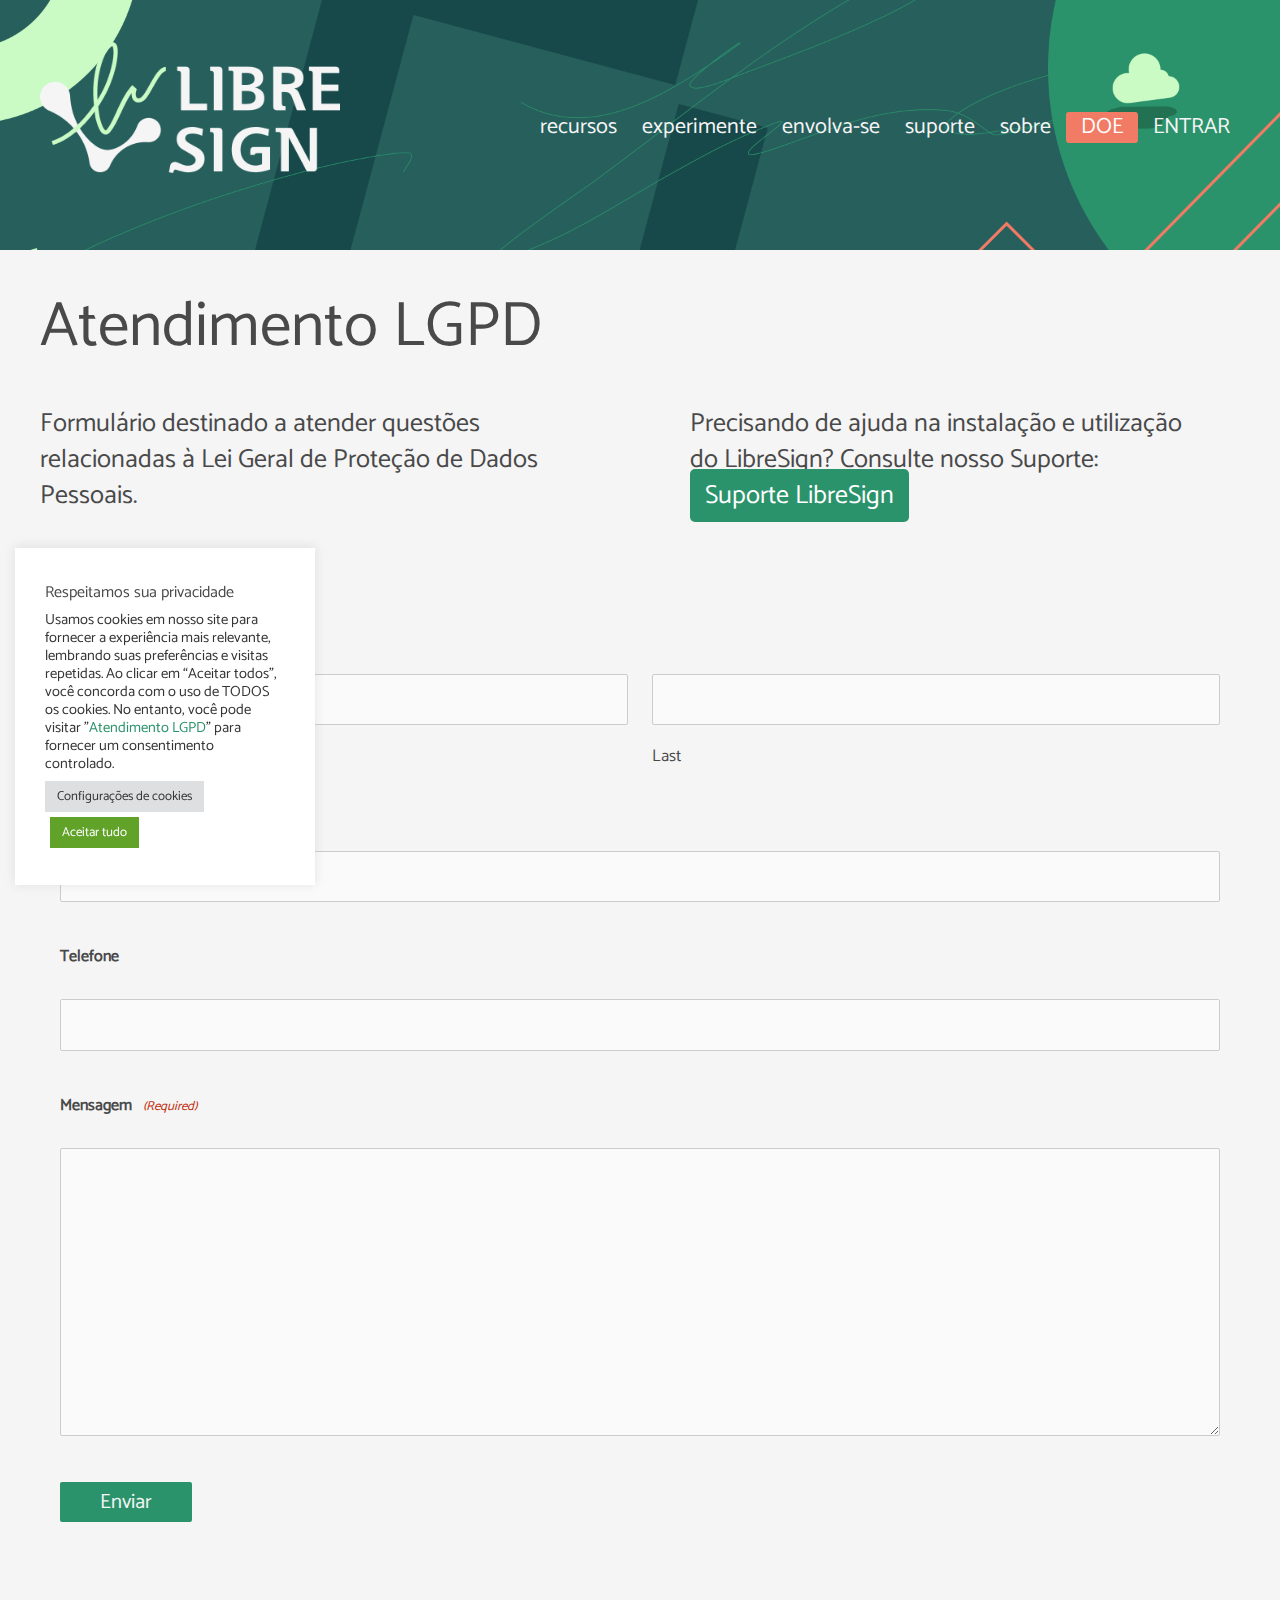
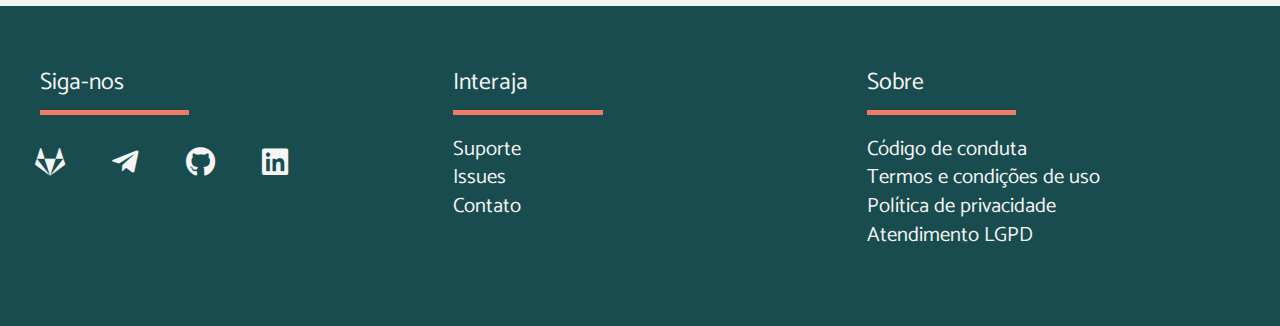
==== libresign.coop/atendimento-lgpd/index.html @ 392441e9 "First commit" ====
<!DOCTYPE html>
<html lang="en-US" prefix="og: https://ogp.me/ns#">
<head>
<meta charset="UTF-8">
<script>
var gform;gform||(document.addEventListener("gform_main_scripts_loaded",function(){gform.scriptsLoaded=!0}),window.addEventListener("DOMContentLoaded",function(){gform.domLoaded=!0}),gform={domLoaded:!1,scriptsLoaded:!1,initializeOnLoaded:function(o){gform.domLoaded&&gform.scriptsLoaded?o():!gform.domLoaded&&gform.scriptsLoaded?window.addEventListener("DOMContentLoaded",o):document.addEventListener("gform_main_scripts_loaded",o)},hooks:{action:{},filter:{}},addAction:function(o,n,r,t){gform.addHook("action",o,n,r,t)},addFilter:function(o,n,r,t){gform.addHook("filter",o,n,r,t)},doAction:function(o){gform.doHook("action",o,arguments)},applyFilters:function(o){return gform.doHook("filter",o,arguments)},removeAction:function(o,n){gform.removeHook("action",o,n)},removeFilter:function(o,n,r){gform.removeHook("filter",o,n,r)},addHook:function(o,n,r,t,i){null==gform.hooks[o][n]&&(gform.hooks[o][n]=[]);var e=gform.hooks[o][n];null==i&&(i=n+"_"+e.length),gform.hooks[o][n].push({tag:i,callable:r,priority:t=null==t?10:t})},doHook:function(n,o,r){var t;if(r=Array.prototype.slice.call(r,1),null!=gform.hooks[n][o]&&((o=gform.hooks[n][o]).sort(function(o,n){return o.priority-n.priority}),o.forEach(function(o){"function"!=typeof(t=o.callable)&&(t=window[t]),"action"==n?t.apply(null,r):r[0]=t.apply(null,r)})),"filter"==n)return r[0]},removeHook:function(o,n,t,i){var r;null!=gform.hooks[o][n]&&(r=(r=gform.hooks[o][n]).filter(function(o,n,r){return!!(null!=i&&i!=o.tag||null!=t&&t!=o.priority)}),gform.hooks[o][n]=r)}});
</script>

<meta name="viewport" content="width=device-width, initial-scale=1">
<link rel="profile" href="https://gmpg.org/xfn/11">

<link rel="preload" href="../wp-content/astra-local-fonts/catamaran/o-0bIpQoyXQa2RxT7-5B6Ryxs2E_6n1iPHjd5a7duw.woff2" as="font" type="font/woff2" crossorigin>
<!-- Search Engine Optimization by Rank Math - https://s.rankmath.com/home -->
<title>Atendimento LGPD - LibreSign</title>
<meta name="description" content="Atendimento LGPD - LibreSign"/>
<meta name="robots" content="index, follow, max-snippet:-1, max-video-preview:-1, max-image-preview:large"/>
<link rel="canonical" href="../atendimento-lgpd/" />
<meta property="og:locale" content="en_US" />
<meta property="og:type" content="article" />
<meta property="og:title" content="Atendimento LGPD - LibreSign" />
<meta property="og:description" content="Atendimento LGPD - LibreSign" />
<meta property="og:url" content="https://libresign.coop/atendimento-lgpd/" />
<meta property="og:site_name" content="LibreSign" />
<meta property="og:updated_time" content="2021-10-13T13:13:03-03:00" />
<meta property="article:published_time" content="2021-09-18T16:04:30-03:00" />
<meta property="article:modified_time" content="2021-10-13T13:13:03-03:00" />
<meta name="twitter:card" content="summary_large_image" />
<meta name="twitter:title" content="Atendimento LGPD - LibreSign" />
<meta name="twitter:description" content="Atendimento LGPD - LibreSign" />
<meta name="twitter:label1" content="Time to read" />
<meta name="twitter:data1" content="Less than a minute" />
<script type="application/ld+json" class="rank-math-schema">{"@context":"https://schema.org","@graph":[{"@type":"Organization","@id":"https://libresign.coop/#organization","name":"LibreSign - Assinatura eletr\u00f4nica de documentos","url":"https://libresign.coop","logo":{"@type":"ImageObject","@id":"https://libresign.coop/#logo","url":"https://libresign.coop/wp-content/uploads/2021/07/LibreSign_Logo_cinza.png","contentUrl":"https://libresign.coop/wp-content/uploads/2021/07/LibreSign_Logo_cinza.png","caption":"LibreSign - Assinatura eletr\u00f4nica de documentos","inLanguage":"en-US","width":"341","height":"127"}},{"@type":"WebSite","@id":"https://libresign.coop/#website","url":"https://libresign.coop","name":"LibreSign - Assinatura eletr\u00f4nica de documentos","publisher":{"@id":"https://libresign.coop/#organization"},"inLanguage":"en-US"},{"@type":"ImageObject","@id":"https://libresign.coop/wp-content/uploads/2021/07/LibreSign_Logo_cinza.png","url":"https://libresign.coop/wp-content/uploads/2021/07/LibreSign_Logo_cinza.png","width":"341","height":"127","inLanguage":"en-US"},{"@type":"BreadcrumbList","@id":"https://libresign.coop/atendimento-lgpd/#breadcrumb","itemListElement":[{"@type":"ListItem","position":"1","item":{"@id":"https://libresign.coop","name":"Home"}},{"@type":"ListItem","position":"2","item":{"@id":"https://libresign.coop/atendimento-lgpd/","name":"Atendimento LGPD"}}]},{"@type":"WebPage","@id":"https://libresign.coop/atendimento-lgpd/#webpage","url":"https://libresign.coop/atendimento-lgpd/","name":"Atendimento LGPD - LibreSign","datePublished":"2021-09-18T16:04:30-03:00","dateModified":"2021-10-13T13:13:03-03:00","isPartOf":{"@id":"https://libresign.coop/#website"},"primaryImageOfPage":{"@id":"https://libresign.coop/wp-content/uploads/2021/07/LibreSign_Logo_cinza.png"},"inLanguage":"en-US","breadcrumb":{"@id":"https://libresign.coop/atendimento-lgpd/#breadcrumb"}},{"@type":"Person","@id":"https://libresign.coop/author/admlibrecode/","name":"admlibrecode","url":"https://libresign.coop/author/admlibrecode/","image":{"@type":"ImageObject","@id":"https://secure.gravatar.com/avatar/3b5774949f3130e56ec0bb7ac0eccda2?s=96&amp;d=mm&amp;r=g","url":"https://secure.gravatar.com/avatar/3b5774949f3130e56ec0bb7ac0eccda2?s=96&amp;d=mm&amp;r=g","caption":"admlibrecode","inLanguage":"en-US"},"worksFor":{"@id":"https://libresign.coop/#organization"}},{"@type":"Article","headline":"Atendimento LGPD - LibreSign","keywords":"Atendimento LGPD","datePublished":"2021-09-18T16:04:30-03:00","dateModified":"2021-10-13T13:13:03-03:00","author":{"@id":"https://libresign.coop/author/admlibrecode/"},"publisher":{"@id":"https://libresign.coop/#organization"},"description":"Atendimento LGPD - LibreSign","name":"Atendimento LGPD - LibreSign","@id":"https://libresign.coop/atendimento-lgpd/#richSnippet","isPartOf":{"@id":"https://libresign.coop/atendimento-lgpd/#webpage"},"image":{"@id":"https://libresign.coop/wp-content/uploads/2021/07/LibreSign_Logo_cinza.png"},"inLanguage":"en-US","mainEntityOfPage":{"@id":"https://libresign.coop/atendimento-lgpd/#webpage"}}]}</script>
<!-- /Rank Math WordPress SEO plugin -->

<link rel='dns-prefetch' href='https://www.paypal.com/' />
<link rel='dns-prefetch' href='https://www.googletagmanager.com/' />

<link rel="alternate" type="application/rss+xml" title="LibreSign &raquo; Feed" href="../feed/index.html" />
<link rel="alternate" type="application/rss+xml" title="LibreSign &raquo; Comments Feed" href="../comments/feed/index.html" />
<link rel="preload" href="../wp-content/plugins/bb-plugin/fonts/fontawesome/5.15.4/webfonts/fa-brands-400.woff2" as="font" type="font/woff2" crossorigin="anonymous">
<style>
img.wp-smiley,
img.emoji {
	display: inline !important;
	border: none !important;
	box-shadow: none !important;
	height: 1em !important;
	width: 1em !important;
	margin: 0 .07em !important;
	vertical-align: -0.1em !important;
	background: none !important;
	padding: 0 !important;
}
</style>
	<link rel='stylesheet' id='paypal-brasil-shortcut-css'  href='../wp-content/plugins/paypal-brasil-para-woocommerce/assets/dist/css/frontend-shortcut.css%3Fver=1.4.0.css' media='all' />
<link rel='stylesheet' id='astra-bb-builder-css'  href='../wp-content/themes/astra/assets/css/minified/compatibility/page-builder/bb-plugin.min.css%3Fver=3.9.4.css' media='all' />
<link rel='stylesheet' id='astra-theme-css-css'  href='../wp-content/themes/astra/assets/css/minified/style.min.css%3Fver=3.9.4.css' media='all' />
<style id='astra-theme-css-inline-css'>
.ast-no-sidebar .entry-content .alignfull {margin-left: calc( -50vw + 50%);margin-right: calc( -50vw + 50%);max-width: 100vw;width: 100vw;}.ast-no-sidebar .entry-content .alignwide {margin-left: calc(-41vw + 50%);margin-right: calc(-41vw + 50%);max-width: unset;width: unset;}.ast-no-sidebar .entry-content .alignfull .alignfull,.ast-no-sidebar .entry-content .alignfull .alignwide,.ast-no-sidebar .entry-content .alignwide .alignfull,.ast-no-sidebar .entry-content .alignwide .alignwide,.ast-no-sidebar .entry-content .wp-block-column .alignfull,.ast-no-sidebar .entry-content .wp-block-column .alignwide{width: 100%;margin-left: auto;margin-right: auto;}.wp-block-gallery,.blocks-gallery-grid {margin: 0;}.wp-block-separator {max-width: 100px;}.wp-block-separator.is-style-wide,.wp-block-separator.is-style-dots {max-width: none;}.entry-content .has-2-columns .wp-block-column:first-child {padding-right: 10px;}.entry-content .has-2-columns .wp-block-column:last-child {padding-left: 10px;}@media (max-width: 782px) {.entry-content .wp-block-columns .wp-block-column {flex-basis: 100%;}.entry-content .has-2-columns .wp-block-column:first-child {padding-right: 0;}.entry-content .has-2-columns .wp-block-column:last-child {padding-left: 0;}}body .entry-content .wp-block-latest-posts {margin-left: 0;}body .entry-content .wp-block-latest-posts li {list-style: none;}.ast-no-sidebar .ast-container .entry-content .wp-block-latest-posts {margin-left: 0;}.ast-header-break-point .entry-content .alignwide {margin-left: auto;margin-right: auto;}.entry-content .blocks-gallery-item img {margin-bottom: auto;}.wp-block-pullquote {border-top: 4px solid #555d66;border-bottom: 4px solid #555d66;color: #40464d;}:root{--ast-container-default-xlg-padding:6.67em;--ast-container-default-lg-padding:5.67em;--ast-container-default-slg-padding:4.34em;--ast-container-default-md-padding:3.34em;--ast-container-default-sm-padding:6.67em;--ast-container-default-xs-padding:2.4em;--ast-container-default-xxs-padding:1.4em;}html{font-size:131.25%;}a,.page-title{color:#2b936b;}a:hover,a:focus{color:#f07b64;}body,button,input,select,textarea,.ast-button,.ast-custom-button{font-family:'Catamaran',sans-serif;font-weight:400;font-size:21px;font-size:0.98437607666133rem;line-height:1.4;}blockquote{color:#000000;}h1,.entry-content h1,.entry-content h1 a,h2,.entry-content h2,.entry-content h2 a,h3,.entry-content h3,.entry-content h3 a,h4,.entry-content h4,.entry-content h4 a,h5,.entry-content h5,.entry-content h5 a,h6,.entry-content h6,.entry-content h6 a,.site-title,.site-title a{font-family:'Catamaran',sans-serif;font-weight:normal;}.site-title{font-size:35px;font-size:1.6406267944356rem;display:none;}header .custom-logo-link img{max-width:150px;}.astra-logo-svg{width:150px;}.ast-archive-description .ast-archive-title{font-size:40px;font-size:1.8750020507835rem;}.site-header .site-description{font-size:15px;font-size:0.70312576904381rem;display:none;}.entry-title{font-size:30px;font-size:1.4062515380876rem;}h1,.entry-content h1,.entry-content h1 a{font-size:64px;font-size:3.0000032812536rem;font-family:'Catamaran',sans-serif;}h2,.entry-content h2,.entry-content h2 a{font-size:42px;font-size:1.9687521533227rem;font-family:'Catamaran',sans-serif;}h3,.entry-content h3,.entry-content h3 a{font-size:24px;font-size:1.1250012304701rem;font-family:'Catamaran',sans-serif;}h4,.entry-content h4,.entry-content h4 a{font-size:20px;font-size:0.93750102539175rem;}h5,.entry-content h5,.entry-content h5 a{font-size:18px;font-size:0.84375092285257rem;}h6,.entry-content h6,.entry-content h6 a{font-size:15px;font-size:0.70312576904381rem;}.ast-single-post .entry-title,.page-title{font-size:30px;font-size:1.4062515380876rem;}::selection{background-color:#184c4e;color:#ffffff;}body,h1,.entry-title a,.entry-content h1,.entry-content h1 a,h2,.entry-content h2,.entry-content h2 a,h3,.entry-content h3,.entry-content h3 a,h4,.entry-content h4,.entry-content h4 a,h5,.entry-content h5,.entry-content h5 a,h6,.entry-content h6,.entry-content h6 a{color:#49494a;}.tagcloud a:hover,.tagcloud a:focus,.tagcloud a.current-item{color:#ffffff;border-color:#2b936b;background-color:#2b936b;}input:focus,input[type="text"]:focus,input[type="email"]:focus,input[type="url"]:focus,input[type="password"]:focus,input[type="reset"]:focus,input[type="search"]:focus,textarea:focus{border-color:#2b936b;}input[type="radio"]:checked,input[type=reset],input[type="checkbox"]:checked,input[type="checkbox"]:hover:checked,input[type="checkbox"]:focus:checked,input[type=range]::-webkit-slider-thumb{border-color:#2b936b;background-color:#2b936b;box-shadow:none;}.site-footer a:hover + .post-count,.site-footer a:focus + .post-count{background:#2b936b;border-color:#2b936b;}.single .nav-links .nav-previous,.single .nav-links .nav-next{color:#2b936b;}.entry-meta,.entry-meta *{line-height:1.45;color:#2b936b;}.entry-meta a:hover,.entry-meta a:hover *,.entry-meta a:focus,.entry-meta a:focus *,.page-links > .page-link,.page-links .page-link:hover,.post-navigation a:hover{color:#f07b64;}#cat option,.secondary .calendar_wrap thead a,.secondary .calendar_wrap thead a:visited{color:#2b936b;}.secondary .calendar_wrap #today,.ast-progress-val span{background:#2b936b;}.secondary a:hover + .post-count,.secondary a:focus + .post-count{background:#2b936b;border-color:#2b936b;}.calendar_wrap #today > a{color:#ffffff;}.page-links .page-link,.single .post-navigation a{color:#2b936b;}.widget-title{font-size:30px;font-size:1.4062515380876rem;color:#49494a;}.single .ast-author-details .author-title{color:#f07b64;}.main-header-menu .menu-link,.ast-header-custom-item a{color:#49494a;}.main-header-menu .menu-item:hover > .menu-link,.main-header-menu .menu-item:hover > .ast-menu-toggle,.main-header-menu .ast-masthead-custom-menu-items a:hover,.main-header-menu .menu-item.focus > .menu-link,.main-header-menu .menu-item.focus > .ast-menu-toggle,.main-header-menu .current-menu-item > .menu-link,.main-header-menu .current-menu-ancestor > .menu-link,.main-header-menu .current-menu-item > .ast-menu-toggle,.main-header-menu .current-menu-ancestor > .ast-menu-toggle{color:#2b936b;}.header-main-layout-3 .ast-main-header-bar-alignment{margin-right:auto;}.header-main-layout-2 .site-header-section-left .ast-site-identity{text-align:left;}.site-logo-img img{ transition:all 0.2s linear;}.ast-header-break-point .ast-mobile-menu-buttons-minimal.menu-toggle{background:transparent;color:#2b936b;}.ast-header-break-point .ast-mobile-menu-buttons-outline.menu-toggle{background:transparent;border:1px solid #2b936b;color:#2b936b;}.ast-header-break-point .ast-mobile-menu-buttons-fill.menu-toggle{background:#2b936b;color:#f5f5f5;}.ast-page-builder-template .hentry {margin: 0;}.ast-page-builder-template .site-content > .ast-container {max-width: 100%;padding: 0;}.ast-page-builder-template .site-content #primary {padding: 0;margin: 0;}.ast-page-builder-template .no-results {text-align: center;margin: 4em auto;}.ast-page-builder-template .ast-pagination {padding: 2em;}.ast-page-builder-template .entry-header.ast-no-title.ast-no-thumbnail {margin-top: 0;}.ast-page-builder-template .entry-header.ast-header-without-markup {margin-top: 0;margin-bottom: 0;}.ast-page-builder-template .entry-header.ast-no-title.ast-no-meta {margin-bottom: 0;}.ast-page-builder-template.single .post-navigation {padding-bottom: 2em;}.ast-page-builder-template.single-post .site-content > .ast-container {max-width: 100%;}.ast-page-builder-template .entry-header {margin-top: 4em;margin-left: auto;margin-right: auto;padding-left: 20px;padding-right: 20px;}.single.ast-page-builder-template .entry-header {padding-left: 20px;padding-right: 20px;}.ast-page-builder-template .ast-archive-description {margin: 4em auto 0;padding-left: 20px;padding-right: 20px;}.ast-page-builder-template.ast-no-sidebar .entry-content .alignwide {margin-left: 0;margin-right: 0;}.footer-adv .footer-adv-overlay{border-top-style:solid;border-top-color:#7a7a7a;}.wp-block-buttons.aligncenter{justify-content:center;}@media (max-width:782px){.entry-content .wp-block-columns .wp-block-column{margin-left:0px;}}.wp-block-table.aligncenter{margin-left:auto;margin-right:auto;}@media (max-width:768px){.ast-separate-container #primary,.ast-separate-container #secondary{padding:1.5em 0;}#primary,#secondary{padding:1.5em 0;margin:0;}.ast-left-sidebar #content > .ast-container{display:flex;flex-direction:column-reverse;width:100%;}.ast-separate-container .ast-article-post,.ast-separate-container .ast-article-single{padding:1.5em 2.14em;}.ast-author-box img.avatar{margin:20px 0 0 0;}}@media (min-width:769px){.ast-separate-container.ast-right-sidebar #primary,.ast-separate-container.ast-left-sidebar #primary{border:0;}.search-no-results.ast-separate-container #primary{margin-bottom:4em;}}.menu-toggle,button,.ast-button,.ast-custom-button,.button,input#submit,input[type="button"],input[type="submit"],input[type="reset"]{color:#f5f5f5;border-color:#184c4e;background-color:#2b936b;border-radius:2px;padding-top:10px;padding-right:40px;padding-bottom:10px;padding-left:40px;font-family:inherit;font-weight:inherit;}button:focus,.menu-toggle:hover,button:hover,.ast-button:hover,.ast-custom-button:hover .button:hover,.ast-custom-button:hover,input[type=reset]:hover,input[type=reset]:focus,input#submit:hover,input#submit:focus,input[type="button"]:hover,input[type="button"]:focus,input[type="submit"]:hover,input[type="submit"]:focus{color:#f5f5f5;background-color:#184c4e;border-color:#2b936b;}@media (min-width:544px){.ast-container{max-width:100%;}}@media (max-width:544px){.ast-separate-container .ast-article-post,.ast-separate-container .ast-article-single,.ast-separate-container .comments-title,.ast-separate-container .ast-archive-description{padding:1.5em 1em;}.ast-separate-container #content .ast-container{padding-left:0.54em;padding-right:0.54em;}.ast-separate-container .ast-comment-list li.depth-1{padding:1.5em 1em;margin-bottom:1.5em;}.ast-separate-container .ast-comment-list .bypostauthor{padding:.5em;}.ast-search-menu-icon.ast-dropdown-active .search-field{width:170px;}.site-branding img,.site-header .site-logo-img .custom-logo-link img{max-width:100%;}}@media (max-width:768px){.ast-mobile-header-stack .main-header-bar .ast-search-menu-icon{display:inline-block;}.ast-header-break-point.ast-header-custom-item-outside .ast-mobile-header-stack .main-header-bar .ast-search-icon{margin:0;}.ast-comment-avatar-wrap img{max-width:2.5em;}.ast-separate-container .ast-comment-list li.depth-1{padding:1.5em 2.14em;}.ast-separate-container .comment-respond{padding:2em 2.14em;}.ast-comment-meta{padding:0 1.8888em 1.3333em;}}@media (min-width:545px){.ast-page-builder-template .comments-area,.single.ast-page-builder-template .entry-header,.single.ast-page-builder-template .post-navigation,.single.ast-page-builder-template .ast-single-related-posts-container{max-width:1340px;margin-left:auto;margin-right:auto;}}body,.ast-separate-container{background-color:#f5f5f5;;background-image:none;;}.ast-no-sidebar.ast-separate-container .entry-content .alignfull {margin-left: -6.67em;margin-right: -6.67em;width: auto;}@media (max-width: 1200px) {.ast-no-sidebar.ast-separate-container .entry-content .alignfull {margin-left: -2.4em;margin-right: -2.4em;}}@media (max-width: 768px) {.ast-no-sidebar.ast-separate-container .entry-content .alignfull {margin-left: -2.14em;margin-right: -2.14em;}}@media (max-width: 544px) {.ast-no-sidebar.ast-separate-container .entry-content .alignfull {margin-left: -1em;margin-right: -1em;}}.ast-no-sidebar.ast-separate-container .entry-content .alignwide {margin-left: -20px;margin-right: -20px;}.ast-no-sidebar.ast-separate-container .entry-content .wp-block-column .alignfull,.ast-no-sidebar.ast-separate-container .entry-content .wp-block-column .alignwide {margin-left: auto;margin-right: auto;width: 100%;}@media (max-width:768px){.site-title{display:block;}.ast-archive-description .ast-archive-title{font-size:40px;}.site-header .site-description{display:none;}.entry-title{font-size:30px;}h1,.entry-content h1,.entry-content h1 a{font-size:30px;}h2,.entry-content h2,.entry-content h2 a{font-size:25px;}h3,.entry-content h3,.entry-content h3 a{font-size:20px;}.ast-single-post .entry-title,.page-title{font-size:30px;}}@media (max-width:544px){.site-title{display:block;}.ast-archive-description .ast-archive-title{font-size:40px;}.site-header .site-description{display:none;}.entry-title{font-size:30px;}h1,.entry-content h1,.entry-content h1 a{font-size:30px;}h2,.entry-content h2,.entry-content h2 a{font-size:25px;}h3,.entry-content h3,.entry-content h3 a{font-size:20px;}.ast-single-post .entry-title,.page-title{font-size:30px;}}@media (max-width:768px){html{font-size:119.7%;}}@media (max-width:544px){html{font-size:119.7%;}}@media (min-width:769px){.ast-container{max-width:1340px;}}@font-face {font-family: "Astra";src: url(../wp-content/themes/astra/assets/fonts/astra.woff) format("woff"),url(../wp-content/themes/astra/assets/fonts/astra.ttf) format("truetype"),url(../wp-content/themes/astra/assets/fonts/astra.svg) format("svg");font-weight: normal;font-style: normal;font-display: fallback;}@media (max-width:921px) {.main-header-bar .main-header-bar-navigation{display:none;}}.ast-desktop .main-header-menu.submenu-with-border .sub-menu,.ast-desktop .main-header-menu.submenu-with-border .astra-full-megamenu-wrapper{border-color:#eaeaea;}.ast-desktop .main-header-menu.submenu-with-border .sub-menu{border-top-width:1px;border-right-width:1px;border-left-width:1px;border-bottom-width:1px;border-style:solid;}.ast-desktop .main-header-menu.submenu-with-border .sub-menu .sub-menu{top:-1px;}.ast-desktop .main-header-menu.submenu-with-border .sub-menu .menu-link,.ast-desktop .main-header-menu.submenu-with-border .children .menu-link{border-bottom-width:1px;border-style:solid;border-color:#eaeaea;}@media (min-width:769px){.main-header-menu .sub-menu .menu-item.ast-left-align-sub-menu:hover > .sub-menu,.main-header-menu .sub-menu .menu-item.ast-left-align-sub-menu.focus > .sub-menu{margin-left:-2px;}}.ast-header-break-point.ast-header-custom-item-inside .main-header-bar .main-header-bar-navigation .ast-search-icon {display: none;}.ast-header-break-point.ast-header-custom-item-inside .main-header-bar .ast-search-menu-icon .search-form {padding: 0;display: block;overflow: hidden;}.ast-header-break-point .ast-header-custom-item .widget:last-child {margin-bottom: 1em;}.ast-header-custom-item .widget {margin: 0.5em;display: inline-block;vertical-align: middle;}.ast-header-custom-item .widget p {margin-bottom: 0;}.ast-header-custom-item .widget li {width: auto;}.ast-header-custom-item-inside .button-custom-menu-item .menu-link {display: none;}.ast-header-custom-item-inside.ast-header-break-point .button-custom-menu-item .ast-custom-button-link {display: none;}.ast-header-custom-item-inside.ast-header-break-point .button-custom-menu-item .menu-link {display: block;}.ast-header-break-point.ast-header-custom-item-outside .main-header-bar .ast-search-icon {margin-right: 1em;}.ast-header-break-point.ast-header-custom-item-inside .main-header-bar .ast-search-menu-icon .search-field,.ast-header-break-point.ast-header-custom-item-inside .main-header-bar .ast-search-menu-icon.ast-inline-search .search-field {width: 100%;padding-right: 5.5em;}.ast-header-break-point.ast-header-custom-item-inside .main-header-bar .ast-search-menu-icon .search-submit {display: block;position: absolute;height: 100%;top: 0;right: 0;padding: 0 1em;border-radius: 0;}.ast-header-break-point .ast-header-custom-item .ast-masthead-custom-menu-items {padding-left: 20px;padding-right: 20px;margin-bottom: 1em;margin-top: 1em;}.ast-header-custom-item-inside.ast-header-break-point .button-custom-menu-item {padding-left: 0;padding-right: 0;margin-top: 0;margin-bottom: 0;}.astra-icon-down_arrow::after {content: "\e900";font-family: Astra;}.astra-icon-close::after {content: "\e5cd";font-family: Astra;}.astra-icon-drag_handle::after {content: "\e25d";font-family: Astra;}.astra-icon-format_align_justify::after {content: "\e235";font-family: Astra;}.astra-icon-menu::after {content: "\e5d2";font-family: Astra;}.astra-icon-reorder::after {content: "\e8fe";font-family: Astra;}.astra-icon-search::after {content: "\e8b6";font-family: Astra;}.astra-icon-zoom_in::after {content: "\e56b";font-family: Astra;}.astra-icon-check-circle::after {content: "\e901";font-family: Astra;}.astra-icon-shopping-cart::after {content: "\f07a";font-family: Astra;}.astra-icon-shopping-bag::after {content: "\f290";font-family: Astra;}.astra-icon-shopping-basket::after {content: "\f291";font-family: Astra;}.astra-icon-circle-o::after {content: "\e903";font-family: Astra;}.astra-icon-certificate::after {content: "\e902";font-family: Astra;}blockquote {padding: 1.2em;}:root .has-ast-global-color-0-color{color:var(--ast-global-color-0);}:root .has-ast-global-color-0-background-color{background-color:var(--ast-global-color-0);}:root .wp-block-button .has-ast-global-color-0-color{color:var(--ast-global-color-0);}:root .wp-block-button .has-ast-global-color-0-background-color{background-color:var(--ast-global-color-0);}:root .has-ast-global-color-1-color{color:var(--ast-global-color-1);}:root .has-ast-global-color-1-background-color{background-color:var(--ast-global-color-1);}:root .wp-block-button .has-ast-global-color-1-color{color:var(--ast-global-color-1);}:root .wp-block-button .has-ast-global-color-1-background-color{background-color:var(--ast-global-color-1);}:root .has-ast-global-color-2-color{color:var(--ast-global-color-2);}:root .has-ast-global-color-2-background-color{background-color:var(--ast-global-color-2);}:root .wp-block-button .has-ast-global-color-2-color{color:var(--ast-global-color-2);}:root .wp-block-button .has-ast-global-color-2-background-color{background-color:var(--ast-global-color-2);}:root .has-ast-global-color-3-color{color:var(--ast-global-color-3);}:root .has-ast-global-color-3-background-color{background-color:var(--ast-global-color-3);}:root .wp-block-button .has-ast-global-color-3-color{color:var(--ast-global-color-3);}:root .wp-block-button .has-ast-global-color-3-background-color{background-color:var(--ast-global-color-3);}:root .has-ast-global-color-4-color{color:var(--ast-global-color-4);}:root .has-ast-global-color-4-background-color{background-color:var(--ast-global-color-4);}:root .wp-block-button .has-ast-global-color-4-color{color:var(--ast-global-color-4);}:root .wp-block-button .has-ast-global-color-4-background-color{background-color:var(--ast-global-color-4);}:root .has-ast-global-color-5-color{color:var(--ast-global-color-5);}:root .has-ast-global-color-5-background-color{background-color:var(--ast-global-color-5);}:root .wp-block-button .has-ast-global-color-5-color{color:var(--ast-global-color-5);}:root .wp-block-button .has-ast-global-color-5-background-color{background-color:var(--ast-global-color-5);}:root .has-ast-global-color-6-color{color:var(--ast-global-color-6);}:root .has-ast-global-color-6-background-color{background-color:var(--ast-global-color-6);}:root .wp-block-button .has-ast-global-color-6-color{color:var(--ast-global-color-6);}:root .wp-block-button .has-ast-global-color-6-background-color{background-color:var(--ast-global-color-6);}:root .has-ast-global-color-7-color{color:var(--ast-global-color-7);}:root .has-ast-global-color-7-background-color{background-color:var(--ast-global-color-7);}:root .wp-block-button .has-ast-global-color-7-color{color:var(--ast-global-color-7);}:root .wp-block-button .has-ast-global-color-7-background-color{background-color:var(--ast-global-color-7);}:root .has-ast-global-color-8-color{color:var(--ast-global-color-8);}:root .has-ast-global-color-8-background-color{background-color:var(--ast-global-color-8);}:root .wp-block-button .has-ast-global-color-8-color{color:var(--ast-global-color-8);}:root .wp-block-button .has-ast-global-color-8-background-color{background-color:var(--ast-global-color-8);}:root{--ast-global-color-0:#717273;--ast-global-color-1:#184c4e;--ast-global-color-2:#184c4e;--ast-global-color-3:#2b936b;--ast-global-color-4:#F5F5F5;--ast-global-color-5:#FFFFFF;--ast-global-color-6:#f5f5f5;--ast-global-color-7:#2b936b;--ast-global-color-8:#184c4e;}:root {--ast-border-color : #dddddd;}.ast-theme-transparent-header #masthead .site-logo-img .transparent-custom-logo .astra-logo-svg{width:150px;}.ast-theme-transparent-header #masthead .site-logo-img .transparent-custom-logo img{ max-width:150px;}@media (max-width:768px){.ast-theme-transparent-header #masthead .site-logo-img .transparent-custom-logo .astra-logo-svg{width:120px;}.ast-theme-transparent-header #masthead .site-logo-img .transparent-custom-logo img{ max-width:120px;}}@media (max-width:543px){.ast-theme-transparent-header #masthead .site-logo-img .transparent-custom-logo .astra-logo-svg{width:100px;}.ast-theme-transparent-header #masthead .site-logo-img .transparent-custom-logo img{ max-width:100px;}}@media (min-width:768px){.ast-theme-transparent-header #masthead{position:absolute;left:0;right:0;}.ast-theme-transparent-header .main-header-bar,.ast-theme-transparent-header.ast-header-break-point .main-header-bar{background:none;}body.elementor-editor-active.ast-theme-transparent-header #masthead,.fl-builder-edit .ast-theme-transparent-header #masthead,body.vc_editor.ast-theme-transparent-header #masthead,body.brz-ed.ast-theme-transparent-header #masthead{z-index:0;}.ast-header-break-point.ast-replace-site-logo-transparent.ast-theme-transparent-header .custom-mobile-logo-link{display:none;}.ast-header-break-point.ast-replace-site-logo-transparent.ast-theme-transparent-header .transparent-custom-logo{display:inline-block;}.ast-theme-transparent-header .ast-above-header,.ast-theme-transparent-header .ast-above-header.ast-above-header-bar{background-image:none;background-color:transparent;}.ast-theme-transparent-header .ast-below-header{background-image:none;background-color:transparent;}}@media (max-width:768px){.ast-theme-transparent-header #masthead{position:absolute;left:0;right:0;}.ast-theme-transparent-header .main-header-bar,.ast-theme-transparent-header.ast-header-break-point .main-header-bar{background:none;}body.elementor-editor-active.ast-theme-transparent-header #masthead,.fl-builder-edit .ast-theme-transparent-header #masthead,body.vc_editor.ast-theme-transparent-header #masthead,body.brz-ed.ast-theme-transparent-header #masthead{z-index:0;}.ast-header-break-point.ast-replace-site-logo-transparent.ast-theme-transparent-header .custom-mobile-logo-link{display:none;}.ast-header-break-point.ast-replace-site-logo-transparent.ast-theme-transparent-header .transparent-custom-logo{display:inline-block;}.ast-theme-transparent-header .ast-above-header,.ast-theme-transparent-header .ast-above-header.ast-above-header-bar{background-image:none;background-color:transparent;}.ast-theme-transparent-header .ast-below-header{background-image:none;background-color:transparent;}}.ast-theme-transparent-header .main-header-bar,.ast-theme-transparent-header.ast-header-break-point .main-header-bar{border-bottom-style:none;}.ast-breadcrumbs .trail-browse,.ast-breadcrumbs .trail-items,.ast-breadcrumbs .trail-items li{display:inline-block;margin:0;padding:0;border:none;background:inherit;text-indent:0;}.ast-breadcrumbs .trail-browse{font-size:inherit;font-style:inherit;font-weight:inherit;color:inherit;}.ast-breadcrumbs .trail-items{list-style:none;}.trail-items li::after{padding:0 0.3em;content:"\00bb";}.trail-items li:last-of-type::after{display:none;}h1,.entry-content h1,h2,.entry-content h2,h3,.entry-content h3,h4,.entry-content h4,h5,.entry-content h5,h6,.entry-content h6{color:#49494a;}.ast-header-break-point .main-header-bar{border-bottom-width:1px;}@media (min-width:769px){.main-header-bar{border-bottom-width:1px;}}.ast-flex{-webkit-align-content:center;-ms-flex-line-pack:center;align-content:center;-webkit-box-align:center;-webkit-align-items:center;-moz-box-align:center;-ms-flex-align:center;align-items:center;}.main-header-bar{padding:1em 0;}.ast-site-identity{padding:0;}.header-main-layout-1 .ast-flex.main-header-container,.header-main-layout-3 .ast-flex.main-header-container{-webkit-align-content:center;-ms-flex-line-pack:center;align-content:center;-webkit-box-align:center;-webkit-align-items:center;-moz-box-align:center;-ms-flex-align:center;align-items:center;}.header-main-layout-1 .ast-flex.main-header-container,.header-main-layout-3 .ast-flex.main-header-container{-webkit-align-content:center;-ms-flex-line-pack:center;align-content:center;-webkit-box-align:center;-webkit-align-items:center;-moz-box-align:center;-ms-flex-align:center;align-items:center;}.main-header-menu .sub-menu .menu-item.menu-item-has-children > .menu-link:after{position:absolute;right:1em;top:50%;transform:translate(0,-50%) rotate(270deg);}.ast-header-break-point .main-header-bar .main-header-bar-navigation .page_item_has_children > .ast-menu-toggle::before,.ast-header-break-point .main-header-bar .main-header-bar-navigation .menu-item-has-children > .ast-menu-toggle::before,.ast-mobile-popup-drawer .main-header-bar-navigation .menu-item-has-children>.ast-menu-toggle::before,.ast-header-break-point .ast-mobile-header-wrap .main-header-bar-navigation .menu-item-has-children > .ast-menu-toggle::before{font-weight:bold;content:"\e900";font-family:Astra;text-decoration:inherit;display:inline-block;}.ast-header-break-point .main-navigation ul.sub-menu .menu-item .menu-link:before{content:"\e900";font-family:Astra;font-size:.65em;text-decoration:inherit;display:inline-block;transform:translate(0,-2px) rotateZ(270deg);margin-right:5px;}.widget_search .search-form:after{font-family:Astra;font-size:1.2em;font-weight:normal;content:"\e8b6";position:absolute;top:50%;right:15px;transform:translate(0,-50%);}.astra-search-icon::before{content:"\e8b6";font-family:Astra;font-style:normal;font-weight:normal;text-decoration:inherit;text-align:center;-webkit-font-smoothing:antialiased;-moz-osx-font-smoothing:grayscale;z-index:3;}.main-header-bar .main-header-bar-navigation .page_item_has_children > a:after,.main-header-bar .main-header-bar-navigation .menu-item-has-children > a:after,.site-header-focus-item .main-header-bar-navigation .menu-item-has-children > .menu-link:after{content:"\e900";display:inline-block;font-family:Astra;font-size:.6rem;font-weight:bold;text-rendering:auto;-webkit-font-smoothing:antialiased;-moz-osx-font-smoothing:grayscale;margin-left:10px;line-height:normal;}.ast-mobile-popup-drawer .main-header-bar-navigation .ast-submenu-expanded>.ast-menu-toggle::before{transform:rotateX(180deg);}.ast-header-break-point .main-header-bar-navigation .menu-item-has-children > .menu-link:after{display:none;}
</style>
<link rel='stylesheet' id='astra-google-fonts-css'  href='../wp-content/astra-local-fonts/astra-local-fonts.css%3Fver=3.9.4.css' media='all' />
<link rel='stylesheet' id='wp-block-library-css'  href='../wp-includes/css/dist/block-library/style.min.css%3Fver=5.8.6.css' media='all' />
<link rel='stylesheet' id='wc-blocks-vendors-style-css'  href='../wp-content/plugins/woocommerce/packages/woocommerce-blocks/build/wc-blocks-vendors-style.css%3Fver=8.7.5.css' media='all' />
<link rel='stylesheet' id='wc-blocks-style-css'  href='../wp-content/plugins/woocommerce/packages/woocommerce-blocks/build/wc-blocks-style.css%3Fver=8.7.5.css' media='all' />
<link rel='stylesheet' id='fl-builder-layout-514-css'  href='../wp-content/uploads/bb-plugin/cache/514-layout.css%3Fver=73dcfc6dbcf77f47a03f5cb12643bc00.css' media='all' />
<link rel='stylesheet' id='cookie-law-info-css'  href='../wp-content/plugins/cookie-law-info/legacy/public/css/cookie-law-info-public.css%3Fver=3.0.5.css' media='all' />
<link rel='stylesheet' id='cookie-law-info-gdpr-css'  href='../wp-content/plugins/cookie-law-info/legacy/public/css/cookie-law-info-gdpr.css%3Fver=3.0.5.css' media='all' />
<link rel='stylesheet' id='woocommerce-layout-css'  href='../wp-content/themes/astra/assets/css/minified/compatibility/woocommerce/woocommerce-layout.min.css%3Fver=3.9.4.css' media='all' />
<link rel='stylesheet' id='woocommerce-smallscreen-css'  href='../wp-content/themes/astra/assets/css/minified/compatibility/woocommerce/woocommerce-smallscreen.min.css%3Fver=3.9.4.css' media='only screen and (max-width: 768px)' />
<link rel='stylesheet' id='woocommerce-general-css'  href='../wp-content/themes/astra/assets/css/minified/compatibility/woocommerce/woocommerce.min.css%3Fver=3.9.4.css' media='all' />
<style id='woocommerce-general-inline-css'>
#customer_details h3:not(.elementor-widget-woocommerce-checkout-page h3){font-size:1.2rem;padding:20px 0 14px;margin:0 0 20px;border-bottom:1px solid var(--ast-border-color);font-weight:700;}form #order_review_heading:not(.elementor-widget-woocommerce-checkout-page #order_review_heading){border-width:2px 2px 0 2px;border-style:solid;font-size:1.2rem;margin:0;padding:1.5em 1.5em 1em;border-color:var(--ast-border-color);font-weight:700;}form #order_review:not(.elementor-widget-woocommerce-checkout-page #order_review){padding:0 2em;border-width:0 2px 2px;border-style:solid;border-color:var(--ast-border-color);}ul#shipping_method li:not(.elementor-widget-woocommerce-cart #shipping_method li){margin:0;padding:0.25em 0 0.25em 22px;text-indent:-22px;list-style:none outside;}.woocommerce span.onsale, .wc-block-grid__product .wc-block-grid__product-onsale{background-color:#184c4e;color:#ffffff;}.woocommerce a.button, .woocommerce button.button, .woocommerce .woocommerce-message a.button, .woocommerce #respond input#submit.alt, .woocommerce a.button.alt, .woocommerce button.button.alt, .woocommerce input.button.alt, .woocommerce input.button,.woocommerce input.button:disabled, .woocommerce input.button:disabled[disabled], .woocommerce input.button:disabled:hover, .woocommerce input.button:disabled[disabled]:hover, .woocommerce #respond input#submit, .woocommerce button.button.alt.disabled, .wc-block-grid__products .wc-block-grid__product .wp-block-button__link, .wc-block-grid__product-onsale{color:#f5f5f5;border-color:#2b936b;background-color:#2b936b;}.woocommerce a.button:hover, .woocommerce button.button:hover, .woocommerce .woocommerce-message a.button:hover,.woocommerce #respond input#submit:hover,.woocommerce #respond input#submit.alt:hover, .woocommerce a.button.alt:hover, .woocommerce button.button.alt:hover, .woocommerce input.button.alt:hover, .woocommerce input.button:hover, .woocommerce button.button.alt.disabled:hover, .wc-block-grid__products .wc-block-grid__product .wp-block-button__link:hover{color:#f5f5f5;border-color:#184c4e;background-color:#184c4e;}.woocommerce-message, .woocommerce-info{border-top-color:#2b936b;}.woocommerce-message::before,.woocommerce-info::before{color:#2b936b;}.woocommerce ul.products li.product .price, .woocommerce div.product p.price, .woocommerce div.product span.price, .widget_layered_nav_filters ul li.chosen a, .woocommerce-page ul.products li.product .ast-woo-product-category, .wc-layered-nav-rating a{color:#49494a;}.woocommerce nav.woocommerce-pagination ul,.woocommerce nav.woocommerce-pagination ul li{border-color:#2b936b;}.woocommerce nav.woocommerce-pagination ul li a:focus, .woocommerce nav.woocommerce-pagination ul li a:hover, .woocommerce nav.woocommerce-pagination ul li span.current{background:#2b936b;color:#f5f5f5;}.woocommerce-MyAccount-navigation-link.is-active a{color:#f07b64;}.woocommerce .widget_price_filter .ui-slider .ui-slider-range, .woocommerce .widget_price_filter .ui-slider .ui-slider-handle{background-color:#2b936b;}.woocommerce a.button, .woocommerce button.button, .woocommerce .woocommerce-message a.button, .woocommerce #respond input#submit.alt, .woocommerce a.button.alt, .woocommerce button.button.alt, .woocommerce input.button.alt, .woocommerce input.button,.woocommerce-cart table.cart td.actions .button, .woocommerce form.checkout_coupon .button, .woocommerce #respond input#submit, .wc-block-grid__products .wc-block-grid__product .wp-block-button__link{border-radius:2px;padding-top:10px;padding-right:40px;padding-bottom:10px;padding-left:40px;}.woocommerce .woocommerce-cart-form button[name="update_cart"]:disabled{color:#f5f5f5;}.woocommerce .star-rating, .woocommerce .comment-form-rating .stars a, .woocommerce .star-rating::before{color:var(--ast-global-color-3);}.woocommerce div.product .woocommerce-tabs ul.tabs li.active:before,  .woocommerce div.ast-product-tabs-layout-vertical .woocommerce-tabs ul.tabs li:hover::before{background:#2b936b;}.ast-site-header-cart a{color:#49494a;}.ast-site-header-cart a:focus, .ast-site-header-cart a:hover, .ast-site-header-cart .current-menu-item a{color:#2b936b;}.ast-cart-menu-wrap .count, .ast-cart-menu-wrap .count:after{border-color:#2b936b;color:#2b936b;}.ast-cart-menu-wrap:hover .count{color:#000000;background-color:#2b936b;}.ast-site-header-cart .widget_shopping_cart .total .woocommerce-Price-amount{color:#2b936b;}.woocommerce a.remove:hover, .ast-woocommerce-cart-menu .main-header-menu .woocommerce-custom-menu-item .menu-item:hover > .menu-link.remove:hover{color:#2b936b;border-color:#2b936b;background-color:#ffffff;}.ast-site-header-cart .widget_shopping_cart .buttons .button.checkout, .woocommerce .widget_shopping_cart .woocommerce-mini-cart__buttons .checkout.wc-forward{color:#f5f5f5;border-color:#184c4e;background-color:#184c4e;}.site-header .ast-site-header-cart-data .button.wc-forward, .site-header .ast-site-header-cart-data .button.wc-forward:hover{color:#f5f5f5;}.below-header-user-select .ast-site-header-cart .widget, .ast-above-header-section .ast-site-header-cart .widget a, .below-header-user-select .ast-site-header-cart .widget_shopping_cart a{color:#49494a;}.below-header-user-select .ast-site-header-cart .widget_shopping_cart a:hover, .ast-above-header-section .ast-site-header-cart .widget_shopping_cart a:hover, .below-header-user-select .ast-site-header-cart .widget_shopping_cart a.remove:hover, .ast-above-header-section .ast-site-header-cart .widget_shopping_cart a.remove:hover{color:#2b936b;}.woocommerce ul.product-categories > li ul li:before{content:"\e900";padding:0 5px 0 5px;display:inline-block;font-family:Astra;transform:rotate(-90deg);font-size:0.7rem;}.ast-site-header-cart i.astra-icon:before{font-family:Astra;}.ast-icon-shopping-cart:before{content:"\f07a";}.ast-icon-shopping-bag:before{content:"\f290";}.ast-icon-shopping-basket:before{content:"\f291";}.ast-icon-shopping-cart svg{height:.82em;}.ast-icon-shopping-bag svg{height:1em;width:1em;}.ast-icon-shopping-basket svg{height:1.15em;width:1.2em;}.ast-site-header-cart.ast-menu-cart-outline .ast-addon-cart-wrap, .ast-site-header-cart.ast-menu-cart-fill .ast-addon-cart-wrap {line-height:1;}.ast-site-header-cart.ast-menu-cart-fill i.astra-icon{ font-size:1.1em;}li.woocommerce-custom-menu-item .ast-site-header-cart i.astra-icon:after{ padding-left:2px;}.ast-hfb-header .ast-addon-cart-wrap{ padding:0.4em;}.ast-header-break-point.ast-header-custom-item-outside .ast-woo-header-cart-info-wrap{ display:none;}.ast-site-header-cart i.astra-icon:after{ background:#184c4e;}@media (min-width:545px) and (max-width:768px){.woocommerce.tablet-columns-6 ul.products li.product, .woocommerce-page.tablet-columns-6 ul.products li.product{width:calc(16.66% - 16.66px);}.woocommerce.tablet-columns-5 ul.products li.product, .woocommerce-page.tablet-columns-5 ul.products li.product{width:calc(20% - 16px);}.woocommerce.tablet-columns-4 ul.products li.product, .woocommerce-page.tablet-columns-4 ul.products li.product{width:calc(25% - 15px);}.woocommerce.tablet-columns-3 ul.products li.product, .woocommerce-page.tablet-columns-3 ul.products li.product{width:calc(33.33% - 14px);}.woocommerce.tablet-columns-2 ul.products li.product, .woocommerce-page.tablet-columns-2 ul.products li.product{width:calc(50% - 10px);}.woocommerce.tablet-columns-1 ul.products li.product, .woocommerce-page.tablet-columns-1 ul.products li.product{width:100%;}.woocommerce div.product .related.products ul.products li.product{width:calc(33.33% - 14px);}}@media (min-width:545px) and (max-width:768px){.woocommerce[class*="columns-"].columns-3 > ul.products li.product, .woocommerce[class*="columns-"].columns-4 > ul.products li.product, .woocommerce[class*="columns-"].columns-5 > ul.products li.product, .woocommerce[class*="columns-"].columns-6 > ul.products li.product{width:calc(33.33% - 14px);margin-right:20px;}.woocommerce[class*="columns-"].columns-3 > ul.products li.product:nth-child(3n), .woocommerce[class*="columns-"].columns-4 > ul.products li.product:nth-child(3n), .woocommerce[class*="columns-"].columns-5 > ul.products li.product:nth-child(3n), .woocommerce[class*="columns-"].columns-6 > ul.products li.product:nth-child(3n){margin-right:0;clear:right;}.woocommerce[class*="columns-"].columns-3 > ul.products li.product:nth-child(3n+1), .woocommerce[class*="columns-"].columns-4 > ul.products li.product:nth-child(3n+1), .woocommerce[class*="columns-"].columns-5 > ul.products li.product:nth-child(3n+1), .woocommerce[class*="columns-"].columns-6 > ul.products li.product:nth-child(3n+1){clear:left;}.woocommerce[class*="columns-"] ul.products li.product:nth-child(n), .woocommerce-page[class*="columns-"] ul.products li.product:nth-child(n){margin-right:20px;clear:none;}.woocommerce.tablet-columns-2 ul.products li.product:nth-child(2n), .woocommerce-page.tablet-columns-2 ul.products li.product:nth-child(2n), .woocommerce.tablet-columns-3 ul.products li.product:nth-child(3n), .woocommerce-page.tablet-columns-3 ul.products li.product:nth-child(3n), .woocommerce.tablet-columns-4 ul.products li.product:nth-child(4n), .woocommerce-page.tablet-columns-4 ul.products li.product:nth-child(4n), .woocommerce.tablet-columns-5 ul.products li.product:nth-child(5n), .woocommerce-page.tablet-columns-5 ul.products li.product:nth-child(5n), .woocommerce.tablet-columns-6 ul.products li.product:nth-child(6n), .woocommerce-page.tablet-columns-6 ul.products li.product:nth-child(6n){margin-right:0;clear:right;}.woocommerce.tablet-columns-2 ul.products li.product:nth-child(2n+1), .woocommerce-page.tablet-columns-2 ul.products li.product:nth-child(2n+1), .woocommerce.tablet-columns-3 ul.products li.product:nth-child(3n+1), .woocommerce-page.tablet-columns-3 ul.products li.product:nth-child(3n+1), .woocommerce.tablet-columns-4 ul.products li.product:nth-child(4n+1), .woocommerce-page.tablet-columns-4 ul.products li.product:nth-child(4n+1), .woocommerce.tablet-columns-5 ul.products li.product:nth-child(5n+1), .woocommerce-page.tablet-columns-5 ul.products li.product:nth-child(5n+1), .woocommerce.tablet-columns-6 ul.products li.product:nth-child(6n+1), .woocommerce-page.tablet-columns-6 ul.products li.product:nth-child(6n+1){clear:left;}.woocommerce div.product .related.products ul.products li.product:nth-child(3n), .woocommerce-page.tablet-columns-1 .site-main ul.products li.product{margin-right:0;clear:right;}.woocommerce div.product .related.products ul.products li.product:nth-child(3n+1){clear:left;}}@media (min-width:769px){.woocommerce form.checkout_coupon{width:50%;}.woocommerce #reviews #comments{float:left;}.woocommerce #reviews #review_form_wrapper{float:right;}}@media (max-width:768px){.ast-header-break-point.ast-woocommerce-cart-menu .header-main-layout-1.ast-mobile-header-stack.ast-no-menu-items .ast-site-header-cart, .ast-header-break-point.ast-woocommerce-cart-menu .header-main-layout-3.ast-mobile-header-stack.ast-no-menu-items .ast-site-header-cart{padding-right:0;padding-left:0;}.ast-header-break-point.ast-woocommerce-cart-menu .header-main-layout-1.ast-mobile-header-stack .main-header-bar{text-align:center;}.ast-header-break-point.ast-woocommerce-cart-menu .header-main-layout-1.ast-mobile-header-stack .ast-site-header-cart, .ast-header-break-point.ast-woocommerce-cart-menu .header-main-layout-1.ast-mobile-header-stack .ast-mobile-menu-buttons{display:inline-block;}.ast-header-break-point.ast-woocommerce-cart-menu .header-main-layout-2.ast-mobile-header-inline .site-branding{flex:auto;}.ast-header-break-point.ast-woocommerce-cart-menu .header-main-layout-3.ast-mobile-header-stack .site-branding{flex:0 0 100%;}.ast-header-break-point.ast-woocommerce-cart-menu .header-main-layout-3.ast-mobile-header-stack .main-header-container{display:flex;justify-content:center;}.woocommerce-cart .woocommerce-shipping-calculator .button{width:100%;}.woocommerce div.product div.images, .woocommerce div.product div.summary, .woocommerce #content div.product div.images, .woocommerce #content div.product div.summary, .woocommerce-page div.product div.images, .woocommerce-page div.product div.summary, .woocommerce-page #content div.product div.images, .woocommerce-page #content div.product div.summary{float:none;width:100%;}.woocommerce-cart table.cart td.actions .ast-return-to-shop{display:block;text-align:center;margin-top:1em;}}@media (max-width:544px){.ast-separate-container .ast-woocommerce-container{padding:.54em 1em 1.33333em;}.woocommerce-message, .woocommerce-error, .woocommerce-info{display:flex;flex-wrap:wrap;}.woocommerce-message a.button, .woocommerce-error a.button, .woocommerce-info a.button{order:1;margin-top:.5em;}.woocommerce .woocommerce-ordering, .woocommerce-page .woocommerce-ordering{float:none;margin-bottom:2em;}.woocommerce ul.products a.button, .woocommerce-page ul.products a.button{padding:0.5em 0.75em;}.woocommerce table.cart td.actions .button, .woocommerce #content table.cart td.actions .button, .woocommerce-page table.cart td.actions .button, .woocommerce-page #content table.cart td.actions .button{padding-left:1em;padding-right:1em;}.woocommerce #content table.cart .button, .woocommerce-page #content table.cart .button{width:100%;}.woocommerce #content table.cart td.actions .coupon, .woocommerce-page #content table.cart td.actions .coupon{float:none;}.woocommerce #content table.cart td.actions .coupon .button, .woocommerce-page #content table.cart td.actions .coupon .button{flex:1;}.woocommerce #content div.product .woocommerce-tabs ul.tabs li a, .woocommerce-page #content div.product .woocommerce-tabs ul.tabs li a{display:block;}.woocommerce div.product .related.products ul.products li.product, .woocommerce.mobile-columns-2 ul.products li.product, .woocommerce-page.mobile-columns-2 ul.products li.product{width:calc(50% - 10px);}.woocommerce.mobile-columns-6 ul.products li.product, .woocommerce-page.mobile-columns-6 ul.products li.product{width:calc(16.66% - 16.66px);}.woocommerce.mobile-columns-5 ul.products li.product, .woocommerce-page.mobile-columns-5 ul.products li.product{width:calc(20% - 16px);}.woocommerce.mobile-columns-4 ul.products li.product, .woocommerce-page.mobile-columns-4 ul.products li.product{width:calc(25% - 15px);}.woocommerce.mobile-columns-3 ul.products li.product, .woocommerce-page.mobile-columns-3 ul.products li.product{width:calc(33.33% - 14px);}.woocommerce.mobile-columns-1 ul.products li.product, .woocommerce-page.mobile-columns-1 ul.products li.product{width:100%;}}@media (max-width:544px){.woocommerce ul.products a.button.loading::after, .woocommerce-page ul.products a.button.loading::after{display:inline-block;margin-left:5px;position:initial;}.woocommerce.mobile-columns-1 .site-main ul.products li.product:nth-child(n), .woocommerce-page.mobile-columns-1 .site-main ul.products li.product:nth-child(n){margin-right:0;}.woocommerce #content div.product .woocommerce-tabs ul.tabs li, .woocommerce-page #content div.product .woocommerce-tabs ul.tabs li{display:block;margin-right:0;}.woocommerce[class*="columns-"].columns-3 > ul.products li.product, .woocommerce[class*="columns-"].columns-4 > ul.products li.product, .woocommerce[class*="columns-"].columns-5 > ul.products li.product, .woocommerce[class*="columns-"].columns-6 > ul.products li.product{width:calc(50% - 10px);margin-right:20px;}.woocommerce[class*="columns-"] ul.products li.product:nth-child(n), .woocommerce-page[class*="columns-"] ul.products li.product:nth-child(n){margin-right:20px;clear:none;}.woocommerce-page[class*=columns-].columns-3>ul.products li.product:nth-child(2n), .woocommerce-page[class*=columns-].columns-4>ul.products li.product:nth-child(2n), .woocommerce-page[class*=columns-].columns-5>ul.products li.product:nth-child(2n), .woocommerce-page[class*=columns-].columns-6>ul.products li.product:nth-child(2n), .woocommerce[class*=columns-].columns-3>ul.products li.product:nth-child(2n), .woocommerce[class*=columns-].columns-4>ul.products li.product:nth-child(2n), .woocommerce[class*=columns-].columns-5>ul.products li.product:nth-child(2n), .woocommerce[class*=columns-].columns-6>ul.products li.product:nth-child(2n){margin-right:0;clear:right;}.woocommerce[class*="columns-"].columns-3 > ul.products li.product:nth-child(2n+1), .woocommerce[class*="columns-"].columns-4 > ul.products li.product:nth-child(2n+1), .woocommerce[class*="columns-"].columns-5 > ul.products li.product:nth-child(2n+1), .woocommerce[class*="columns-"].columns-6 > ul.products li.product:nth-child(2n+1){clear:left;}.woocommerce-page[class*=columns-] ul.products li.product:nth-child(n), .woocommerce[class*=columns-] ul.products li.product:nth-child(n){margin-right:20px;clear:none;}.woocommerce.mobile-columns-6 ul.products li.product:nth-child(6n), .woocommerce-page.mobile-columns-6 ul.products li.product:nth-child(6n), .woocommerce.mobile-columns-5 ul.products li.product:nth-child(5n), .woocommerce-page.mobile-columns-5 ul.products li.product:nth-child(5n), .woocommerce.mobile-columns-4 ul.products li.product:nth-child(4n), .woocommerce-page.mobile-columns-4 ul.products li.product:nth-child(4n), .woocommerce.mobile-columns-3 ul.products li.product:nth-child(3n), .woocommerce-page.mobile-columns-3 ul.products li.product:nth-child(3n), .woocommerce.mobile-columns-2 ul.products li.product:nth-child(2n), .woocommerce-page.mobile-columns-2 ul.products li.product:nth-child(2n), .woocommerce div.product .related.products ul.products li.product:nth-child(2n){margin-right:0;clear:right;}.woocommerce.mobile-columns-6 ul.products li.product:nth-child(6n+1), .woocommerce-page.mobile-columns-6 ul.products li.product:nth-child(6n+1), .woocommerce.mobile-columns-5 ul.products li.product:nth-child(5n+1), .woocommerce-page.mobile-columns-5 ul.products li.product:nth-child(5n+1), .woocommerce.mobile-columns-4 ul.products li.product:nth-child(4n+1), .woocommerce-page.mobile-columns-4 ul.products li.product:nth-child(4n+1), .woocommerce.mobile-columns-3 ul.products li.product:nth-child(3n+1), .woocommerce-page.mobile-columns-3 ul.products li.product:nth-child(3n+1), .woocommerce.mobile-columns-2 ul.products li.product:nth-child(2n+1), .woocommerce-page.mobile-columns-2 ul.products li.product:nth-child(2n+1), .woocommerce div.product .related.products ul.products li.product:nth-child(2n+1){clear:left;}}@media (min-width:769px){.woocommerce #content .ast-woocommerce-container div.product div.images, .woocommerce .ast-woocommerce-container div.product div.images, .woocommerce-page #content .ast-woocommerce-container div.product div.images, .woocommerce-page .ast-woocommerce-container div.product div.images{width:50%;}.woocommerce #content .ast-woocommerce-container div.product div.summary, .woocommerce .ast-woocommerce-container div.product div.summary, .woocommerce-page #content .ast-woocommerce-container div.product div.summary, .woocommerce-page .ast-woocommerce-container div.product div.summary{width:46%;}.woocommerce.woocommerce-checkout form #customer_details.col2-set .col-1, .woocommerce.woocommerce-checkout form #customer_details.col2-set .col-2, .woocommerce-page.woocommerce-checkout form #customer_details.col2-set .col-1, .woocommerce-page.woocommerce-checkout form #customer_details.col2-set .col-2{float:none;width:auto;}}.widget_product_search button{flex:0 0 auto;padding:10px 20px;;}@media (min-width:769px){.woocommerce.woocommerce-checkout form #customer_details.col2-set, .woocommerce-page.woocommerce-checkout form #customer_details.col2-set{width:55%;float:left;margin-right:4.347826087%;}.woocommerce.woocommerce-checkout form #order_review, .woocommerce.woocommerce-checkout form #order_review_heading, .woocommerce-page.woocommerce-checkout form #order_review, .woocommerce-page.woocommerce-checkout form #order_review_heading{width:40%;float:right;margin-right:0;clear:right;}}select, .select2-container .select2-selection--single{background-image:url("data:image/svg+xml,%3Csvg class='ast-arrow-svg' xmlns='http://www.w3.org/2000/svg' xmlns:xlink='http://www.w3.org/1999/xlink' version='1.1' x='0px' y='0px' width='26px' height='16.043px' fill='%232b936b' viewBox='57 35.171 26 16.043' enable-background='new 57 35.171 26 16.043' xml:space='preserve' %3E%3Cpath d='M57.5,38.193l12.5,12.5l12.5-12.5l-2.5-2.5l-10,10l-10-10L57.5,38.193z'%3E%3C/path%3E%3C/svg%3E");background-size:.8em;background-repeat:no-repeat;background-position-x:calc( 100% - 10px );-webkit-appearance:none;-moz-appearance:none;padding-right:2em;}
					.woocommerce .quantity.buttons_added {
						display: inline-flex;
					}

					.woocommerce .quantity.buttons_added + .button.single_add_to_cart_button {
						margin-left: unset;
					}

					.woocommerce .quantity .qty {
						width: 2.631em;
						margin-left: 38px;
					}

					.woocommerce .quantity .minus,
					.woocommerce .quantity .plus {
						width: 38px;
						display: flex;
						justify-content: center;
						background-color: transparent;
						border: 1px solid var(--ast-border-color);
						color: var(--ast-global-color-3);
						align-items: center;
						outline: 0;
						font-weight: 400;
					}

					.woocommerce .quantity .minus {
						border-right-width: 0;
						margin-right: -38px;
					}

					.woocommerce .quantity .plus {
						border-left-width: 0;
						margin-right: 6px;
					}

					.woocommerce input[type=number] {
						max-width: 58px;
						min-height: 36px;
					}

					.woocommerce input[type=number].qty::-webkit-inner-spin-button, .woocommerce input[type=number].qty::-webkit-outer-spin-button {
						-webkit-appearance: none;
					}

					.woocommerce input[type=number].qty {
						-webkit-appearance: none;
						-moz-appearance: textfield;
					}

				.ast-woo-active-filter-widget .wc-block-active-filters{display:flex;align-items:self-start;justify-content:space-between;}.ast-woo-active-filter-widget .wc-block-active-filters__clear-all{flex:none;margin-top:2px;}
</style>
<style id='woocommerce-inline-inline-css'>
.woocommerce form .form-row .required { visibility: visible; }
</style>
<link rel='stylesheet' id='font-awesome-5-css'  href='../wp-content/plugins/bb-plugin/fonts/fontawesome/5.15.4/css/all.min.css%3Fver=2.6.0.3.css' media='all' />
<link rel='stylesheet' id='fl-builder-layout-bundle-a32d867ebbad2460111197f76f8feef0-css'  href='../wp-content/uploads/bb-plugin/cache/a32d867ebbad2460111197f76f8feef0-layout-bundle.css%3Fver=2.6.0.3-1.4.4.css' media='all' />
<link rel='stylesheet' id='astra-addon-css-css'  href='../wp-content/uploads/astra-addon/astra-addon-636deb02512492-03265745.css%3Fver=3.5.8.css' media='all' />
<style id='astra-addon-css-inline-css'>
#ast-scroll-top{background-color:#2b936b;font-size:15px;font-size:0.70312576904381rem;}.ast-scroll-top-icon::before{content:"\e900";font-family:Astra;text-decoration:inherit;}.ast-scroll-top-icon{transform:rotate(180deg);}.woocommerce.archive ul.products li a.button,.woocommerce > ul.products li a.button,.woocommerce related a.button,.woocommerce .related a.button,.woocommerce .up-sells a.button .woocommerce .cross-sells a.button{padding:px px;}.woocommerce ul.products li.product .onsale.circle-outline,.woocommerce ul.products li.product .onsale.square-outline,.woocommerce div.product .onsale.circle-outline,.woocommerce div.product .onsale.square-outline{background:#ffffff;border:2px solid #2b936b;color:#2b936b;}.ast-shop-load-more:hover{color:#ffffff;border-color:#2b936b;background-color:#2b936b;}.ast-loader > div{background-color:#2b936b;}.woocommerce nav.woocommerce-pagination ul li > span.current,.woocommerce nav.woocommerce-pagination ul li > .page-numbers{border-color:#2b936b;}.ast-woo-two-step-checkout .ast-checkout-slides .flex-prev.button{color:#f5f5f5;border-color:#184c4e;background-color:#184c4e;}.widget_layered_nav_filters ul li.chosen a::before{color:#2b936b;}.ast-site-header-cart i.astra-icon:after{background:#184c4e;color:#ffffff;}.single-product div.product .entry-title{font-family:'Catamaran',sans-serif;}.single-product div.product .woocommerce-product-details__short-description,.single-product div.product .product_meta,.single-product div.product .entry-content{font-family:'Catamaran',sans-serif;}.single-product div.product p.price,.single-product div.product span.price{font-family:'Catamaran',sans-serif;}.woocommerce ul.products li.product .woocommerce-loop-product__title,.woocommerce-page ul.products li.product .woocommerce-loop-product__title,.wc-block-grid .wc-block-grid__products .wc-block-grid__product .wc-block-grid__product-title{font-family:'Catamaran',sans-serif;}.woocommerce ul.products li.product .price,.woocommerce-page ul.products li.product .price,.wc-block-grid .wc-block-grid__products .wc-block-grid__product .wc-block-grid__product-price{font-family:'Catamaran',sans-serif;}.single-product div.product .woocommerce-breadcrumb{font-family:'Catamaran',sans-serif;}.woocommerce ul.products li.product .ast-woo-product-category,.woocommerce-page ul.products li.product .ast-woo-product-category,.woocommerce ul.products li.product .ast-woo-shop-product-description,.woocommerce-page ul.products li.product .ast-woo-shop-product-description{font-family:'Catamaran',sans-serif;}.ast-site-header-cart i.astra-icon:before{font-family:Astra;}.ast-icon-shopping-cart:before{content:"\f07a";}.ast-icon-shopping-bag:before{content:"\f290";}.ast-icon-shopping-basket:before{content:"\f291";}.woocommerce .astra-shop-filter-button .astra-woo-filter-icon:after,.woocommerce button.astra-shop-filter-button .astra-woo-filter-icon:after,.woocommerce-page .astra-shop-filter-button .astra-woo-filter-icon:after,.woocommerce-page button.astra-shop-filter-button .astra-woo-filter-icon:after,.woocommerce .astra-shop-filter-button .astra-woo-filter-icon:after,.woocommerce button.astra-shop-filter-button .astra-woo-filter-icon:after,.woocommerce-page .astra-shop-filter-button .astra-woo-filter-icon:after,.woocommerce-page button.astra-shop-filter-button .astra-woo-filter-icon:after{content:"\e5d2";font-family:'Astra';text-decoration:inherit;}.woocommerce .astra-off-canvas-sidebar-wrapper .close:after,.woocommerce-page .astra-off-canvas-sidebar-wrapper .close:after{content:"\e5cd";font-family:'Astra';display:inline-block;font-size:2rem;text-rendering:auto;-webkit-font-smoothing:antialiased;-moz-osx-font-smoothing:grayscale;line-height:normal;}#ast-quick-view-close:before{content:"\e5cd";font-family:'Astra';text-decoration:inherit;}.ast-icon-previous:before,.ast-icon-next:before{content:"\e900";font-family:'Astra';display:inline-block;font-size:.8rem;font-weight:700;text-rendering:auto;-webkit-font-smoothing:antialiased;-moz-osx-font-smoothing:grayscale;vertical-align:middle;line-height:normal;font-style:normal;}.ast-icon-previous:before{transform:rotate(90deg);}.ast-icon-next:before{transform:rotate(-90deg);}#ast-quick-view-modal .ast-qv-image-slider .flex-direction-nav .flex-prev:before,#ast-quick-view-modal .ast-qv-image-slider .flex-direction-nav .flex-next:before{content:"\e900";font-family:Astra;font-size:20px;}#ast-quick-view-modal .ast-qv-image-slider .flex-direction-nav a{width:20px;height:20px;}#ast-quick-view-modal .ast-qv-image-slider:hover .flex-direction-nav .flex-prev{left:10px;}#ast-quick-view-modal .ast-qv-image-slider:hover .flex-direction-nav .flex-next{right:10px;}#ast-quick-view-modal .ast-qv-image-slider .flex-direction-nav .flex-prev{transform:rotate(90deg);}#ast-quick-view-modal .ast-qv-image-slider .flex-direction-nav .flex-next{transform:rotate(-90deg);}.ast-site-header-cart .cart-container *{transition:all 0s linear;}.ast-site-header-cart .ast-woo-header-cart-info-wrap{padding:0 2px;font-weight:600;line-height:2.7;display:inline-block;}.ast-site-header-cart i.astra-icon.no-cart-total:after{display:none;}.ast-site-header-cart i.astra-icon:after{content:attr(data-cart-total);position:absolute;font-style:normal;top:-10px;right:-12px;font-weight:bold;box-shadow:1px 1px 3px 0px rgba(0,0,0,0.3);font-size:11px;padding-left:2px;padding-right:2px;line-height:17px;letter-spacing:-.5px;height:18px;min-width:18px;border-radius:99px;text-align:center;z-index:4;}@media screen and ( min-width: 769px ) { .woocommerce div.product.ast-product-gallery-layout-vertical .onsale {left: 7.5%;left: -webkit-calc(7.5% - .5em);left: calc(7.5% - .5em);} .woocommerce div.product.ast-product-gallery-with-no-image .onsale {top:-.5em;left: -.5em;} }@media (min-width:769px){.woocommerce #content .ast-woocommerce-container div.product div.images,.woocommerce .ast-woocommerce-container div.product div.images,.woocommerce-page #content .ast-woocommerce-container div.product div.images,.woocommerce-page .ast-woocommerce-container div.product div.images{width:30%;}.woocommerce #content .ast-woocommerce-container div.product div.summary,.woocommerce .ast-woocommerce-container div.product div.summary,.woocommerce-page #content .ast-woocommerce-container div.product div.summary,.woocommerce-page .ast-woocommerce-container div.product div.summary{width:66%;}.woocommerce div.product.ast-product-gallery-layout-vertical div.images .flex-control-thumbs{width:calc(25% - 1em);}.woocommerce div.product.ast-product-gallery-layout-vertical div.images .flex-control-thumbs li{width:100%;}.woocommerce.ast-woo-two-step-checkout form #order_review,.woocommerce.ast-woo-two-step-checkout form #order_review_heading,.woocommerce-page.ast-woo-two-step-checkout form #order_review,.woocommerce-page.ast-woo-two-step-checkout form #order_review_heading,.woocommerce.ast-woo-two-step-checkout form #customer_details.col2-set,.woocommerce-page.ast-woo-two-step-checkout form #customer_details.col2-set{width:100%;}}@media (min-width:769px){.woocommerce div.product.ast-product-gallery-layout-vertical .flex-viewport{width:75%;float:right;}}@media (max-width:769px){.ast-product-navigation-wrapper{text-align:center;}}@media (min-width:768px){#ast-quick-view-content div.summary form.cart.stick{position:absolute;bottom:0;background:#fff;margin:0;padding:20px 30px 30px 0;width:calc(50% - 30px);}}@media (max-width:768px){#ast-quick-view-content div.summary form.cart.stick .button{padding:10px;}#ast-quick-view-modal .ast-content-main-wrapper{top:0;right:0;bottom:0;left:0;transform:none !important;width:100%;position:relative;overflow:hidden;padding:10%;}#ast-quick-view-content div.summary,#ast-quick-view-content div.images{min-width:auto;}#ast-quick-view-modal.open .ast-content-main{transform:none !important;}.woocommerce .astra-shop-filter-button,.woocommerce button.astra-shop-filter-button,.woocommerce-page .astra-shop-filter-button,.woocommerce-page button.astra-shop-filter-button{margin-bottom:10px;}}@media (max-width:768px){.woocommerce div.product .related.products ul.products li.product,.woocommerce[class*="rel-up-columns-"] div.product .related.products ul.products li.product,.woocommerce-page div.product .related.products ul.products li.product,.woocommerce-page[class*="rel-up-columns-"] div.product .related.products ul.products li.product{margin-right:20px;clear:none;}}@media (min-width:545px) and (max-width:768px){.woocommerce-page.tablet-rel-up-columns-1 div.product .related.products ul.products li.product,.woocommerce-page.tablet-rel-up-columns-1 div.product .up-sells ul.products li.product,.woocommerce.tablet-rel-up-columns-1 div.product .related.products ul.products li.product,.woocommerce.tablet-rel-up-columns-1 div.product .up-sells ul.products li.product{width:100%;margin-right:0;}.woocommerce-page.tablet-rel-up-columns-2 div.product .related.products ul.products li.product,.woocommerce-page.tablet-rel-up-columns-2 div.product .up-sells ul.products li.product,.woocommerce.tablet-rel-up-columns-2 div.product .related.products ul.products li.product,.woocommerce.tablet-rel-up-columns-2 div.product .up-sells ul.products li.product{width:calc(50% - 10px);margin-right:20px;}.woocommerce-page.tablet-rel-up-columns-2 div.product .related.products ul.products li.product:nth-child(2n),.woocommerce-page.tablet-rel-up-columns-2 div.product .up-sells ul.products li.product:nth-child(2n),.woocommerce.tablet-rel-up-columns-2 div.product .related.products ul.products li.product:nth-child(2n),.woocommerce.tablet-rel-up-columns-2 div.product .up-sells ul.products li.product:nth-child(2n){clear:right;margin-right:0;}.woocommerce-page.tablet-rel-up-columns-2 div.product .related.products ul.products li.product:nth-child(2n+1),.woocommerce-page.tablet-rel-up-columns-2 div.product .up-sells ul.products li.product:nth-child(2n+1),.woocommerce.tablet-rel-up-columns-2 div.product .related.products ul.products li.product:nth-child(2n+1),.woocommerce.tablet-rel-up-columns-2 div.product .up-sells ul.products li.product:nth-child(2n+1){clear:left;}.woocommerce-page.tablet-rel-up-columns-3 div.product .related.products ul.products li.product,.woocommerce-page.tablet-rel-up-columns-3 div.product .up-sells ul.products li.product,.woocommerce.tablet-rel-up-columns-3 div.product .related.products ul.products li.product,.woocommerce.tablet-rel-up-columns-3 div.product .up-sells ul.products li.product{width:calc(33.33% - 14px);}.woocommerce-page.tablet-rel-up-columns-3 div.product .related.products ul.products li.product:nth-child(3n),.woocommerce-page.tablet-rel-up-columns-3 div.product .up-sells ul.products li.product:nth-child(3n),.woocommerce.tablet-rel-up-columns-3 div.product .related.products ul.products li.product:nth-child(3n),.woocommerce.tablet-rel-up-columns-3 div.product .up-sells ul.products li.product:nth-child(3n){clear:right;margin-right:0;}.woocommerce-page.tablet-rel-up-columns-3 div.product .related.products ul.products li.product:nth-child(3n+1),.woocommerce-page.tablet-rel-up-columns-3 div.product .up-sells ul.products li.product:nth-child(3n+1),.woocommerce.tablet-rel-up-columns-3 div.product .related.products ul.products li.product:nth-child(3n+1),.woocommerce.tablet-rel-up-columns-3 div.product .up-sells ul.products li.product:nth-child(3n+1){clear:left;}.woocommerce-page.tablet-rel-up-columns-4 div.product .related.products ul.products li.product,.woocommerce-page.tablet-rel-up-columns-4 div.product .up-sells ul.products li.product,.woocommerce.tablet-rel-up-columns-4 div.product .related.products ul.products li.product,.woocommerce.tablet-rel-up-columns-4 div.product .up-sells ul.products li.product{width:calc(25% - 15px);}.woocommerce-page.tablet-rel-up-columns-4 div.product .related.products ul.products li.product:nth-child(4n),.woocommerce-page.tablet-rel-up-columns-4 div.product .up-sells ul.products li.product:nth-child(4n),.woocommerce.tablet-rel-up-columns-4 div.product .related.products ul.products li.product:nth-child(4n),.woocommerce.tablet-rel-up-columns-4 div.product .up-sells ul.products li.product:nth-child(4n){clear:right;margin-right:0;}.woocommerce-page.tablet-rel-up-columns-4 div.product .related.products ul.products li.product:nth-child(4n+1),.woocommerce-page.tablet-rel-up-columns-4 div.product .up-sells ul.products li.product:nth-child(4n+1),.woocommerce.tablet-rel-up-columns-4 div.product .related.products ul.products li.product:nth-child(4n+1),.woocommerce.tablet-rel-up-columns-4 div.product .up-sells ul.products li.product:nth-child(4n+1){clear:left;}.woocommerce-page.tablet-rel-up-columns-5 div.product .related.products ul.products li.product,.woocommerce-page.tablet-rel-up-columns-5 div.product .up-sells ul.products li.product,.woocommerce.tablet-rel-up-columns-5 div.product .related.products ul.products li.product,.woocommerce.tablet-rel-up-columns-5 div.product .up-sells ul.products li.product{width:calc(20% - 16px);}.woocommerce-page.tablet-rel-up-columns-5 div.product .related.products ul.products li.product:nth-child(5n),.woocommerce-page.tablet-rel-up-columns-5 div.product .up-sells ul.products li.product:nth-child(5n),.woocommerce.tablet-rel-up-columns-5 div.product .related.products ul.products li.product:nth-child(5n),.woocommerce.tablet-rel-up-columns-5 div.product .up-sells ul.products li.product:nth-child(5n){clear:right;margin-right:0;}.woocommerce-page.tablet-rel-up-columns-5 div.product .related.products ul.products li.product:nth-child(5n+1),.woocommerce-page.tablet-rel-up-columns-5 div.product .up-sells ul.products li.product:nth-child(5n+1),.woocommerce.tablet-rel-up-columns-5 div.product .related.products ul.products li.product:nth-child(5n+1),.woocommerce.tablet-rel-up-columns-5 div.product .up-sells ul.products li.product:nth-child(5n+1){clear:left;}.woocommerce-page.tablet-rel-up-columns-6 div.product .related.products ul.products li.product,.woocommerce-page.tablet-rel-up-columns-6 div.product .up-sells ul.products li.product,.woocommerce.tablet-rel-up-columns-6 div.product .related.products ul.products li.product,.woocommerce.tablet-rel-up-columns-6 div.product .up-sells ul.products li.product{width:calc(16.66% - 17px);}.woocommerce-page.tablet-rel-up-columns-6 div.product .related.products ul.products li.product:nth-child(6n),.woocommerce-page.tablet-rel-up-columns-6 div.product .up-sells ul.products li.product:nth-child(6n),.woocommerce.tablet-rel-up-columns-6 div.product .related.products ul.products li.product:nth-child(6n),.woocommerce.tablet-rel-up-columns-6 div.product .up-sells ul.products li.product:nth-child(6n){clear:right;margin-right:0;}.woocommerce-page.tablet-rel-up-columns-6 div.product .related.products ul.products li.product:nth-child(6n+1),.woocommerce-page.tablet-rel-up-columns-6 div.product .up-sells ul.products li.product:nth-child(6n+1),.woocommerce.tablet-rel-up-columns-6 div.product .related.products ul.products li.product:nth-child(6n+1),.woocommerce.tablet-rel-up-columns-6 div.product .up-sells ul.products li.product:nth-child(6n+1){clear:left;}}@media (min-width:545px){#ast-quick-view-content div.summary{content:544;overflow-y:auto;}}@media (max-width:544px){.woocommerce button.astra-shop-filter-button,.woocommerce-page button.astra-shop-filter-button{float:none;display:block;}#ast-quick-view-content{max-width:initial !important;max-height:initial !important;}#ast-quick-view-content div.images{width:100%;float:none;}#ast-quick-view-content div.summary{width:100%;float:left;margin:0;padding:15px;max-height:initial !important;}.ast-header-break-point .ast-above-header-mobile-inline.mobile-header-order-2 .ast-masthead-custom-menu-items.woocommerce-custom-menu-item{margin-left:0;}.ast-header-break-point .ast-above-header-mobile-inline.mobile-header-order-3 .ast-masthead-custom-menu-items.woocommerce-custom-menu-item,.ast-header-break-point .ast-above-header-mobile-inline.mobile-header-order-5 .ast-masthead-custom-menu-items.woocommerce-custom-menu-item{margin-right:0;}.woocommerce-page.mobile-rel-up-columns-1 div.product .related.products ul.products li.product,.woocommerce-page.mobile-rel-up-columns-1 div.product .up-sells ul.products li.product,.woocommerce.mobile-rel-up-columns-1 div.product .related.products ul.products li.product,.woocommerce.mobile-rel-up-columns-1 div.product .up-sells ul.products li.product{width:100%;margin-right:0;}.woocommerce-page.mobile-rel-up-columns-2 div.product .related.products ul.products li.product,.woocommerce-page.mobile-rel-up-columns-2 div.product .up-sells ul.products li.product,.woocommerce.mobile-rel-up-columns-2 div.product .related.products ul.products li.product,.woocommerce.mobile-rel-up-columns-2 div.product .up-sells ul.products li.product{width:calc(50% - 10px);}.woocommerce-page.mobile-rel-up-columns-2 div.product .related.products ul.products li.product:nth-child(2n),.woocommerce-page.mobile-rel-up-columns-2 div.product .up-sells ul.products li.product:nth-child(2n),.woocommerce.mobile-rel-up-columns-2 div.product .related.products ul.products li.product:nth-child(2n),.woocommerce.mobile-rel-up-columns-2 div.product .up-sells ul.products li.product:nth-child(2n){margin-right:0;clear:right;}.woocommerce-page.mobile-rel-up-columns-2 div.product .related.products ul.products li.product:nth-child(2n+1),.woocommerce-page.mobile-rel-up-columns-2 div.product .up-sells ul.products li.product:nth-child(2n+1),.woocommerce.mobile-rel-up-columns-2 div.product .related.products ul.products li.product:nth-child(2n+1),.woocommerce.mobile-rel-up-columns-2 div.product .up-sells ul.products li.product:nth-child(2n+1){clear:left;}.woocommerce-page.mobile-rel-up-columns-3 div.product .related.products ul.products li.product,.woocommerce-page.mobile-rel-up-columns-3 div.product .up-sells ul.products li.product,.woocommerce.mobile-rel-up-columns-3 div.product .related.products ul.products li.product,.woocommerce.mobile-rel-up-columns-3 div.product .up-sells ul.products li.product{width:calc(33.33% - 14px);margin-right:20px;}.woocommerce-page.mobile-rel-up-columns-3 div.product .related.products ul.products li.product:nth-child(3n),.woocommerce-page.mobile-rel-up-columns-3 div.product .up-sells ul.products li.product:nth-child(3n),.woocommerce.mobile-rel-up-columns-3 div.product .related.products ul.products li.product:nth-child(3n),.woocommerce.mobile-rel-up-columns-3 div.product .up-sells ul.products li.product:nth-child(3n){margin-right:0;clear:right;}.woocommerce-page.mobile-rel-up-columns-3 div.product .related.products ul.products li.product:nth-child(3n+1),.woocommerce-page.mobile-rel-up-columns-3 div.product .up-sells ul.products li.product:nth-child(3n+1),.woocommerce.mobile-rel-up-columns-3 div.product .related.products ul.products li.product:nth-child(3n+1),.woocommerce.mobile-rel-up-columns-3 div.product .up-sells ul.products li.product:nth-child(3n+1){clear:left;}.woocommerce-page.mobile-rel-up-columns-4 div.product .related.products ul.products li.product,.woocommerce-page.mobile-rel-up-columns-4 div.product .up-sells ul.products li.product,.woocommerce.mobile-rel-up-columns-4 div.product .related.products ul.products li.product,.woocommerce.mobile-rel-up-columns-4 div.product .up-sells ul.products li.product{width:calc(25% - 15px);margin-right:20px;clear:none;}.woocommerce-page.mobile-rel-up-columns-4 div.product .related.products ul.products li.product:nth-child(4n),.woocommerce-page.mobile-rel-up-columns-4 div.product .up-sells ul.products li.product:nth-child(4n),.woocommerce.mobile-rel-up-columns-4 div.product .related.products ul.products li.product:nth-child(4n),.woocommerce.mobile-rel-up-columns-4 div.product .up-sells ul.products li.product:nth-child(4n){clear:right;margin-right:0;}.woocommerce-page.mobile-rel-up-columns-4 div.product .related.products ul.products li.product:nth-child(4n+1),.woocommerce-page.mobile-rel-up-columns-4 div.product .up-sells ul.products li.product:nth-child(4n+1),.woocommerce.mobile-rel-up-columns-4 div.product .related.products ul.products li.product:nth-child(4n+1),.woocommerce.mobile-rel-up-columns-4 div.product .up-sells ul.products li.product:nth-child(4n+1){clear:left;}.woocommerce-page.mobile-rel-up-columns-5 div.product .related.products ul.products li.product,.woocommerce-page.mobile-rel-up-columns-5 div.product .up-sells ul.products li.product,.woocommerce.mobile-rel-up-columns-5 div.product .related.products ul.products li.product,.woocommerce.mobile-rel-up-columns-5 div.product .up-sells ul.products li.product{width:calc(20% - 16px);}.woocommerce-page.mobile-rel-up-columns-5 div.product .related.products ul.products li.product:nth-child(5n),.woocommerce-page.mobile-rel-up-columns-5 div.product .up-sells ul.products li.product:nth-child(5n),.woocommerce.mobile-rel-up-columns-5 div.product .related.products ul.products li.product:nth-child(5n),.woocommerce.mobile-rel-up-columns-5 div.product .up-sells ul.products li.product:nth-child(5n){margin-right:0;clear:right;}.woocommerce-page.mobile-rel-up-columns-5 div.product .related.products ul.products li.product:nth-child(5n+1),.woocommerce-page.mobile-rel-up-columns-5 div.product .up-sells ul.products li.product:nth-child(5n+1),.woocommerce.mobile-rel-up-columns-5 div.product .related.products ul.products li.product:nth-child(5n+1),.woocommerce.mobile-rel-up-columns-5 div.product .up-sells ul.products li.product:nth-child(5n+1){clear:left;}.woocommerce-page.mobile-rel-up-columns-6 div.product .related.products ul.products li.product,.woocommerce-page.mobile-rel-up-columns-6 div.product .up-sells ul.products li.product,.woocommerce.mobile-rel-up-columns-6 div.product .related.products ul.products li.product,.woocommerce.mobile-rel-up-columns-6 div.product .up-sells ul.products li.product{width:calc(16.66% - 17px);}.woocommerce-page.mobile-rel-up-columns-6 div.product .related.products ul.products li.product:nth-child(6n),.woocommerce-page.mobile-rel-up-columns-6 div.product .up-sells ul.products li.product:nth-child(6n),.woocommerce.mobile-rel-up-columns-6 div.product .related.products ul.products li.product:nth-child(6n),.woocommerce.mobile-rel-up-columns-6 div.product .up-sells ul.products li.product:nth-child(6n){margin-right:0;clear:right;}.woocommerce-page.mobile-rel-up-columns-6 div.product .related.products ul.products li.product:nth-child(6n+1),.woocommerce-page.mobile-rel-up-columns-6 div.product .up-sells ul.products li.product:nth-child(6n+1),.woocommerce.mobile-rel-up-columns-6 div.product .related.products ul.products li.product:nth-child(6n+1),.woocommerce.mobile-rel-up-columns-6 div.product .up-sells ul.products li.product:nth-child(6n+1){clear:left;}}.ast-search-box.header-cover #close::before,.ast-search-box.full-screen #close::before{font-family:Astra;content:"\e5cd";display:inline-block;transition:transform .3s ease-in-out;}
</style>
<link rel='stylesheet' id='astra-child-theme-css-css'  href='../wp-content/themes/astra-child/style.css%3Fver=1.0.0.css' media='all' />
<link rel='stylesheet' id='pp-animate-css'  href='../wp-content/plugins/bbpowerpack/assets/css/animate.min.css%3Fver=3.5.1.css' media='all' />
<!--[if IE]>
<script src='https://libresign.coop/wp-content/themes/astra/assets/js/minified/flexibility.min.js?ver=3.9.4' id='astra-flexibility-js'></script>
<script id='astra-flexibility-js-after'>
flexibility(document.documentElement);</script>
<![endif]-->
<script src='../wp-includes/js/jquery/jquery.min.js%3Fver=3.6.0' id='jquery-core-js'></script>
<script src='../wp-includes/js/jquery/jquery-migrate.min.js%3Fver=3.3.2' id='jquery-migrate-js'></script>
<script id='cookie-law-info-js-extra'>
var Cli_Data = {"nn_cookie_ids":[],"cookielist":[],"non_necessary_cookies":[],"ccpaEnabled":"","ccpaRegionBased":"","ccpaBarEnabled":"1","strictlyEnabled":["necessary","obligatoire"],"ccpaType":"gdpr","js_blocking":"1","custom_integration":"","triggerDomRefresh":"","secure_cookies":""};
var cli_cookiebar_settings = {"animate_speed_hide":"500","animate_speed_show":"500","background":"#FFF","border":"#b1a6a6c2","border_on":"","button_1_button_colour":"#61a229","button_1_button_hover":"#4e8221","button_1_link_colour":"#fff","button_1_as_button":"1","button_1_new_win":"","button_2_button_colour":"#333","button_2_button_hover":"#292929","button_2_link_colour":"#444","button_2_as_button":"","button_2_hidebar":"","button_3_button_colour":"#dedfe0","button_3_button_hover":"#b2b2b3","button_3_link_colour":"#333333","button_3_as_button":"1","button_3_new_win":"","button_4_button_colour":"#dedfe0","button_4_button_hover":"#b2b2b3","button_4_link_colour":"#333333","button_4_as_button":"1","button_7_button_colour":"#61a229","button_7_button_hover":"#4e8221","button_7_link_colour":"#fff","button_7_as_button":"1","button_7_new_win":"","font_family":"inherit","header_fix":"","notify_animate_hide":"1","notify_animate_show":"","notify_div_id":"#cookie-law-info-bar","notify_position_horizontal":"right","notify_position_vertical":"bottom","scroll_close":"","scroll_close_reload":"1","accept_close_reload":"1","reject_close_reload":"1","showagain_tab":"1","showagain_background":"#fff","showagain_border":"#000","showagain_div_id":"#cookie-law-info-again","showagain_x_position":"100px","text":"#333333","show_once_yn":"","show_once":"10000","logging_on":"","as_popup":"","popup_overlay":"1","bar_heading_text":"Respeitamos sua privacidade","cookie_bar_as":"widget","popup_showagain_position":"bottom-right","widget_position":"left"};
</script>
<script src='../wp-content/plugins/cookie-law-info/legacy/public/js/cookie-law-info-public.js%3Fver=3.0.5' id='cookie-law-info-js'></script>
<script src='../wp-includes/js/imagesloaded.min.js%3Fver=5.8.6' id='imagesloaded-js'></script>

<link rel="https://api.w.org/" href="https://libresign.coop/wp-json/" /><link rel="alternate" type="application/json" href="https://libresign.coop/wp-json/wp/v2/pages/514" /><link rel="EditURI" type="application/rsd+xml" title="RSD" href="../xmlrpc.php%3Frsd" />
<link rel="wlwmanifest" type="application/wlwmanifest+xml" href="../wp-includes/wlwmanifest.xml" /> 
<meta name="generator" content="WordPress 5.8.6" />
<link rel='shortlink' href='../atendimento-lgpd/' />
<link rel="alternate" type="application/json+oembed" href="https://libresign.coop/wp-json/oembed/1.0/embed?url=https%3A%2F%2Flibresign.coop%2Fatendimento-lgpd%2F" />
<link rel="alternate" type="text/xml+oembed" href="https://libresign.coop/wp-json/oembed/1.0/embed?url=https%3A%2F%2Flibresign.coop%2Fatendimento-lgpd%2F&#038;format=xml" />
		<script>
			var bb_powerpack = {
				ajaxurl: 'https://libresign.coop/wp-admin/admin-ajax.php'
			};
		</script>
		<meta name="generator" content="Site Kit by Google 1.87.0" />	<script type="text/javascript" >
		function wpmautic_send(){
			if ('undefined' === typeof mt) {
				if (console !== undefined) {
					console.warn('WPMautic: mt not defined. Did you load mtc.js ?');
				}
				return false;
			}
			// Add the mt('send', 'pageview') script with optional tracking attributes.
			mt('send', 'pageview');
		}

			(function(w,d,t,u,n,a,m){w['MauticTrackingObject']=n;
			w[n]=w[n]||function(){(w[n].q=w[n].q||[]).push(arguments)},a=d.createElement(t),
			m=d.getElementsByTagName(t)[0];a.async=1;a.src=u;m.parentNode.insertBefore(a,m)
		})(window,document,'script','https://mautic.librecode.coop/mtc.js','mt');

		wpmautic_send();
			</script>
		<noscript><style>.woocommerce-product-gallery{ opacity: 1 !important; }</style></noscript>
	<style>.recentcomments a{display:inline !important;padding:0 !important;margin:0 !important;}</style><link rel="icon" href="../wp-content/uploads/2021/07/cropped-LibreSign_Logo_cinza-32x32.png" sizes="32x32" />
<link rel="icon" href="../wp-content/uploads/2021/07/cropped-LibreSign_Logo_cinza-192x192.png" sizes="192x192" />
<link rel="apple-touch-icon" href="../wp-content/uploads/2021/07/cropped-LibreSign_Logo_cinza-180x180.png" />
<meta name="msapplication-TileImage" content="https://libresign.coop/wp-content/uploads/2021/07/cropped-LibreSign_Logo_cinza-270x270.png" />
</head>

<body data-rsssl=1 itemtype='https://schema.org/WebPage' itemscope='itemscope' class="page-template-default page page-id-514 wp-custom-logo theme-astra fl-builder woocommerce-no-js fl-theme-builder-footer fl-theme-builder-footer-footer fl-theme-builder-header fl-theme-builder-header-header-woocommerce ast-header-break-point ast-page-builder-template ast-no-sidebar astra-3.9.4 ast-header-custom-item-inside ast-single-post ast-inherit-site-logo-transparent ast-theme-transparent-header astra-addon-3.5.8">

<a
	class="skip-link screen-reader-text"
	href="../atendimento-lgpd/#content"
	role="link"
	title="Skip to content">
		Skip to content</a>

<div
class="hfeed site" id="page">
	<header class="fl-builder-content fl-builder-content-424 fl-builder-global-templates-locked" data-post-id="424" data-type="header" data-sticky="0" data-sticky-on="" data-sticky-breakpoint="medium" data-shrink="0" data-overlay="0" data-overlay-bg="transparent" data-shrink-image-height="50px" role="banner" itemscope="itemscope" itemtype="http://schema.org/WPHeader"><div class="fl-row fl-row-full-width fl-row-bg-photo fl-node-6137d41003bf1 fl-row-custom-height fl-row-align-center" data-node="6137d41003bf1">
	<div class="fl-row-content-wrap">
		<div class="uabb-row-separator uabb-top-row-separator" >
</div>
						<div class="fl-row-content fl-row-fixed-width fl-node-content">
		
<div class="fl-col-group fl-node-6137d41003c07 fl-col-group-equal-height fl-col-group-align-center fl-col-group-custom-width" data-node="6137d41003c07">
			<div class="fl-col fl-node-6137d41003c0b fl-col-small" data-node="6137d41003c0b">
	<div class="fl-col-content fl-node-content"><div class="fl-module fl-module-photo fl-node-6137d93f539f2" data-node="6137d93f539f2">
	<div class="fl-module-content fl-node-content">
		<div class="fl-photo fl-photo-align-left" itemscope itemtype="https://schema.org/ImageObject">
	<div class="fl-photo-content fl-photo-img-png">
				<a href="../index.html" target="_self" itemprop="url">
				<img loading="lazy" class="fl-photo-img wp-image-41 size-full" src="../wp-content/uploads/2021/07/LibreSign_Logo.png" alt="LibreSign Logo branca" itemprop="image" height="162" width="369" title="LibreSign_Logo_branca"  data-no-lazy="1" srcset="../wp-content/uploads/2021/07/LibreSign_Logo.png 369w, ../wp-content/uploads/2021/07/LibreSign_Logo-300x132.png 300w, ../wp-content/uploads/2021/07/LibreSign_Logo-150x66.png 150w" sizes="(max-width: 369px) 100vw, 369px" />
				</a>
					</div>
	</div>
	</div>
</div>
</div>
</div>
			<div class="fl-col fl-node-6137d41003c0c" data-node="6137d41003c0c">
	<div class="fl-col-content fl-node-content"><div class="fl-module fl-module-pp-advanced-menu fl-node-6137d8338da85" data-node="6137d8338da85">
	<div class="fl-module-content fl-node-content">
		<div class="pp-advanced-menu pp-advanced-menu-accordion-collapse pp-menu-default">
		<div class="pp-clear"></div>

		
		<ul id="menu-header" class="menu pp-advanced-menu-horizontal pp-toggle-arrows"><li id="menu-item-84" class="menu-item menu-item-type-post_type menu-item-object-page"><a href="../recursos/" class="menu-link" tabindex="0" role="link"><span class="menu-item-text">recursos</span></a></li>
<li id="menu-item-818" class="menu-item menu-item-type-post_type menu-item-object-page"><a href="../cadastre-se/" class="menu-link" tabindex="0" role="link"><span class="menu-item-text">experimente</span></a></li>
<li id="menu-item-83" class="menu-item menu-item-type-post_type menu-item-object-page"><a href="../envolva-se/" class="menu-link" tabindex="0" role="link"><span class="menu-item-text">envolva-se</span></a></li>
<li id="menu-item-85" class="menu-item menu-item-type-post_type menu-item-object-page"><a href="../suporte/" class="menu-link" tabindex="0" role="link"><span class="menu-item-text">suporte</span></a></li>
<li id="menu-item-86" class="menu-item menu-item-type-post_type menu-item-object-page"><a href="../sobre/" class="menu-link" tabindex="0" role="link"><span class="menu-item-text">sobre</span></a></li>
<li id="menu-item-87" class="menu-item menu-item-type-post_type menu-item-object-page"><a href="../doe/" class="menu-link" tabindex="0" role="link"><span class="menu-item-text">DOE</span></a></li>
<li id="menu-item-450" class="menu-item menu-item-type-custom menu-item-object-custom"><a href="https://cloud.libresign.coop/" class="menu-link" tabindex="0" role="link"><span class="menu-item-text">ENTRAR</span></a></li>
</ul>
		</div>
			<div class="pp-advanced-menu-mobile-toggle hamburger">
				<div class="pp-hamburger" tabindex="0" role="button" aria-label="Menu"><div class="pp-hamburger-box"><div class="pp-hamburger-inner"></div></div></div>			</div>
			<div class="pp-advanced-menu pp-advanced-menu-accordion-collapse off-canvas">
	<div class="pp-clear"></div>
	<div class="pp-off-canvas-menu pp-menu-right">
		<a href="javascript:void(0)" class="pp-menu-close-btn">×</a>

		
		<ul id="menu-header-1" class="menu pp-advanced-menu-horizontal pp-toggle-arrows"><li id="menu-item-84" class="menu-item menu-item-type-post_type menu-item-object-page"><a href="../recursos/" class="menu-link" tabindex="0" role="link"><span class="menu-item-text">recursos</span></a></li>
<li id="menu-item-818" class="menu-item menu-item-type-post_type menu-item-object-page"><a href="../cadastre-se/" class="menu-link" tabindex="0" role="link"><span class="menu-item-text">experimente</span></a></li>
<li id="menu-item-83" class="menu-item menu-item-type-post_type menu-item-object-page"><a href="../envolva-se/" class="menu-link" tabindex="0" role="link"><span class="menu-item-text">envolva-se</span></a></li>
<li id="menu-item-85" class="menu-item menu-item-type-post_type menu-item-object-page"><a href="../suporte/" class="menu-link" tabindex="0" role="link"><span class="menu-item-text">suporte</span></a></li>
<li id="menu-item-86" class="menu-item menu-item-type-post_type menu-item-object-page"><a href="../sobre/" class="menu-link" tabindex="0" role="link"><span class="menu-item-text">sobre</span></a></li>
<li id="menu-item-87" class="menu-item menu-item-type-post_type menu-item-object-page"><a href="../doe/" class="menu-link" tabindex="0" role="link"><span class="menu-item-text">DOE</span></a></li>
<li id="menu-item-450" class="menu-item menu-item-type-custom menu-item-object-custom"><a href="https://cloud.libresign.coop/" class="menu-link" tabindex="0" role="link"><span class="menu-item-text">ENTRAR</span></a></li>
</ul>
		
	</div>
</div>
	</div>
</div>
</div>
</div>
	</div>

<div class="fl-col-group fl-node-6137de146b49a" data-node="6137de146b49a">
			<div class="fl-col fl-node-6137de146b6c2" data-node="6137de146b6c2">
	<div class="fl-col-content fl-node-content"><div class="fl-module fl-module-html fl-node-6137de146b33a" data-node="6137de146b33a">
	<div class="fl-module-content fl-node-content">
		<div class="fl-html">
	<style>
    #menu-item-87 {
        background: #f17b64;
        border-radius: 3px;
    }
    #menu-header > li:nth-of-type(6) > a:nth-of-type(1) > .menu-item-text {
        padding: 0px;
        border: 0px;
        color: #ffffff;
    }
    #menu-header > li:nth-of-type(6) > a:nth-of-type(1) {
        padding: 0px 10px;
        margin: 0px 5px;
    }
</style></div>
	</div>
</div>
</div>
</div>
	</div>
		</div>
	</div>
</div>
</header><div class="uabb-js-breakpoint" style="display: none;"></div>	<div id="content" class="site-content">
		<div class="ast-container">
		

	<div id="primary" class="content-area primary">

		
					<main id="main" class="site-main">
				<article
class="post-514 page type-page status-publish ast-article-single" id="post-514" itemtype="https://schema.org/CreativeWork" itemscope="itemscope">
		<header class="entry-header ast-header-without-markup">
		
			</header><!-- .entry-header -->

	<div class="entry-content clear"
		itemprop="text"	>

		
		<div class="fl-builder-content fl-builder-content-514 fl-builder-content-primary fl-builder-global-templates-locked" data-post-id="514"><div class="fl-row fl-row-full-width fl-row-bg-none fl-node-614732557ee5e" data-node="614732557ee5e">
	<div class="fl-row-content-wrap">
		<div class="uabb-row-separator uabb-top-row-separator" >
</div>
						<div class="fl-row-content fl-row-fixed-width fl-node-content">
		
<div class="fl-col-group fl-node-6148eb8e7c38a" data-node="6148eb8e7c38a">
			<div class="fl-col fl-node-6148eb8e7c603" data-node="6148eb8e7c603">
	<div class="fl-col-content fl-node-content"><div class="fl-module fl-module-heading fl-node-6148eb8e7c1c6" data-node="6148eb8e7c1c6">
	<div class="fl-module-content fl-node-content">
		<h1 class="fl-heading">
		<span class="fl-heading-text">Atendimento LGPD</span>
	</h1>
	</div>
</div>
</div>
</div>
	</div>

<div class="fl-col-group fl-node-6148ebad0f0c5" data-node="6148ebad0f0c5">
			<div class="fl-col fl-node-6148ebad0f25d fl-col-small" data-node="6148ebad0f25d">
	<div class="fl-col-content fl-node-content"><div class="fl-module fl-module-rich-text fl-node-6148ebad0efb2" data-node="6148ebad0efb2">
	<div class="fl-module-content fl-node-content">
		<div class="fl-rich-text">
	<p><span style="font-size: 26px;">Formulário destinado a atender questões relacionadas à Lei Geral de Proteção de Dados Pessoais.</span></p>
</div>
	</div>
</div>
</div>
</div>
			<div class="fl-col fl-node-6148efb4490a5 fl-col-small" data-node="6148efb4490a5">
	<div class="fl-col-content fl-node-content"><div class="fl-module fl-module-rich-text fl-node-6148efb4491c8" data-node="6148efb4491c8">
	<div class="fl-module-content fl-node-content">
		<div class="fl-rich-text">
	<p><span style="font-size: 26px;">Precisando de ajuda na instalação e utilização do LibreSign? Consulte nosso Suporte:</span><br />
<a style="font-size: 26px; color: #ffffff; background-color: #2b936b; padding: 5px 15px; border-radius: 5px;" href="../suporte/">Suporte LibreSign</a></p>
</div>
	</div>
</div>
</div>
</div>
	</div>

<div class="fl-col-group fl-node-61473255813c7" data-node="61473255813c7">
			<div class="fl-col fl-node-6147325581596" data-node="6147325581596">
	<div class="fl-col-content fl-node-content"><div class="fl-module fl-module-uabb-gravity-form fl-node-614732557eba0" data-node="614732557eba0">
	<div class="fl-module-content fl-node-content">
		
<div class="uabb-gf-style uabb-gf-form-style1">
			<h3 class="uabb-gf-form-title">Atendimento LGPD</h3>
	
	
	<script type="text/javascript"></script>
                <div class='gf_browser_chrome gform_wrapper gravity-theme' id='gform_wrapper_3' ><div id='gf_3' class='gform_anchor' tabindex='-1'></div><form method='post' enctype='multipart/form-data' target='gform_ajax_frame_3' id='gform_3'  action='../atendimento-lgpd/#gf_3' >
                        <div class='gform_body gform-body'><div id='gform_fields_3' class='gform_fields top_label form_sublabel_below description_below'><fieldset id="field_3_1" class="gfield gfield_contains_required field_sublabel_below field_description_below gfield_visibility_visible" ><legend class='gfield_label gfield_label_before_complex'  >Nome<span class="gfield_required"><span class="gfield_required gfield_required_text">(Required)</span></span></legend><div class='ginput_complex ginput_container no_prefix has_first_name no_middle_name has_last_name no_suffix gf_name_has_2 ginput_container_name' id='input_3_1'>
                            
                            <span id='input_3_1_3_container' class='name_first' >
                                                    <input type='text' name='input_1.3' id='input_3_1_3' value='' tabindex='2'  aria-required='true'     />
                                                    <label for='input_3_1_3' >First</label>
                                                </span>
                            
                            <span id='input_3_1_6_container' class='name_last' >
                                                    <input type='text' name='input_1.6' id='input_3_1_6' value='' tabindex='4'  aria-required='true'     />
                                                    <label for='input_3_1_6' >Last</label>
                                                </span>
                            
                        </div></fieldset><div id="field_3_2" class="gfield gfield_contains_required field_sublabel_below field_description_below gfield_visibility_visible" ><label class='gfield_label' for='input_3_2' >E-mail<span class="gfield_required"><span class="gfield_required gfield_required_text">(Required)</span></span></label><div class='ginput_container ginput_container_email'>
                            <input name='input_2' id='input_3_2' type='text' value='' class='large' tabindex='6'   aria-required="true" aria-invalid="false"  />
                        </div></div><div id="field_3_3" class="gfield field_sublabel_below field_description_below gfield_visibility_visible" ><label class='gfield_label' for='input_3_3' >Telefone</label><div class='ginput_container ginput_container_phone'><input name='input_3' id='input_3_3' type='text' value='' class='large' tabindex='7'   aria-invalid="false"   /></div></div><div id="field_3_4" class="gfield gfield_contains_required field_sublabel_below field_description_below gfield_visibility_visible" ><label class='gfield_label' for='input_3_4' >Mensagem<span class="gfield_required"><span class="gfield_required gfield_required_text">(Required)</span></span></label><div class='ginput_container ginput_container_textarea'><textarea name='input_4' id='input_3_4' class='textarea large' tabindex='8'    aria-required="true" aria-invalid="false"   rows='10' cols='50'></textarea></div></div></div></div>
        <div class='gform_footer top_label'> <input type='submit' id='gform_submit_button_3' class='gform_button button' value='Enviar' tabindex='9' onclick='if(window["gf_submitting_3"]){return false;}  window["gf_submitting_3"]=true;  ' onkeypress='if( event.keyCode == 13 ){ if(window["gf_submitting_3"]){return false;} window["gf_submitting_3"]=true;  jQuery("#gform_3").trigger("submit",[true]); }' /> <input type='hidden' name='gform_ajax' value='form_id=3&amp;title=&amp;description=&amp;tabindex=1' />
            <input type='hidden' class='gform_hidden' name='is_submit_3' value='1' />
            <input type='hidden' class='gform_hidden' name='gform_submit' value='3' />
            
            <input type='hidden' class='gform_hidden' name='gform_unique_id' value='' />
            <input type='hidden' class='gform_hidden' name='state_3' value='WyJbXSIsImYxMTU3YTczY2VkNzlmNmMwZjI0N2I0OGJjYzVmZGJhIl0=' />
            <input type='hidden' class='gform_hidden' name='gform_target_page_number_3' id='gform_target_page_number_3' value='0' />
            <input type='hidden' class='gform_hidden' name='gform_source_page_number_3' id='gform_source_page_number_3' value='1' />
            <input type='hidden' name='gform_field_values' value='' />
            
        </div>
                        </form>
                        </div>
                <iframe style='display:none;width:0px;height:0px;' src='about:blank' name='gform_ajax_frame_3' id='gform_ajax_frame_3' title='This iframe contains the logic required to handle Ajax powered Gravity Forms.'></iframe>
                <script>
gform.initializeOnLoaded( function() {gformInitSpinner( 3, 'https://libresign.coop/wp-content/plugins/gravityforms/images/spinner.svg' );jQuery('#gform_ajax_frame_3').on('load',function(){var contents = jQuery(this).contents().find('*').html();var is_postback = contents.indexOf('GF_AJAX_POSTBACK') >= 0;if(!is_postback){return;}var form_content = jQuery(this).contents().find('#gform_wrapper_3');var is_confirmation = jQuery(this).contents().find('#gform_confirmation_wrapper_3').length > 0;var is_redirect = contents.indexOf('gformRedirect(){') >= 0;var is_form = form_content.length > 0 && ! is_redirect && ! is_confirmation;var mt = parseInt(jQuery('html').css('margin-top'), 10) + parseInt(jQuery('body').css('margin-top'), 10) + 100;if(is_form){jQuery('#gform_wrapper_3').html(form_content.html());if(form_content.hasClass('gform_validation_error')){jQuery('#gform_wrapper_3').addClass('gform_validation_error');} else {jQuery('#gform_wrapper_3').removeClass('gform_validation_error');}setTimeout( function() { /* delay the scroll by 50 milliseconds to fix a bug in chrome */ jQuery(document).scrollTop(jQuery('#gform_wrapper_3').offset().top - mt); }, 50 );if(window['gformInitDatepicker']) {gformInitDatepicker();}if(window['gformInitPriceFields']) {gformInitPriceFields();}var current_page = jQuery('#gform_source_page_number_3').val();gformInitSpinner( 3, 'https://libresign.coop/wp-content/plugins/gravityforms/images/spinner.svg' );jQuery(document).trigger('gform_page_loaded', [3, current_page]);window['gf_submitting_3'] = false;}else if(!is_redirect){var confirmation_content = jQuery(this).contents().find('.GF_AJAX_POSTBACK').html();if(!confirmation_content){confirmation_content = contents;}setTimeout(function(){jQuery('#gform_wrapper_3').replaceWith(confirmation_content);jQuery(document).scrollTop(jQuery('#gf_3').offset().top - mt);jQuery(document).trigger('gform_confirmation_loaded', [3]);window['gf_submitting_3'] = false;wp.a11y.speak(jQuery('#gform_confirmation_message_3').text());}, 50);}else{jQuery('#gform_3').append(contents);if(window['gformRedirect']) {gformRedirect();}}jQuery(document).trigger('gform_post_render', [3, current_page]);} );} );
</script>
</div>
	</div>
</div>
</div>
</div>
	</div>
		</div>
	</div>
</div>
</div><div class="uabb-js-breakpoint" style="display: none;"></div>
		
		
	</div><!-- .entry-content .clear -->

	
	
</article><!-- #post-## -->

			</main><!-- #main -->
			
		
	</div><!-- #primary -->


	</div> <!-- ast-container -->
	</div><!-- #content -->
<footer class="fl-builder-content fl-builder-content-93 fl-builder-global-templates-locked" data-post-id="93" data-type="footer" itemscope="itemscope" itemtype="http://schema.org/WPFooter"><div class="fl-row fl-row-full-width fl-row-bg-color fl-node-60e0f3d5b42df" data-node="60e0f3d5b42df">
	<div class="fl-row-content-wrap">
		<div class="uabb-row-separator uabb-top-row-separator" >
</div>
						<div class="fl-row-content fl-row-fixed-width fl-node-content">
		
<div class="fl-col-group fl-node-60e0f3d5b42e0" data-node="60e0f3d5b42e0">
			<div class="fl-col fl-node-60e0f3d5b42e3 fl-col-small" data-node="60e0f3d5b42e3">
	<div class="fl-col-content fl-node-content"><div class="fl-module fl-module-heading fl-node-60e0f3d5b42ef" data-node="60e0f3d5b42ef">
	<div class="fl-module-content fl-node-content">
		<h3 class="fl-heading">
		<span class="fl-heading-text">Siga-nos</span>
	</h3>
	</div>
</div>
<div class="fl-module fl-module-separator fl-node-60e0f5e97465d" data-node="60e0f5e97465d">
	<div class="fl-module-content fl-node-content">
		<div class="fl-separator"></div>
	</div>
</div>
<div class="fl-module fl-module-pp-social-icons fl-node-60e0f694755fc" data-node="60e0f694755fc">
	<div class="fl-module-content fl-node-content">
		<div class="pp-social-icons pp-social-icons-left pp-social-icons-horizontal pp-responsive-center">
	<span class="pp-social-icon" itemscope itemtype="http://schema.org/Organization">
		<link itemprop="url" href="../index.html">
		<a itemprop="sameAs" href="https://gitlab.com/librecodecoop/libresign/libresign" target="_blank" title="" aria-label="" role="button" rel="noopener" >
							<i class="fab fa-gitlab"></i>
					</a>
	</span>
		<span class="pp-social-icon" itemscope itemtype="http://schema.org/Organization">
		<link itemprop="url" href="../index.html">
		<a itemprop="sameAs" href="https://t.me/LibreSign" target="_blank" title="" aria-label="" role="button" rel="noopener" >
							<i class="fab fa-telegram-plane"></i>
					</a>
	</span>
		<span class="pp-social-icon" itemscope itemtype="http://schema.org/Organization">
		<link itemprop="url" href="../index.html">
		<a itemprop="sameAs" href="https://github.com/libresign" target="_blank" title="" aria-label="" role="button" rel="noopener" >
							<i class="fab fa-github"></i>
					</a>
	</span>
		<span class="pp-social-icon" itemscope itemtype="http://schema.org/Organization">
		<link itemprop="url" href="../index.html">
		<a itemprop="sameAs" href="https://www.linkedin.com/company/librecode/" target="_blank" title="" aria-label="" role="button" rel="noopener" >
							<i class="fab fa-linkedin"></i>
					</a>
	</span>
	</div>
	</div>
</div>
</div>
</div>
			<div class="fl-col fl-node-60e0f3d5b42e2 fl-col-small" data-node="60e0f3d5b42e2">
	<div class="fl-col-content fl-node-content"><div class="fl-module fl-module-heading fl-node-60e0f3d5b42ea" data-node="60e0f3d5b42ea">
	<div class="fl-module-content fl-node-content">
		<h3 class="fl-heading">
		<span class="fl-heading-text">Interaja</span>
	</h3>
	</div>
</div>
<div class="fl-module fl-module-separator fl-node-60e0f5ef9cc73" data-node="60e0f5ef9cc73">
	<div class="fl-module-content fl-node-content">
		<div class="fl-separator"></div>
	</div>
</div>
<div class="fl-module fl-module-rich-text fl-node-60e0f3d5b42eb" data-node="60e0f3d5b42eb">
	<div class="fl-module-content fl-node-content">
		<div class="fl-rich-text">
	<p><a href="../suporte/">Suporte</a><br />
<a href="https://www.bountysource.com/teams/libresign/issues" target="_blank" rel="noopener">Issues</a><br />
<a href="../suporte/">Contato</a></p>
</div>
	</div>
</div>
</div>
</div>
			<div class="fl-col fl-node-60e0f3d5b42e1 fl-col-small" data-node="60e0f3d5b42e1">
	<div class="fl-col-content fl-node-content"><div class="fl-module fl-module-heading fl-node-60e0f3d5b42ee" data-node="60e0f3d5b42ee">
	<div class="fl-module-content fl-node-content">
		<h3 class="fl-heading">
		<span class="fl-heading-text">Sobre</span>
	</h3>
	</div>
</div>
<div class="fl-module fl-module-separator fl-node-60e0f54ed37d1" data-node="60e0f54ed37d1">
	<div class="fl-module-content fl-node-content">
		<div class="fl-separator"></div>
	</div>
</div>
<div class="fl-module fl-module-rich-text fl-node-60e0f3d5b42e4" data-node="60e0f3d5b42e4">
	<div class="fl-module-content fl-node-content">
		<div class="fl-rich-text">
	<p>Código de conduta<br />
<a href="../termos-e-condicoes/">Termos e condições de uso</a><br />
<a href="../politica-de-privacidade/">Política de privacidade</a><br />
<a href="../atendimento-lgpd/">Atendimento LGPD</a></p>
</div>
	</div>
</div>
</div>
</div>
	</div>
		</div>
	</div>
</div>
</footer><div class="uabb-js-breakpoint" style="display: none;"></div>	</div><!-- #page -->
<!--googleoff: all--><div id="cookie-law-info-bar" data-nosnippet="true"><h5 class="cli_messagebar_head">Respeitamos sua privacidade</h5><span><div class="cli-bar-container cli-style-v2"><div class="cli-bar-message">Usamos cookies em nosso site para fornecer a experiência mais relevante, lembrando suas preferências e visitas repetidas. Ao clicar em “Aceitar todos”, você concorda com o uso de TODOS os cookies. No entanto, você pode visitar "<a href="../atendimento-lgpd/">Atendimento LGPD</a>" para fornecer um consentimento controlado.</div><div class="cli-bar-btn_container"><a role='button' class="medium cli-plugin-button cli-plugin-main-button cli_settings_button" style="margin:0px 5px 0px 0px">Configurações de cookies</a><a id="wt-cli-accept-all-btn" role='button' data-cli_action="accept_all" class="wt-cli-element medium cli-plugin-button wt-cli-accept-all-btn cookie_action_close_header cli_action_button">Aceitar tudo</a></div></div></span></div><div id="cookie-law-info-again" data-nosnippet="true"><span id="cookie_hdr_showagain">Gerenciar consentimento</span></div><div class="cli-modal" data-nosnippet="true" id="cliSettingsPopup" tabindex="-1" role="dialog" aria-labelledby="cliSettingsPopup" aria-hidden="true">
  <div class="cli-modal-dialog" role="document">
	<div class="cli-modal-content cli-bar-popup">
		  <button type="button" class="cli-modal-close" id="cliModalClose">
			<svg class="" viewBox="0 0 24 24"><path d="M19 6.41l-1.41-1.41-5.59 5.59-5.59-5.59-1.41 1.41 5.59 5.59-5.59 5.59 1.41 1.41 5.59-5.59 5.59 5.59 1.41-1.41-5.59-5.59z"></path><path d="M0 0h24v24h-24z" fill="none"></path></svg>
			<span class="wt-cli-sr-only">Close</span>
		  </button>
		  <div class="cli-modal-body">
			<div class="cli-container-fluid cli-tab-container">
	<div class="cli-row">
		<div class="cli-col-12 cli-align-items-stretch cli-px-0">
			<div class="cli-privacy-overview">
				<h4>Privacy Overview</h4>				<div class="cli-privacy-content">
					<div class="cli-privacy-content-text">This website uses cookies to improve your experience while you navigate through the website. Out of these, the cookies that are categorized as necessary are stored on your browser as they are essential for the working of basic functionalities of the website. We also use third-party cookies that help us analyze and understand how you use this website. These cookies will be stored in your browser only with your consent. You also have the option to opt-out of these cookies. But opting out of some of these cookies may affect your browsing experience.</div>
				</div>
				<a class="cli-privacy-readmore" aria-label="Show more" role="button" data-readmore-text="Show more" data-readless-text="Show less"></a>			</div>
		</div>
		<div class="cli-col-12 cli-align-items-stretch cli-px-0 cli-tab-section-container">
												<div class="cli-tab-section">
						<div class="cli-tab-header">
							<a role="button" tabindex="0" class="cli-nav-link cli-settings-mobile" data-target="necessary" data-toggle="cli-toggle-tab">
								Necessary							</a>
															<div class="wt-cli-necessary-checkbox">
									<input type="checkbox" class="cli-user-preference-checkbox"  id="wt-cli-checkbox-necessary" data-id="checkbox-necessary" checked="checked"  />
									<label class="form-check-label" for="wt-cli-checkbox-necessary">Necessary</label>
								</div>
								<span class="cli-necessary-caption">Always Enabled</span>
													</div>
						<div class="cli-tab-content">
							<div class="cli-tab-pane cli-fade" data-id="necessary">
								<div class="wt-cli-cookie-description">
									Necessary cookies are absolutely essential for the website to function properly. These cookies ensure basic functionalities and security features of the website, anonymously.
<table class="cookielawinfo-row-cat-table cookielawinfo-winter"><thead><tr><th class="cookielawinfo-column-1">Cookie</th><th class="cookielawinfo-column-3">Duration</th><th class="cookielawinfo-column-4">Description</th></tr></thead><tbody><tr class="cookielawinfo-row"><td class="cookielawinfo-column-1">cookielawinfo-checkbox-analytics</td><td class="cookielawinfo-column-3">11 months</td><td class="cookielawinfo-column-4">This cookie is set by GDPR Cookie Consent plugin. The cookie is used to store the user consent for the cookies in the category "Analytics".</td></tr><tr class="cookielawinfo-row"><td class="cookielawinfo-column-1">cookielawinfo-checkbox-functional</td><td class="cookielawinfo-column-3">11 months</td><td class="cookielawinfo-column-4">The cookie is set by GDPR cookie consent to record the user consent for the cookies in the category "Functional".</td></tr><tr class="cookielawinfo-row"><td class="cookielawinfo-column-1">cookielawinfo-checkbox-necessary</td><td class="cookielawinfo-column-3">11 months</td><td class="cookielawinfo-column-4">This cookie is set by GDPR Cookie Consent plugin. The cookies is used to store the user consent for the cookies in the category "Necessary".</td></tr><tr class="cookielawinfo-row"><td class="cookielawinfo-column-1">cookielawinfo-checkbox-others</td><td class="cookielawinfo-column-3">11 months</td><td class="cookielawinfo-column-4">This cookie is set by GDPR Cookie Consent plugin. The cookie is used to store the user consent for the cookies in the category "Other.</td></tr><tr class="cookielawinfo-row"><td class="cookielawinfo-column-1">cookielawinfo-checkbox-performance</td><td class="cookielawinfo-column-3">11 months</td><td class="cookielawinfo-column-4">This cookie is set by GDPR Cookie Consent plugin. The cookie is used to store the user consent for the cookies in the category "Performance".</td></tr><tr class="cookielawinfo-row"><td class="cookielawinfo-column-1">viewed_cookie_policy</td><td class="cookielawinfo-column-3">11 months</td><td class="cookielawinfo-column-4">The cookie is set by the GDPR Cookie Consent plugin and is used to store whether or not user has consented to the use of cookies. It does not store any personal data.</td></tr></tbody></table>								</div>
							</div>
						</div>
					</div>
																	<div class="cli-tab-section">
						<div class="cli-tab-header">
							<a role="button" tabindex="0" class="cli-nav-link cli-settings-mobile" data-target="functional" data-toggle="cli-toggle-tab">
								Functional							</a>
															<div class="cli-switch">
									<input type="checkbox" id="wt-cli-checkbox-functional" class="cli-user-preference-checkbox"  data-id="checkbox-functional" />
									<label for="wt-cli-checkbox-functional" class="cli-slider" data-cli-enable="Enabled" data-cli-disable="Disabled"><span class="wt-cli-sr-only">Functional</span></label>
								</div>
													</div>
						<div class="cli-tab-content">
							<div class="cli-tab-pane cli-fade" data-id="functional">
								<div class="wt-cli-cookie-description">
									Functional cookies help to perform certain functionalities like sharing the content of the website on social media platforms, collect feedbacks, and other third-party features.
								</div>
							</div>
						</div>
					</div>
																	<div class="cli-tab-section">
						<div class="cli-tab-header">
							<a role="button" tabindex="0" class="cli-nav-link cli-settings-mobile" data-target="performance" data-toggle="cli-toggle-tab">
								Performance							</a>
															<div class="cli-switch">
									<input type="checkbox" id="wt-cli-checkbox-performance" class="cli-user-preference-checkbox"  data-id="checkbox-performance" />
									<label for="wt-cli-checkbox-performance" class="cli-slider" data-cli-enable="Enabled" data-cli-disable="Disabled"><span class="wt-cli-sr-only">Performance</span></label>
								</div>
													</div>
						<div class="cli-tab-content">
							<div class="cli-tab-pane cli-fade" data-id="performance">
								<div class="wt-cli-cookie-description">
									Performance cookies are used to understand and analyze the key performance indexes of the website which helps in delivering a better user experience for the visitors.
								</div>
							</div>
						</div>
					</div>
																	<div class="cli-tab-section">
						<div class="cli-tab-header">
							<a role="button" tabindex="0" class="cli-nav-link cli-settings-mobile" data-target="analytics" data-toggle="cli-toggle-tab">
								Analytics							</a>
															<div class="cli-switch">
									<input type="checkbox" id="wt-cli-checkbox-analytics" class="cli-user-preference-checkbox"  data-id="checkbox-analytics" />
									<label for="wt-cli-checkbox-analytics" class="cli-slider" data-cli-enable="Enabled" data-cli-disable="Disabled"><span class="wt-cli-sr-only">Analytics</span></label>
								</div>
													</div>
						<div class="cli-tab-content">
							<div class="cli-tab-pane cli-fade" data-id="analytics">
								<div class="wt-cli-cookie-description">
									Analytical cookies are used to understand how visitors interact with the website. These cookies help provide information on metrics the number of visitors, bounce rate, traffic source, etc.
								</div>
							</div>
						</div>
					</div>
																	<div class="cli-tab-section">
						<div class="cli-tab-header">
							<a role="button" tabindex="0" class="cli-nav-link cli-settings-mobile" data-target="advertisement" data-toggle="cli-toggle-tab">
								Advertisement							</a>
															<div class="cli-switch">
									<input type="checkbox" id="wt-cli-checkbox-advertisement" class="cli-user-preference-checkbox"  data-id="checkbox-advertisement" />
									<label for="wt-cli-checkbox-advertisement" class="cli-slider" data-cli-enable="Enabled" data-cli-disable="Disabled"><span class="wt-cli-sr-only">Advertisement</span></label>
								</div>
													</div>
						<div class="cli-tab-content">
							<div class="cli-tab-pane cli-fade" data-id="advertisement">
								<div class="wt-cli-cookie-description">
									Advertisement cookies are used to provide visitors with relevant ads and marketing campaigns. These cookies track visitors across websites and collect information to provide customized ads.
								</div>
							</div>
						</div>
					</div>
																	<div class="cli-tab-section">
						<div class="cli-tab-header">
							<a role="button" tabindex="0" class="cli-nav-link cli-settings-mobile" data-target="others" data-toggle="cli-toggle-tab">
								Others							</a>
															<div class="cli-switch">
									<input type="checkbox" id="wt-cli-checkbox-others" class="cli-user-preference-checkbox"  data-id="checkbox-others" />
									<label for="wt-cli-checkbox-others" class="cli-slider" data-cli-enable="Enabled" data-cli-disable="Disabled"><span class="wt-cli-sr-only">Others</span></label>
								</div>
													</div>
						<div class="cli-tab-content">
							<div class="cli-tab-pane cli-fade" data-id="others">
								<div class="wt-cli-cookie-description">
									Other uncategorized cookies are those that are being analyzed and have not been classified into a category as yet.
								</div>
							</div>
						</div>
					</div>
										</div>
	</div>
</div>
		  </div>
		  <div class="cli-modal-footer">
			<div class="wt-cli-element cli-container-fluid cli-tab-container">
				<div class="cli-row">
					<div class="cli-col-12 cli-align-items-stretch cli-px-0">
						<div class="cli-tab-footer wt-cli-privacy-overview-actions">
						
															<a id="wt-cli-privacy-save-btn" role="button" tabindex="0" data-cli-action="accept" class="wt-cli-privacy-btn cli_setting_save_button wt-cli-privacy-accept-btn cli-btn">SAVE &amp; ACCEPT</a>
													</div>
						
					</div>
				</div>
			</div>
		</div>
	</div>
  </div>
</div>
<div class="cli-modal-backdrop cli-fade cli-settings-overlay"></div>
<div class="cli-modal-backdrop cli-fade cli-popupbar-overlay"></div>
<!--googleon: all--><!-- Matomo -->
<script>
  var _paq = window._paq = window._paq || [];
  /* tracker methods like "setCustomDimension" should be called before "trackPageView" */
  _paq.push(['trackPageView']);
  _paq.push(['enableLinkTracking']);
  (function() {
    var u="https://matomo.librecode.coop/";
    _paq.push(['setTrackerUrl', u+'matomo.php']);
    _paq.push(['setSiteId', '12']);
    var d=document, g=d.createElement('script'), s=d.getElementsByTagName('script')[0];
    g.async=true; g.src=u+'matomo.js'; s.parentNode.insertBefore(g,s);
  })();
</script>
<!-- End Matomo Code --><a id="ast-scroll-top" class="ast-scroll-top-icon ast-scroll-to-top-right" data-on-devices="both">
	<span class="ast-icon icon-arrow"></span>	<span class="screen-reader-text">Scroll to Top</span>
</a>
	<script type="text/javascript">
		(function () {
			var c = document.body.className;
			c = c.replace(/woocommerce-no-js/, 'woocommerce-js');
			document.body.className = c;
		})();
	</script>
	<link rel='stylesheet' id='gform_basic-css'  href='../wp-content/plugins/gravityforms/css/basic.min.css%3Fver=2.5.16.css' media='all' />
<link rel='stylesheet' id='gform_theme_ie11-css'  href='../wp-content/plugins/gravityforms/css/theme-ie11.min.css%3Fver=2.5.16.css' media='all' />
<link rel='stylesheet' id='gform_theme-css'  href='../wp-content/plugins/gravityforms/css/theme.min.css%3Fver=2.5.16.css' media='all' />
<link rel='stylesheet' id='astra-gravity-forms-css'  href='../wp-content/themes/astra/assets/css/minified/compatibility/gravity-forms.min.css%3Fver=3.9.4.css' media='all' />
<link rel='stylesheet' id='cookie-law-info-table-css'  href='../wp-content/plugins/cookie-law-info/legacy/public/css/cookie-law-info-table.css%3Fver=3.0.5.css' media='all' />
<link rel='stylesheet' id='pms-style-front-end-css'  href='../wp-content/plugins/paid-member-subscriptions/assets/css/style-front-end.css%3Fver=2.8.0.css' media='all' />
<script src='https://www.paypal.com/sdk/js?currency=BRL&#038;client-id=AXiZjrLOWkLJJHKy7QFUkN4QnrGVKChjSaVp43CbTi8KX3I44HLACaWvC1QQKGXJaJ7fTRZPAnvelhhY&#038;commit=false&#038;locale=en_US&#038;disable-funding=card' id='paypal-brasil-scripts-js'></script>
<script src='../wp-includes/js/underscore.min.js%3Fver=1.13.1' id='underscore-js'></script>
<script id='paypal-brasil-shared-js-extra'>
var paypal_brasil_settings = {"is_order_pay_page":"","nonce":"291827368f","is_reference_transaction":"","current_user_id":"0","style":{"color":"blue","format":"rect"},"paypal_brasil_handler_url":"https:\/\/libresign.coop\/?wc-api=paypal_brasil_handler&action={ACTION}","checkout_page_url":"https:\/\/libresign.coop\/finalizar-compra\/","checkout_review_page_url":"https:\/\/libresign.coop\/finalizar-compra\/?review-payment=1&pay-id={PAY_ID}&payer-id={PAYER_ID}"};
</script>
<script src='../wp-content/plugins/paypal-brasil-para-woocommerce/assets/dist/js/frontend-shared.js%3Fver=1.4.0' id='paypal-brasil-shared-js'></script>
<script id='paypal-brasil-shortcut-js-extra'>
var paypal_brasil_shortcut_settings = {"cancel_message":"<ul class=\"woocommerce-error\" role=\"alert\">\n\t\t\t<li>\n\t\t\tVoc\u00ea cancelou o pagamento.\t\t<\/li>\n\t<\/ul>\n"};
</script>
<script src='../wp-content/plugins/paypal-brasil-para-woocommerce/assets/dist/js/frontend-shortcut.js%3Fver=1.4.0' id='paypal-brasil-shortcut-js'></script>
<script id='astra-theme-js-js-extra'>
var astra = {"break_point":"921","isRtl":"","edit_post_url":"https:\/\/libresign.coop\/wp-admin\/post.php?post={{id}}&action=edit","ajax_url":"https:\/\/libresign.coop\/wp-admin\/admin-ajax.php","shop_infinite_count":"2","shop_infinite_total":"0","shop_pagination":"number","shop_infinite_scroll_event":"scroll","shop_no_more_post_message":"No more products to show.","checkout_prev_text":"Back to my details","checkout_next_text":"Proceed to payment","show_comments":"Show Comments","shop_quick_view_enable":"disabled","shop_quick_view_stick_cart":"1","shop_quick_view_auto_height":"1","single_product_ajax_add_to_cart":"","is_cart":"","is_single_product":"","view_cart":"View cart","cart_url":"https:\/\/libresign.coop\/carrinho\/"};
</script>
<script src='../wp-content/themes/astra/assets/js/minified/style.min.js%3Fver=3.9.4' id='astra-theme-js-js'></script>
<script src='../wp-content/uploads/bb-plugin/cache/514-layout.js%3Fver=385fceae4ce533b991dbb21b291f2d25' id='fl-builder-layout-514-js'></script>
<script src='../wp-content/plugins/woocommerce/assets/js/jquery-blockui/jquery.blockUI.min.js%3Fver=2.7.0-wc.7.1.0' id='jquery-blockui-js'></script>
<script id='wc-add-to-cart-js-extra'>
var wc_add_to_cart_params = {"ajax_url":"\/wp-admin\/admin-ajax.php","wc_ajax_url":"\/?wc-ajax=%%endpoint%%","i18n_view_cart":"View cart","cart_url":"https:\/\/libresign.coop\/carrinho\/","is_cart":"","cart_redirect_after_add":"yes"};
</script>
<script src='../wp-content/plugins/woocommerce/assets/js/frontend/add-to-cart.min.js%3Fver=7.1.0' id='wc-add-to-cart-js'></script>
<script src='../wp-content/plugins/woocommerce/assets/js/js-cookie/js.cookie.min.js%3Fver=2.1.4-wc.7.1.0' id='js-cookie-js'></script>
<script id='woocommerce-js-extra'>
var woocommerce_params = {"ajax_url":"\/wp-admin\/admin-ajax.php","wc_ajax_url":"\/?wc-ajax=%%endpoint%%"};
</script>
<script src='../wp-content/plugins/woocommerce/assets/js/frontend/woocommerce.min.js%3Fver=7.1.0' id='woocommerce-js'></script>
<script id='wc-cart-fragments-js-extra'>
var wc_cart_fragments_params = {"ajax_url":"\/wp-admin\/admin-ajax.php","wc_ajax_url":"\/?wc-ajax=%%endpoint%%","cart_hash_key":"wc_cart_hash_864faee796179e60cc9a4a8b65792c34","fragment_name":"wc_fragments_864faee796179e60cc9a4a8b65792c34","request_timeout":"5000"};
</script>
<script src='../wp-content/plugins/woocommerce/assets/js/frontend/cart-fragments.min.js%3Fver=7.1.0' id='wc-cart-fragments-js'></script>
<script src='../wp-content/plugins/bb-plugin/js/jquery.ba-throttle-debounce.min.js%3Fver=2.6.0.3' id='jquery-throttle-js'></script>
<script src='../wp-content/uploads/bb-plugin/cache/b2925a3fbbc1f7ba54b3273d815b990c-layout-bundle.js%3Fver=2.6.0.3-1.4.4' id='fl-builder-layout-bundle-b2925a3fbbc1f7ba54b3273d815b990c-js'></script>
<script id='astra-addon-js-js-extra'>
var astraAddon = {"sticky_active":"","svgIconClose":"<span class=\"ast-icon icon-close\"><\/span>","product_plus_minus_text":{"plus_qty":"Plus Quantity","minus_qty":"Minus Quantity"},"is_header_builder_active":""};
</script>
<script src='../wp-content/uploads/astra-addon/astra-addon-636deb02572f23-88604107.js%3Fver=3.5.8' id='astra-addon-js-js'></script>
<script src='../wp-content/plugins/astra-addon/addons/woocommerce/assets/js/minified/single-product-ajax-cart.min.js%3Fver=3.5.8' id='astra-single-product-ajax-cart-js'></script>
<script src='../wp-includes/js/wp-embed.min.js%3Fver=5.8.6' id='wp-embed-js'></script>
<script src='../wp-includes/js/dist/vendor/regenerator-runtime.min.js%3Fver=0.13.7' id='regenerator-runtime-js'></script>
<script src='../wp-includes/js/dist/vendor/wp-polyfill.min.js%3Fver=3.15.0' id='wp-polyfill-js'></script>
<script src='../wp-includes/js/dist/dom-ready.min.js%3Fver=71883072590656bf22c74c7b887df3dd' id='wp-dom-ready-js'></script>
<script src='../wp-includes/js/dist/hooks.min.js%3Fver=a7edae857aab69d69fa10d5aef23a5de' id='wp-hooks-js'></script>
<script src='../wp-includes/js/dist/i18n.min.js%3Fver=5f1269854226b4dd90450db411a12b79' id='wp-i18n-js'></script>
<script id='wp-i18n-js-after'>
wp.i18n.setLocaleData( { 'text direction\u0004ltr': [ 'ltr' ] } );
</script>
<script id='wp-a11y-js-translations'>
( function( domain, translations ) {
	var localeData = translations.locale_data[ domain ] || translations.locale_data.messages;
	localeData[""].domain = domain;
	wp.i18n.setLocaleData( localeData, domain );
} )( "default", { "locale_data": { "messages": { "": {} } } } );
</script>
<script src='../wp-includes/js/dist/a11y.min.js%3Fver=0ac8327cc1c40dcfdf29716affd7ac63' id='wp-a11y-js'></script>
<script defer='defer' src='../wp-content/plugins/gravityforms/js/jquery.json.min.js%3Fver=2.5.16' id='gform_json-js'></script>
<script id='gform_gravityforms-js-extra'>
var gform_i18n = {"datepicker":{"days":{"monday":"Mon","tuesday":"Tue","wednesday":"Wed","thursday":"Thu","friday":"Fri","saturday":"Sat","sunday":"Sun"},"months":{"january":"January","february":"February","march":"March","april":"April","may":"May","june":"June","july":"July","august":"August","september":"September","october":"October","november":"November","december":"December"},"firstDay":0,"iconText":"Select date"}};
var gf_global = {"gf_currency_config":{"name":"Brazilian Real","symbol_left":"R$","symbol_right":"","symbol_padding":" ","thousand_separator":".","decimal_separator":",","decimals":2,"code":"BRL"},"base_url":"https:\/\/libresign.coop\/wp-content\/plugins\/gravityforms","number_formats":[],"spinnerUrl":"https:\/\/libresign.coop\/wp-content\/plugins\/gravityforms\/images\/spinner.svg","strings":{"newRowAdded":"New row added.","rowRemoved":"Row removed","formSaved":"The form has been saved.  The content contains the link to return and complete the form."}};
var gf_legacy_multi = {"3":""};
</script>
<script defer='defer' src='../wp-content/plugins/gravityforms/js/gravityforms.min.js%3Fver=2.5.16' id='gform_gravityforms-js'></script>
<script defer='defer' src='../wp-content/plugins/gravityforms/js/jquery.maskedinput.min.js%3Fver=2.5.16' id='gform_masked_input-js'></script>
<script id='pms-front-end-js-extra'>
var pmsGdpr = {"delete_url":"https:\/\/libresign.coop?pms_user=0&pms_action=pms_delete_user&pms_nonce=a27069890f","delete_text":"Type DELETE to confirm deleting your account and all data associated with it:","delete_error_text":"You did not type DELETE. Try again!"};
var PMS_States = {"CA":{"AB":"Alberta","BC":"British Columbia","MB":"Manitoba","NB":"New Brunswick","NL":"Newfoundland and Labrador","NT":"Northwest Territories","NS":"Nova Scotia","NU":"Nunavut","ON":"Ontario","PE":"Prince Edward Island","QC":"Quebec","SK":"Saskatchewan","YT":"Yukon Territory"},"MX":{"Distrito Federal":"Distrito Federal","Jalisco":"Jalisco","Nuevo Leon":"Nuevo Le\u00f3n","Aguascalientes":"Aguascalientes","Baja California":"Baja California","Baja California Sur":"Baja California Sur","Campeche":"Campeche","Chiapas":"Chiapas","Chihuahua":"Chihuahua","Coahuila":"Coahuila","Colima":"Colima","Durango":"Durango","Guanajuato":"Guanajuato","Guerrero":"Guerrero","Hidalgo":"Hidalgo","Estado de Mexico":"Edo. de M\u00e9xico","Michoacan":"Michoac\u00e1n","Morelos":"Morelos","Nayarit":"Nayarit","Oaxaca":"Oaxaca","Puebla":"Puebla","Queretaro":"Quer\u00e9taro","Quintana Roo":"Quintana Roo","San Luis Potosi":"San Luis Potos\u00ed","Sinaloa":"Sinaloa","Sonora":"Sonora","Tabasco":"Tabasco","Tamaulipas":"Tamaulipas","Tlaxcala":"Tlaxcala","Veracruz":"Veracruz","Yucatan":"Yucat\u00e1n","Zacatecas":"Zacatecas"},"ES":{"C":"A Coru&ntilde;a","VI":"Araba\/&Aacute;lava","AB":"Albacete","A":"Alicante","AL":"Almer&iacute;a","O":"Asturias","AV":"&Aacute;vila","BA":"Badajoz","PM":"Baleares","B":"Barcelona","BU":"Burgos","CC":"C&aacute;ceres","CA":"C&aacute;diz","S":"Cantabria","CS":"Castell&oacute;n","CE":"Ceuta","CR":"Ciudad Real","CO":"C&oacute;rdoba","CU":"Cuenca","GI":"Girona","GR":"Granada","GU":"Guadalajara","SS":"Gipuzkoa","H":"Huelva","HU":"Huesca","J":"Ja&eacute;n","LO":"La Rioja","GC":"Las Palmas","LE":"Le&oacute;n","L":"Lleida","LU":"Lugo","M":"Madrid","MA":"M&aacute;laga","ML":"Melilla","MU":"Murcia","NA":"Navarra","OR":"Ourense","P":"Palencia","PO":"Pontevedra","SA":"Salamanca","TF":"Santa Cruz de Tenerife","SG":"Segovia","SE":"Sevilla","SO":"Soria","T":"Tarragona","TE":"Teruel","TO":"Toledo","V":"Valencia","VA":"Valladolid","BI":"Bizkaia","ZA":"Zamora","Z":"Zaragoza"},"BD":{"BAG":"Bagerhat","BAN":"Bandarban","BAR":"Barguna","BARI":"Barisal","BHO":"Bhola","BOG":"Bogra","BRA":"Brahmanbaria","CHA":"Chandpur","CHI":"Chittagong","CHU":"Chuadanga","COM":"Comilla","COX":"Cox's Bazar","DHA":"Dhaka","DIN":"Dinajpur","FAR":"Faridpur ","FEN":"Feni","GAI":"Gaibandha","GAZI":"Gazipur","GOP":"Gopalganj","HAB":"Habiganj","JAM":"Jamalpur","JES":"Jessore","JHA":"Jhalokati","JHE":"Jhenaidah","JOY":"Joypurhat","KHA":"Khagrachhari","KHU":"Khulna","KIS":"Kishoreganj","KUR":"Kurigram","KUS":"Kushtia","LAK":"Lakshmipur","LAL":"Lalmonirhat","MAD":"Madaripur","MAG":"Magura","MAN":"Manikganj ","MEH":"Meherpur","MOU":"Moulvibazar","MUN":"Munshiganj","MYM":"Mymensingh","NAO":"Naogaon","NAR":"Narail","NARG":"Narayanganj","NARD":"Narsingdi","NAT":"Natore","NAW":"Nawabganj","NET":"Netrakona","NIL":"Nilphamari","NOA":"Noakhali","PAB":"Pabna","PAN":"Panchagarh","PAT":"Patuakhali","PIR":"Pirojpur","RAJB":"Rajbari","RAJ":"Rajshahi","RAN":"Rangamati","RANP":"Rangpur","SAT":"Satkhira","SHA":"Shariatpur","SHE":"Sherpur","SIR":"Sirajganj","SUN":"Sunamganj","SYL":"Sylhet","TAN":"Tangail","THA":"Thakurgaon"},"BG":{"BG-01":"Blagoevgrad","BG-02":"Burgas","BG-08":"Dobrich","BG-07":"Gabrovo","BG-26":"Haskovo","BG-09":"Kardzhali","BG-10":"Kyustendil","BG-11":"Lovech","BG-12":"Montana","BG-13":"Pazardzhik","BG-14":"Pernik","BG-15":"Pleven","BG-16":"Plovdiv","BG-17":"Razgrad","BG-18":"Ruse","BG-27":"Shumen","BG-19":"Silistra","BG-20":"Sliven","BG-21":"Smolyan","BG-23":"Sofia","BG-22":"Sofia-Grad","BG-24":"Stara Zagora","BG-25":"Targovishte","BG-03":"Varna","BG-04":"Veliko Tarnovo","BG-05":"Vidin","BG-06":"Vratsa","BG-28":"Yambol"},"ID":{"AC":"Daerah Istimewa Aceh","SU":"Sumatera Utara","SB":"Sumatera Barat","RI":"Riau","KR":"Kepulauan Riau","JA":"Jambi","SS":"Sumatera Selatan","BB":"Bangka Belitung","BE":"Bengkulu","LA":"Lampung","JK":"DKI Jakarta","JB":"Jawa Barat","BT":"Banten","JT":"Jawa Tengah","JI":"Jawa Timur","YO":"Daerah Istimewa Yogyakarta","BA":"Bali","NB":"Nusa Tenggara Barat","NT":"Nusa Tenggara Timur","KB":"Kalimantan Barat","KT":"Kalimantan Tengah","KI":"Kalimantan Timur","KS":"Kalimantan Selatan","KU":"Kalimantan Utara","SA":"Sulawesi Utara","ST":"Sulawesi Tengah","SG":"Sulawesi Tenggara","SR":"Sulawesi Barat","SN":"Sulawesi Selatan","GO":"Gorontalo","MA":"Maluku","MU":"Maluku Utara","PA":"Papua","PB":"Papua Barat"},"IN":{"AP":"Andhra Pradesh","AR":"Arunachal Pradesh","AS":"Assam","BR":"Bihar","CT":"Chhattisgarh","GA":"Goa","GJ":"Gujarat","HR":"Haryana","HP":"Himachal Pradesh","JK":"Jammu and Kashmir","JH":"Jharkhand","KA":"Karnataka","KL":"Kerala","MP":"Madhya Pradesh","MH":"Maharashtra","MN":"Manipur","ML":"Meghalaya","MZ":"Mizoram","NL":"Nagaland","OR":"Orissa","PB":"Punjab","RJ":"Rajasthan","SK":"Sikkim","TN":"Tamil Nadu","TS":"Telangana","TR":"Tripura","UK":"Uttarakhand","UP":"Uttar Pradesh","WB":"West Bengal","AN":"Andaman and Nicobar Islands","CH":"Chandigarh","DN":"Dadar and Nagar Haveli","DD":"Daman and Diu","DL":"Delhi","LD":"Lakshadeep","PY":"Pondicherry (Puducherry)"},"HK":{"HONG KONG":"Hong Kong Island","KOWLOON":"Kowloon","NEW TERRITORIES":"New Territories"},"AR":{"C":"Ciudad Aut&oacute;noma de Buenos Aires","B":"Buenos Aires","K":"Catamarca","H":"Chaco","U":"Chubut","X":"C&oacute;rdoba","W":"Corrientes","E":"Entre R&iacute;os","P":"Formosa","Y":"Jujuy","L":"La Pampa","F":"La Rioja","M":"Mendoza","N":"Misiones","Q":"Neuqu&eacute;n","R":"R&iacute;o Negro","A":"Salta","J":"San Juan","D":"San Luis","Z":"Santa Cruz","S":"Santa Fe","G":"Santiago del Estero","V":"Tierra del Fuego","T":"Tucum&aacute;n"},"PH":{"ABR":"Abra","AGN":"Agusan del Norte","AGS":"Agusan del Sur","AKL":"Aklan","ALB":"Albay","ANT":"Antique","APA":"Apayao","AUR":"Aurora","BAS":"Basilan","BAN":"Bataan","BTN":"Batanes","BTG":"Batangas","BEN":"Benguet","BIL":"Biliran","BOH":"Bohol","BUK":"Bukidnon","BUL":"Bulacan","CAG":"Cagayan","CAN":"Camarines Norte","CAS":"Camarines Sur","CAM":"Camiguin","CAP":"Capiz","CAT":"Catanduanes","CAV":"Cavite","CEB":"Cebu","COM":"Compostela Valley","NCO":"Cotabato","DAV":"Davao del Norte","DAS":"Davao del Sur","DAC":"Davao Occidental","DAO":"Davao Oriental","DIN":"Dinagat Islands","EAS":"Eastern Samar","GUI":"Guimaras","IFU":"Ifugao","ILN":"Ilocos Norte","ILS":"Ilocos Sur","ILI":"Iloilo","ISA":"Isabela","KAL":"Kalinga","LUN":"La Union","LAG":"Laguna","LAN":"Lanao del Norte","LAS":"Lanao del Sur","LEY":"Leyte","MAG":"Maguindanao","MAD":"Marinduque","MAS":"Masbate","MSC":"Misamis Occidental","MSR":"Misamis Oriental","MOU":"Mountain Province","NEC":"Negros Occidental","NER":"Negros Oriental","NSA":"Northern Samar","NUE":"Nueva Ecija","NUV":"Nueva Vizcaya","MDC":"Occidental Mindoro","MDR":"Oriental Mindoro","PLW":"Palawan","PAM":"Pampanga","PAN":"Pangasinan","QUE":"Quezon","QUI":"Quirino","RIZ":"Rizal","ROM":"Romblon","WSA":"Samar","SAR":"Sarangani","SIQ":"Siquijor","SOR":"Sorsogon","SCO":"South Cotabato","SLE":"Southern Leyte","SUK":"Sultan Kudarat","SLU":"Sulu","SUN":"Surigao del Norte","SUR":"Surigao del Sur","TAR":"Tarlac","TAW":"Tawi-Tawi","ZMB":"Zambales","ZAN":"Zamboanga del Norte","ZAS":"Zamboanga del Sur","ZSI":"Zamboanga Sibugay","00":"Metro Manila"},"US":{"AL":"Alabama","AK":"Alaska","AZ":"Arizona","AR":"Arkansas","CA":"California","CO":"Colorado","CT":"Connecticut","DE":"Delaware","DC":"District Of Columbia","FL":"Florida","GA":"Georgia","HI":"Hawaii","ID":"Idaho","IL":"Illinois","IN":"Indiana","IA":"Iowa","KS":"Kansas","KY":"Kentucky","LA":"Louisiana","ME":"Maine","MD":"Maryland","MA":"Massachusetts","MI":"Michigan","MN":"Minnesota","MS":"Mississippi","MO":"Missouri","MT":"Montana","NE":"Nebraska","NV":"Nevada","NH":"New Hampshire","NJ":"New Jersey","NM":"New Mexico","NY":"New York","NC":"North Carolina","ND":"North Dakota","OH":"Ohio","OK":"Oklahoma","OR":"Oregon","PA":"Pennsylvania","RI":"Rhode Island","SC":"South Carolina","SD":"South Dakota","TN":"Tennessee","TX":"Texas","UT":"Utah","VT":"Vermont","VA":"Virginia","WA":"Washington","WV":"West Virginia","WI":"Wisconsin","WY":"Wyoming","AA":"Armed Forces (AA)","AE":"Armed Forces (AE)","AP":"Armed Forces (AP)","AS":"American Samoa","GU":"Guam","MP":"Northern Mariana Islands","PR":"Puerto Rico","UM":"US Minor Outlying Islands","VI":"US Virgin Islands"},"IT":{"AG":"Agrigento","AL":"Alessandria","AN":"Ancona","AO":"Aosta","AR":"Arezzo","AP":"Ascoli Piceno","AT":"Asti","AV":"Avellino","BA":"Bari","BT":"Barletta-Andria-Trani","BL":"Belluno","BN":"Benevento","BG":"Bergamo","BI":"Biella","BO":"Bologna","BZ":"Bolzano","BS":"Brescia","BR":"Brindisi","CA":"Cagliari","CL":"Caltanissetta","CB":"Campobasso","CI":"Carbonia-Iglesias","CE":"Caserta","CT":"Catania","CZ":"Catanzaro","CH":"Chieti","CO":"Como","CS":"Cosenza","CR":"Cremona","KR":"Crotone","CN":"Cuneo","EN":"Enna","FM":"Fermo","FE":"Ferrara","FI":"Firenze","FG":"Foggia","FC":"Forl\u00ec-Cesena","FR":"Frosinone","GE":"Genova","GO":"Gorizia","GR":"Grosseto","IM":"Imperia","IS":"Isernia","SP":"La Spezia","AQ":"L&apos;Aquila","LT":"Latina","LE":"Lecce","LC":"Lecco","LI":"Livorno","LO":"Lodi","LU":"Lucca","MC":"Macerata","MN":"Mantova","MS":"Massa-Carrara","MT":"Matera","ME":"Messina","MI":"Milano","MO":"Modena","MB":"Monza e della Brianza","NA":"Napoli","NO":"Novara","NU":"Nuoro","OT":"Olbia-Tempio","OR":"Oristano","PD":"Padova","PA":"Palermo","PR":"Parma","PV":"Pavia","PG":"Perugia","PU":"Pesaro e Urbino","PE":"Pescara","PC":"Piacenza","PI":"Pisa","PT":"Pistoia","PN":"Pordenone","PZ":"Potenza","PO":"Prato","RG":"Ragusa","RA":"Ravenna","RC":"Reggio Calabria","RE":"Reggio Emilia","RI":"Rieti","RN":"Rimini","RM":"Roma","RO":"Rovigo","SA":"Salerno","VS":"Medio Campidano","SS":"Sassari","SV":"Savona","SI":"Siena","SR":"Siracusa","SO":"Sondrio","TA":"Taranto","TE":"Teramo","TR":"Terni","TO":"Torino","OG":"Ogliastra","TP":"Trapani","TN":"Trento","TV":"Treviso","TS":"Trieste","UD":"Udine","VA":"Varese","VE":"Venezia","VB":"Verbano-Cusio-Ossola","VC":"Vercelli","VR":"Verona","VV":"Vibo Valentia","VI":"Vicenza","VT":"Viterbo"},"NP":{"ILL":"Illam","JHA":"Jhapa","PAN":"Panchthar","TAP":"Taplejung","BHO":"Bhojpur","DKA":"Dhankuta","MOR":"Morang","SUN":"Sunsari","SAN":"Sankhuwa","TER":"Terhathum","KHO":"Khotang","OKH":"Okhaldhunga","SAP":"Saptari","SIR":"Siraha","SOL":"Solukhumbu","UDA":"Udayapur","DHA":"Dhanusa","DLK":"Dolakha","MOH":"Mohottari","RAM":"Ramechha","SAR":"Sarlahi","SIN":"Sindhuli","BHA":"Bhaktapur","DHD":"Dhading","KTM":"Kathmandu","KAV":"Kavrepalanchowk","LAL":"Lalitpur","NUW":"Nuwakot","RAS":"Rasuwa","SPC":"Sindhupalchowk","BAR":"Bara","CHI":"Chitwan","MAK":"Makwanpur","PAR":"Parsa","RAU":"Rautahat","GOR":"Gorkha","KAS":"Kaski","LAM":"Lamjung","MAN":"Manang","SYN":"Syangja","TAN":"Tanahun","BAG":"Baglung","PBT":"Parbat","MUS":"Mustang","MYG":"Myagdi","AGR":"Agrghakanchi","GUL":"Gulmi","KAP":"Kapilbastu","NAW":"Nawalparasi","PAL":"Palpa","RUP":"Rupandehi","DAN":"Dang","PYU":"Pyuthan","ROL":"Rolpa","RUK":"Rukum","SAL":"Salyan","BAN":"Banke","BDA":"Bardiya","DAI":"Dailekh","JAJ":"Jajarkot","SUR":"Surkhet","DOL":"Dolpa","HUM":"Humla","JUM":"Jumla","KAL":"Kalikot","MUG":"Mugu","ACH":"Achham","BJH":"Bajhang","BJU":"Bajura","DOT":"Doti","KAI":"Kailali","BAI":"Baitadi","DAD":"Dadeldhura","DAR":"Darchula","KAN":"Kanchanpur"},"RO":{"AB":"Alba","AR":"Arad","AG":"Arge&#537;","BC":"Bac&#259;u","BH":"Bihor","BN":"Bistri&#539;a-N&#259;s&#259;ud","BT":"Boto&#537;ani","BR":"Br&#259;ila","BV":"Bra&#537;ov","B":"Bucure&#537;ti","BZ":"Buz&#259;u","CL":"C&#259;l&#259;ra&#537;i","CS":"Cara&#537;-Severin","CJ":"Cluj","CT":"Constan&#539;a","CV":"Covasna","DB":"D&acirc;mbovi&#539;a","DJ":"Dolj","GL":"Gala&#539;i","GR":"Giurgiu","GJ":"Gorj","HR":"Harghita","HD":"Hunedoara","IL":"Ialomi&#539;a","IS":"Ia&#537;i","IF":"Ilfov","MM":"Maramure&#537;","MH":"Mehedin&#539;i","MS":"Mure&#537;","NT":"Neam&#539;","OT":"Olt","PH":"Prahova","SJ":"S&#259;laj","SM":"Satu Mare","SB":"Sibiu","SV":"Suceava","TR":"Teleorman","TM":"Timi&#537;","TL":"Tulcea","VL":"V&acirc;lcea","VS":"Vaslui","VN":"Vrancea"},"CN":{"CN1":"Yunnan \/ &#20113;&#21335;","CN2":"Beijing \/ &#21271;&#20140;","CN3":"Tianjin \/ &#22825;&#27941;","CN4":"Hebei \/ &#27827;&#21271;","CN5":"Shanxi \/ &#23665;&#35199;","CN6":"Inner Mongolia \/ &#20839;&#33945;&#21476;","CN7":"Liaoning \/ &#36797;&#23425;","CN8":"Jilin \/ &#21513;&#26519;","CN9":"Heilongjiang \/ &#40657;&#40857;&#27743;","CN10":"Shanghai \/ &#19978;&#28023;","CN11":"Jiangsu \/ &#27743;&#33487;","CN12":"Zhejiang \/ &#27993;&#27743;","CN13":"Anhui \/ &#23433;&#24509;","CN14":"Fujian \/ &#31119;&#24314;","CN15":"Jiangxi \/ &#27743;&#35199;","CN16":"Shandong \/ &#23665;&#19996;","CN17":"Henan \/ &#27827;&#21335;","CN18":"Hubei \/ &#28246;&#21271;","CN19":"Hunan \/ &#28246;&#21335;","CN20":"Guangdong \/ &#24191;&#19996;","CN21":"Guangxi Zhuang \/ &#24191;&#35199;&#22766;&#26063;","CN22":"Hainan \/ &#28023;&#21335;","CN23":"Chongqing \/ &#37325;&#24198;","CN24":"Sichuan \/ &#22235;&#24029;","CN25":"Guizhou \/ &#36149;&#24030;","CN26":"Shaanxi \/ &#38485;&#35199;","CN27":"Gansu \/ &#29976;&#32899;","CN28":"Qinghai \/ &#38738;&#28023;","CN29":"Ningxia Hui \/ &#23425;&#22799;","CN30":"Macau \/ &#28595;&#38376;","CN31":"Tibet \/ &#35199;&#34255;","CN32":"Xinjiang \/ &#26032;&#30086;"},"NZ":{"NL":"Northland","AK":"Auckland","WA":"Waikato","BP":"Bay of Plenty","TK":"Taranaki","GI":"Gisborne","HB":"Hawke&rsquo;s Bay","MW":"Manawatu-Wanganui","WE":"Wellington","NS":"Nelson","MB":"Marlborough","TM":"Tasman","WC":"West Coast","CT":"Canterbury","OT":"Otago","SL":"Southland"},"MY":{"JHR":"Johor","KDH":"Kedah","KTN":"Kelantan","MLK":"Melaka","NSN":"Negeri Sembilan","PHG":"Pahang","PRK":"Perak","PLS":"Perlis","PNG":"Pulau Pinang","SBH":"Sabah","SWK":"Sarawak","SGR":"Selangor","TRG":"Terengganu","KUL":"W.P. Kuala Lumpur","LBN":"W.P. Labuan","PJY":"W.P. Putrajaya"},"BR":{"AC":"Acre","AL":"Alagoas","AP":"Amap&aacute;","AM":"Amazonas","BA":"Bahia","CE":"Cear&aacute;","DF":"Distrito Federal","ES":"Esp&iacute;rito Santo","GO":"Goi&aacute;s","MA":"Maranh&atilde;o","MT":"Mato Grosso","MS":"Mato Grosso do Sul","MG":"Minas Gerais","PA":"Par&aacute;","PB":"Para&iacute;ba","PR":"Paran&aacute;","PE":"Pernambuco","PI":"Piau&iacute;","RJ":"Rio de Janeiro","RN":"Rio Grande do Norte","RS":"Rio Grande do Sul","RO":"Rond&ocirc;nia","RR":"Roraima","SC":"Santa Catarina","SP":"S&atilde;o Paulo","SE":"Sergipe","TO":"Tocantins"},"GR":{"I":"\u0391\u03c4\u03c4\u03b9\u03ba\u03ae","A":"\u0391\u03bd\u03b1\u03c4\u03bf\u03bb\u03b9\u03ba\u03ae \u039c\u03b1\u03ba\u03b5\u03b4\u03bf\u03bd\u03af\u03b1 \u03ba\u03b1\u03b9 \u0398\u03c1\u03ac\u03ba\u03b7","B":"\u039a\u03b5\u03bd\u03c4\u03c1\u03b9\u03ba\u03ae \u039c\u03b1\u03ba\u03b5\u03b4\u03bf\u03bd\u03af\u03b1","C":"\u0394\u03c5\u03c4\u03b9\u03ba\u03ae \u039c\u03b1\u03ba\u03b5\u03b4\u03bf\u03bd\u03af\u03b1","D":"\u0389\u03c0\u03b5\u03b9\u03c1\u03bf\u03c2","E":"\u0398\u03b5\u03c3\u03c3\u03b1\u03bb\u03af\u03b1","F":"\u0399\u03cc\u03bd\u03b9\u03bf\u03b9 \u039d\u03ae\u03c3\u03bf\u03b9","G":"\u0394\u03c5\u03c4\u03b9\u03ba\u03ae \u0395\u03bb\u03bb\u03ac\u03b4\u03b1","H":"\u03a3\u03c4\u03b5\u03c1\u03b5\u03ac \u0395\u03bb\u03bb\u03ac\u03b4\u03b1","J":"\u03a0\u03b5\u03bb\u03bf\u03c0\u03cc\u03bd\u03bd\u03b7\u03c3\u03bf\u03c2","K":"\u0392\u03cc\u03c1\u03b5\u03b9\u03bf \u0391\u03b9\u03b3\u03b1\u03af\u03bf","L":"\u039d\u03cc\u03c4\u03b9\u03bf \u0391\u03b9\u03b3\u03b1\u03af\u03bf","M":"\u039a\u03c1\u03ae\u03c4\u03b7"},"TR":{"TR01":"Adana","TR02":"Ad&#305;yaman","TR03":"Afyon","TR04":"A&#287;r&#305;","TR05":"Amasya","TR06":"Ankara","TR07":"Antalya","TR08":"Artvin","TR09":"Ayd&#305;n","TR10":"Bal&#305;kesir","TR11":"Bilecik","TR12":"Bing&#246;l","TR13":"Bitlis","TR14":"Bolu","TR15":"Burdur","TR16":"Bursa","TR17":"&#199;anakkale","TR18":"&#199;ank&#305;r&#305;","TR19":"&#199;orum","TR20":"Denizli","TR21":"Diyarbak&#305;r","TR22":"Edirne","TR23":"Elaz&#305;&#287;","TR24":"Erzincan","TR25":"Erzurum","TR26":"Eski&#351;ehir","TR27":"Gaziantep","TR28":"Giresun","TR29":"G&#252;m&#252;&#351;hane","TR30":"Hakkari","TR31":"Hatay","TR32":"Isparta","TR33":"&#304;&#231;el","TR34":"&#304;stanbul","TR35":"&#304;zmir","TR36":"Kars","TR37":"Kastamonu","TR38":"Kayseri","TR39":"K&#305;rklareli","TR40":"K&#305;r&#351;ehir","TR41":"Kocaeli","TR42":"Konya","TR43":"K&#252;tahya","TR44":"Malatya","TR45":"Manisa","TR46":"Kahramanmara&#351;","TR47":"Mardin","TR48":"Mu&#287;la","TR49":"Mu&#351;","TR50":"Nev&#351;ehir","TR51":"Ni&#287;de","TR52":"Ordu","TR53":"Rize","TR54":"Sakarya","TR55":"Samsun","TR56":"Siirt","TR57":"Sinop","TR58":"Sivas","TR59":"Tekirda&#287;","TR60":"Tokat","TR61":"Trabzon","TR62":"Tunceli","TR63":"&#350;anl&#305;urfa","TR64":"U&#351;ak","TR65":"Van","TR66":"Yozgat","TR67":"Zonguldak","TR68":"Aksaray","TR69":"Bayburt","TR70":"Karaman","TR71":"K&#305;r&#305;kkale","TR72":"Batman","TR73":"&#350;&#305;rnak","TR74":"Bart&#305;n","TR75":"Ardahan","TR76":"I&#287;d&#305;r","TR77":"Yalova","TR78":"Karab&#252;k","TR79":"Kilis","TR80":"Osmaniye","TR81":"D&#252;zce"},"ZA":{"EC":"Eastern Cape","FS":"Free State","GP":"Gauteng","KZN":"KwaZulu-Natal","LP":"Limpopo","MP":"Mpumalanga","NC":"Northern Cape","NW":"North West","WC":"Western Cape"},"IE":{"CW":"Carlow","CN":"Cavan","CE":"Clare","CO":"Cork","DL":"Donegal","D":"Dublin","G":"Galway","KY":"Kerry","KE":"Kildare","KK":"Kilkenny","LS":"Laois","LM":"Leitrim","LK":"Limerick","LD":"Longford","LH":"Louth","MO":"Mayo","MH":"Meath","MN":"Monaghan","OY":"Offaly","RN":"Roscommon","SO":"Sligo","TA":"Tipperary","WD":"Waterford","WH":"Westmeath","WX":"Wexford","WW":"Wicklow"},"PE":{"CAL":"El Callao","LMA":"Municipalidad Metropolitana de Lima","AMA":"Amazonas","ANC":"Ancash","APU":"Apur&iacute;mac","ARE":"Arequipa","AYA":"Ayacucho","CAJ":"Cajamarca","CUS":"Cusco","HUV":"Huancavelica","HUC":"Hu&aacute;nuco","ICA":"Ica","JUN":"Jun&iacute;n","LAL":"La Libertad","LAM":"Lambayeque","LIM":"Lima","LOR":"Loreto","MDD":"Madre de Dios","MOQ":"Moquegua","PAS":"Pasco","PIU":"Piura","PUN":"Puno","SAM":"San Mart&iacute;n","TAC":"Tacna","TUM":"Tumbes","UCA":"Ucayali"},"JP":{"JP01":"Hokkaido","JP02":"Aomori","JP03":"Iwate","JP04":"Miyagi","JP05":"Akita","JP06":"Yamagata","JP07":"Fukushima","JP08":"Ibaraki","JP09":"Tochigi","JP10":"Gunma","JP11":"Saitama","JP12":"Chiba","JP13":"Tokyo","JP14":"Kanagawa","JP15":"Niigata","JP16":"Toyama","JP17":"Ishikawa","JP18":"Fukui","JP19":"Yamanashi","JP20":"Nagano","JP21":"Gifu","JP22":"Shizuoka","JP23":"Aichi","JP24":"Mie","JP25":"Shiga","JP26":"Kyoto","JP27":"Osaka","JP28":"Hyogo","JP29":"Nara","JP30":"Wakayama","JP31":"Tottori","JP32":"Shimane","JP33":"Okayama","JP34":"Hiroshima","JP35":"Yamaguchi","JP36":"Tokushima","JP37":"Kagawa","JP38":"Ehime","JP39":"Kochi","JP40":"Fukuoka","JP41":"Saga","JP42":"Nagasaki","JP43":"Kumamoto","JP44":"Oita","JP45":"Miyazaki","JP46":"Kagoshima","JP47":"Okinawa"},"AU":{"ACT":"Australian Capital Territory","NSW":"New South Wales","NT":"Northern Territory","QLD":"Queensland","SA":"South Australia","TAS":"Tasmania","VIC":"Victoria","WA":"Western Australia"},"HU":{"BK":"B\u00e1cs-Kiskun","BE":"B\u00e9k\u00e9s","BA":"Baranya","BZ":"Borsod-Aba\u00faj-Zempl\u00e9n","BU":"Budapest","CS":"Csongr\u00e1d","FE":"Fej\u00e9r","GS":"Gy\u0151r-Moson-Sopron","HB":"Hajd\u00fa-Bihar","HE":"Heves","JN":"J\u00e1sz-Nagykun-Szolnok","KE":"Kom\u00e1rom-Esztergom","NO":"N\u00f3gr\u00e1d","PE":"Pest","SO":"Somogy","SZ":"Szabolcs-Szatm\u00e1r-Bereg","TO":"Tolna","VA":"Vas","VE":"Veszpr\u00e9m","ZA":"Zala"},"IR":{"KHZ":"Khuzestan  (\u062e\u0648\u0632\u0633\u062a\u0627\u0646)","THR":"Tehran  (\u062a\u0647\u0631\u0627\u0646)","ILM":"Ilaam (\u0627\u06cc\u0644\u0627\u0645)","BHR":"Bushehr (\u0628\u0648\u0634\u0647\u0631)","ADL":"Ardabil (\u0627\u0631\u062f\u0628\u06cc\u0644)","ESF":"Isfahan (\u0627\u0635\u0641\u0647\u0627\u0646)","YZD":"Yazd (\u06cc\u0632\u062f)","KRH":"Kermanshah (\u06a9\u0631\u0645\u0627\u0646\u0634\u0627\u0647)","KRN":"Kerman (\u06a9\u0631\u0645\u0627\u0646)","HDN":"Hamadan (\u0647\u0645\u062f\u0627\u0646)","GZN":"Ghazvin (\u0642\u0632\u0648\u06cc\u0646)","ZJN":"Zanjan (\u0632\u0646\u062c\u0627\u0646)","LRS":"Luristan (\u0644\u0631\u0633\u062a\u0627\u0646)","ABZ":"Alborz (\u0627\u0644\u0628\u0631\u0632)","EAZ":"East Azarbaijan (\u0622\u0630\u0631\u0628\u0627\u06cc\u062c\u0627\u0646 \u0634\u0631\u0642\u06cc)","WAZ":"West Azarbaijan (\u0622\u0630\u0631\u0628\u0627\u06cc\u062c\u0627\u0646 \u063a\u0631\u0628\u06cc)","CHB":"Chaharmahal and Bakhtiari (\u0686\u0647\u0627\u0631\u0645\u062d\u0627\u0644 \u0648 \u0628\u062e\u062a\u06cc\u0627\u0631\u06cc)","SKH":"South Khorasan (\u062e\u0631\u0627\u0633\u0627\u0646 \u062c\u0646\u0648\u0628\u06cc)","RKH":"Razavi Khorasan (\u062e\u0631\u0627\u0633\u0627\u0646 \u0631\u0636\u0648\u06cc)","NKH":"North Khorasan (\u062e\u0631\u0627\u0633\u0627\u0646 \u062c\u0646\u0648\u0628\u06cc)","SMN":"Semnan (\u0633\u0645\u0646\u0627\u0646)","FRS":"Fars (\u0641\u0627\u0631\u0633)","QHM":"Qom (\u0642\u0645)","KRD":"Kurdistan \/ \u06a9\u0631\u062f\u0633\u062a\u0627\u0646)","KBD":"Kohgiluyeh and BoyerAhmad (\u06a9\u0647\u06af\u06cc\u0644\u0648\u06cc\u06cc\u0647 \u0648 \u0628\u0648\u06cc\u0631\u0627\u062d\u0645\u062f)","GLS":"Golestan (\u06af\u0644\u0633\u062a\u0627\u0646)","GIL":"Gilan (\u06af\u06cc\u0644\u0627\u0646)","MZN":"Mazandaran (\u0645\u0627\u0632\u0646\u062f\u0631\u0627\u0646)","MKZ":"Markazi (\u0645\u0631\u06a9\u0632\u06cc)","HRZ":"Hormozgan (\u0647\u0631\u0645\u0632\u06af\u0627\u0646)","SBN":"Sistan and Baluchestan (\u0633\u06cc\u0633\u062a\u0627\u0646 \u0648 \u0628\u0644\u0648\u0686\u0633\u062a\u0627\u0646)"},"TH":{"TH-37":"Amnat Charoen (&#3629;&#3635;&#3609;&#3634;&#3592;&#3648;&#3592;&#3619;&#3636;&#3597;)","TH-15":"Ang Thong (&#3629;&#3656;&#3634;&#3591;&#3607;&#3629;&#3591;)","TH-14":"Ayutthaya (&#3614;&#3619;&#3632;&#3609;&#3588;&#3619;&#3624;&#3619;&#3637;&#3629;&#3618;&#3640;&#3608;&#3618;&#3634;)","TH-10":"Bangkok (&#3585;&#3619;&#3640;&#3591;&#3648;&#3607;&#3614;&#3617;&#3627;&#3634;&#3609;&#3588;&#3619;)","TH-38":"Bueng Kan (&#3610;&#3638;&#3591;&#3585;&#3634;&#3628;)","TH-31":"Buri Ram (&#3610;&#3640;&#3619;&#3637;&#3619;&#3633;&#3617;&#3618;&#3660;)","TH-24":"Chachoengsao (&#3593;&#3632;&#3648;&#3594;&#3636;&#3591;&#3648;&#3607;&#3619;&#3634;)","TH-18":"Chai Nat (&#3594;&#3633;&#3618;&#3609;&#3634;&#3607;)","TH-36":"Chaiyaphum (&#3594;&#3633;&#3618;&#3616;&#3641;&#3617;&#3636;)","TH-22":"Chanthaburi (&#3592;&#3633;&#3609;&#3607;&#3610;&#3640;&#3619;&#3637;)","TH-50":"Chiang Mai (&#3648;&#3594;&#3637;&#3618;&#3591;&#3651;&#3627;&#3617;&#3656;)","TH-57":"Chiang Rai (&#3648;&#3594;&#3637;&#3618;&#3591;&#3619;&#3634;&#3618;)","TH-20":"Chonburi (&#3594;&#3621;&#3610;&#3640;&#3619;&#3637;)","TH-86":"Chumphon (&#3594;&#3640;&#3617;&#3614;&#3619;)","TH-46":"Kalasin (&#3585;&#3634;&#3628;&#3626;&#3636;&#3609;&#3608;&#3640;&#3660;)","TH-62":"Kamphaeng Phet (&#3585;&#3635;&#3649;&#3614;&#3591;&#3648;&#3614;&#3594;&#3619;)","TH-71":"Kanchanaburi (&#3585;&#3634;&#3597;&#3592;&#3609;&#3610;&#3640;&#3619;&#3637;)","TH-40":"Khon Kaen (&#3586;&#3629;&#3609;&#3649;&#3585;&#3656;&#3609;)","TH-81":"Krabi (&#3585;&#3619;&#3632;&#3610;&#3637;&#3656;)","TH-52":"Lampang (&#3621;&#3635;&#3611;&#3634;&#3591;)","TH-51":"Lamphun (&#3621;&#3635;&#3614;&#3641;&#3609;)","TH-42":"Loei (&#3648;&#3621;&#3618;)","TH-16":"Lopburi (&#3621;&#3614;&#3610;&#3640;&#3619;&#3637;)","TH-58":"Mae Hong Son (&#3649;&#3617;&#3656;&#3630;&#3656;&#3629;&#3591;&#3626;&#3629;&#3609;)","TH-44":"Maha Sarakham (&#3617;&#3627;&#3634;&#3626;&#3634;&#3619;&#3588;&#3634;&#3617;)","TH-49":"Mukdahan (&#3617;&#3640;&#3585;&#3604;&#3634;&#3627;&#3634;&#3619;)","TH-26":"Nakhon Nayok (&#3609;&#3588;&#3619;&#3609;&#3634;&#3618;&#3585;)","TH-73":"Nakhon Pathom (&#3609;&#3588;&#3619;&#3611;&#3600;&#3617;)","TH-48":"Nakhon Phanom (&#3609;&#3588;&#3619;&#3614;&#3609;&#3617;)","TH-30":"Nakhon Ratchasima (&#3609;&#3588;&#3619;&#3619;&#3634;&#3594;&#3626;&#3637;&#3617;&#3634;)","TH-60":"Nakhon Sawan (&#3609;&#3588;&#3619;&#3626;&#3623;&#3619;&#3619;&#3588;&#3660;)","TH-80":"Nakhon Si Thammarat (&#3609;&#3588;&#3619;&#3624;&#3619;&#3637;&#3608;&#3619;&#3619;&#3617;&#3619;&#3634;&#3594;)","TH-55":"Nan (&#3609;&#3656;&#3634;&#3609;)","TH-96":"Narathiwat (&#3609;&#3619;&#3634;&#3608;&#3636;&#3623;&#3634;&#3626;)","TH-39":"Nong Bua Lam Phu (&#3627;&#3609;&#3629;&#3591;&#3610;&#3633;&#3623;&#3621;&#3635;&#3616;&#3641;)","TH-43":"Nong Khai (&#3627;&#3609;&#3629;&#3591;&#3588;&#3634;&#3618;)","TH-12":"Nonthaburi (&#3609;&#3609;&#3607;&#3610;&#3640;&#3619;&#3637;)","TH-13":"Pathum Thani (&#3611;&#3607;&#3640;&#3617;&#3608;&#3634;&#3609;&#3637;)","TH-94":"Pattani (&#3611;&#3633;&#3605;&#3605;&#3634;&#3609;&#3637;)","TH-82":"Phang Nga (&#3614;&#3633;&#3591;&#3591;&#3634;)","TH-93":"Phatthalung (&#3614;&#3633;&#3607;&#3621;&#3640;&#3591;)","TH-56":"Phayao (&#3614;&#3632;&#3648;&#3618;&#3634;)","TH-67":"Phetchabun (&#3648;&#3614;&#3594;&#3619;&#3610;&#3641;&#3619;&#3603;&#3660;)","TH-76":"Phetchaburi (&#3648;&#3614;&#3594;&#3619;&#3610;&#3640;&#3619;&#3637;)","TH-66":"Phichit (&#3614;&#3636;&#3592;&#3636;&#3605;&#3619;)","TH-65":"Phitsanulok (&#3614;&#3636;&#3625;&#3603;&#3640;&#3650;&#3621;&#3585;)","TH-54":"Phrae (&#3649;&#3614;&#3619;&#3656;)","TH-83":"Phuket (&#3616;&#3641;&#3648;&#3585;&#3655;&#3605;)","TH-25":"Prachin Buri (&#3611;&#3619;&#3634;&#3592;&#3637;&#3609;&#3610;&#3640;&#3619;&#3637;)","TH-77":"Prachuap Khiri Khan (&#3611;&#3619;&#3632;&#3592;&#3623;&#3610;&#3588;&#3637;&#3619;&#3637;&#3586;&#3633;&#3609;&#3608;&#3660;)","TH-85":"Ranong (&#3619;&#3632;&#3609;&#3629;&#3591;)","TH-70":"Ratchaburi (&#3619;&#3634;&#3594;&#3610;&#3640;&#3619;&#3637;)","TH-21":"Rayong (&#3619;&#3632;&#3618;&#3629;&#3591;)","TH-45":"Roi Et (&#3619;&#3657;&#3629;&#3618;&#3648;&#3629;&#3655;&#3604;)","TH-27":"Sa Kaeo (&#3626;&#3619;&#3632;&#3649;&#3585;&#3657;&#3623;)","TH-47":"Sakon Nakhon (&#3626;&#3585;&#3621;&#3609;&#3588;&#3619;)","TH-11":"Samut Prakan (&#3626;&#3617;&#3640;&#3607;&#3619;&#3611;&#3619;&#3634;&#3585;&#3634;&#3619;)","TH-74":"Samut Sakhon (&#3626;&#3617;&#3640;&#3607;&#3619;&#3626;&#3634;&#3588;&#3619;)","TH-75":"Samut Songkhram (&#3626;&#3617;&#3640;&#3607;&#3619;&#3626;&#3591;&#3588;&#3619;&#3634;&#3617;)","TH-19":"Saraburi (&#3626;&#3619;&#3632;&#3610;&#3640;&#3619;&#3637;)","TH-91":"Satun (&#3626;&#3605;&#3641;&#3621;)","TH-17":"Sing Buri (&#3626;&#3636;&#3591;&#3627;&#3660;&#3610;&#3640;&#3619;&#3637;)","TH-33":"Sisaket (&#3624;&#3619;&#3637;&#3626;&#3632;&#3648;&#3585;&#3625;)","TH-90":"Songkhla (&#3626;&#3591;&#3586;&#3621;&#3634;)","TH-64":"Sukhothai (&#3626;&#3640;&#3650;&#3586;&#3607;&#3633;&#3618;)","TH-72":"Suphan Buri (&#3626;&#3640;&#3614;&#3619;&#3619;&#3603;&#3610;&#3640;&#3619;&#3637;)","TH-84":"Surat Thani (&#3626;&#3640;&#3619;&#3634;&#3625;&#3598;&#3619;&#3660;&#3608;&#3634;&#3609;&#3637;)","TH-32":"Surin (&#3626;&#3640;&#3619;&#3636;&#3609;&#3607;&#3619;&#3660;)","TH-63":"Tak (&#3605;&#3634;&#3585;)","TH-92":"Trang (&#3605;&#3619;&#3633;&#3591;)","TH-23":"Trat (&#3605;&#3619;&#3634;&#3604;)","TH-34":"Ubon Ratchathani (&#3629;&#3640;&#3610;&#3621;&#3619;&#3634;&#3594;&#3608;&#3634;&#3609;&#3637;)","TH-41":"Udon Thani (&#3629;&#3640;&#3604;&#3619;&#3608;&#3634;&#3609;&#3637;)","TH-61":"Uthai Thani (&#3629;&#3640;&#3607;&#3633;&#3618;&#3608;&#3634;&#3609;&#3637;)","TH-53":"Uttaradit (&#3629;&#3640;&#3605;&#3619;&#3604;&#3636;&#3605;&#3606;&#3660;)","TH-95":"Yala (&#3618;&#3632;&#3621;&#3634;)","TH-35":"Yasothon (&#3618;&#3650;&#3626;&#3608;&#3619;)"}};
</script>
<script src='../wp-content/plugins/paid-member-subscriptions/assets/js/front-end.js%3Fver=2.8.0' id='pms-front-end-js'></script>
			<script>
gform.initializeOnLoaded( function() { jQuery(document).on('gform_post_render', function(event, formId, currentPage){if(formId == 3) {jQuery('#input_3_3').mask('(999) 999-9999').bind('keypress', function(e){if(e.which == 13){jQuery(this).blur();} } );} } );jQuery(document).bind('gform_post_conditional_logic', function(event, formId, fields, isInit){} ) } );
</script>
<script>
gform.initializeOnLoaded( function() { jQuery(document).trigger('gform_post_render', [3, 1]) } );
</script>
    <script type="text/javascript">
        jQuery(document).ready(function ($) {

            for (let i = 0; i < document.forms.length; ++i) {
                let form = document.forms[i];
				if ($(form).attr("method") != "get") { $(form).append('<input type="hidden" name="vILXAYHoO" value="1UVFKOqkgu." />'); }
if ($(form).attr("method") != "get") { $(form).append('<input type="hidden" name="U_wuDkOdYTR" value="38Kh[RuVIDXT" />'); }
if ($(form).attr("method") != "get") { $(form).append('<input type="hidden" name="HbU-XxVWldoM_q" value="Xht[Fmw" />'); }
            }

            $(document).on('submit', 'form', function () {
				if ($(this).attr("method") != "get") { $(this).append('<input type="hidden" name="vILXAYHoO" value="1UVFKOqkgu." />'); }
if ($(this).attr("method") != "get") { $(this).append('<input type="hidden" name="U_wuDkOdYTR" value="38Kh[RuVIDXT" />'); }
if ($(this).attr("method") != "get") { $(this).append('<input type="hidden" name="HbU-XxVWldoM_q" value="Xht[Fmw" />'); }
                return true;
            });

            jQuery.ajaxSetup({
                beforeSend: function (e, data) {

                    if (data.type !== 'POST') return;

                    if (typeof data.data === 'object' && data.data !== null) {
						data.data.append("vILXAYHoO", "1UVFKOqkgu.");
data.data.append("U_wuDkOdYTR", "38Kh[RuVIDXT");
data.data.append("HbU-XxVWldoM_q", "Xht[Fmw");
                    }
                    else {
                        data.data = data.data + '&vILXAYHoO=1UVFKOqkgu.&U_wuDkOdYTR=38Kh[RuVIDXT&HbU-XxVWldoM_q=Xht[Fmw';
                    }
                }
            });

        });
    </script>
		</body>
</html>

<!-- This website is like a Rocket, isn't it? Performance optimized by WP Rocket. Learn more: https://wp-rocket.me - Debug: cached@1668446215 -->
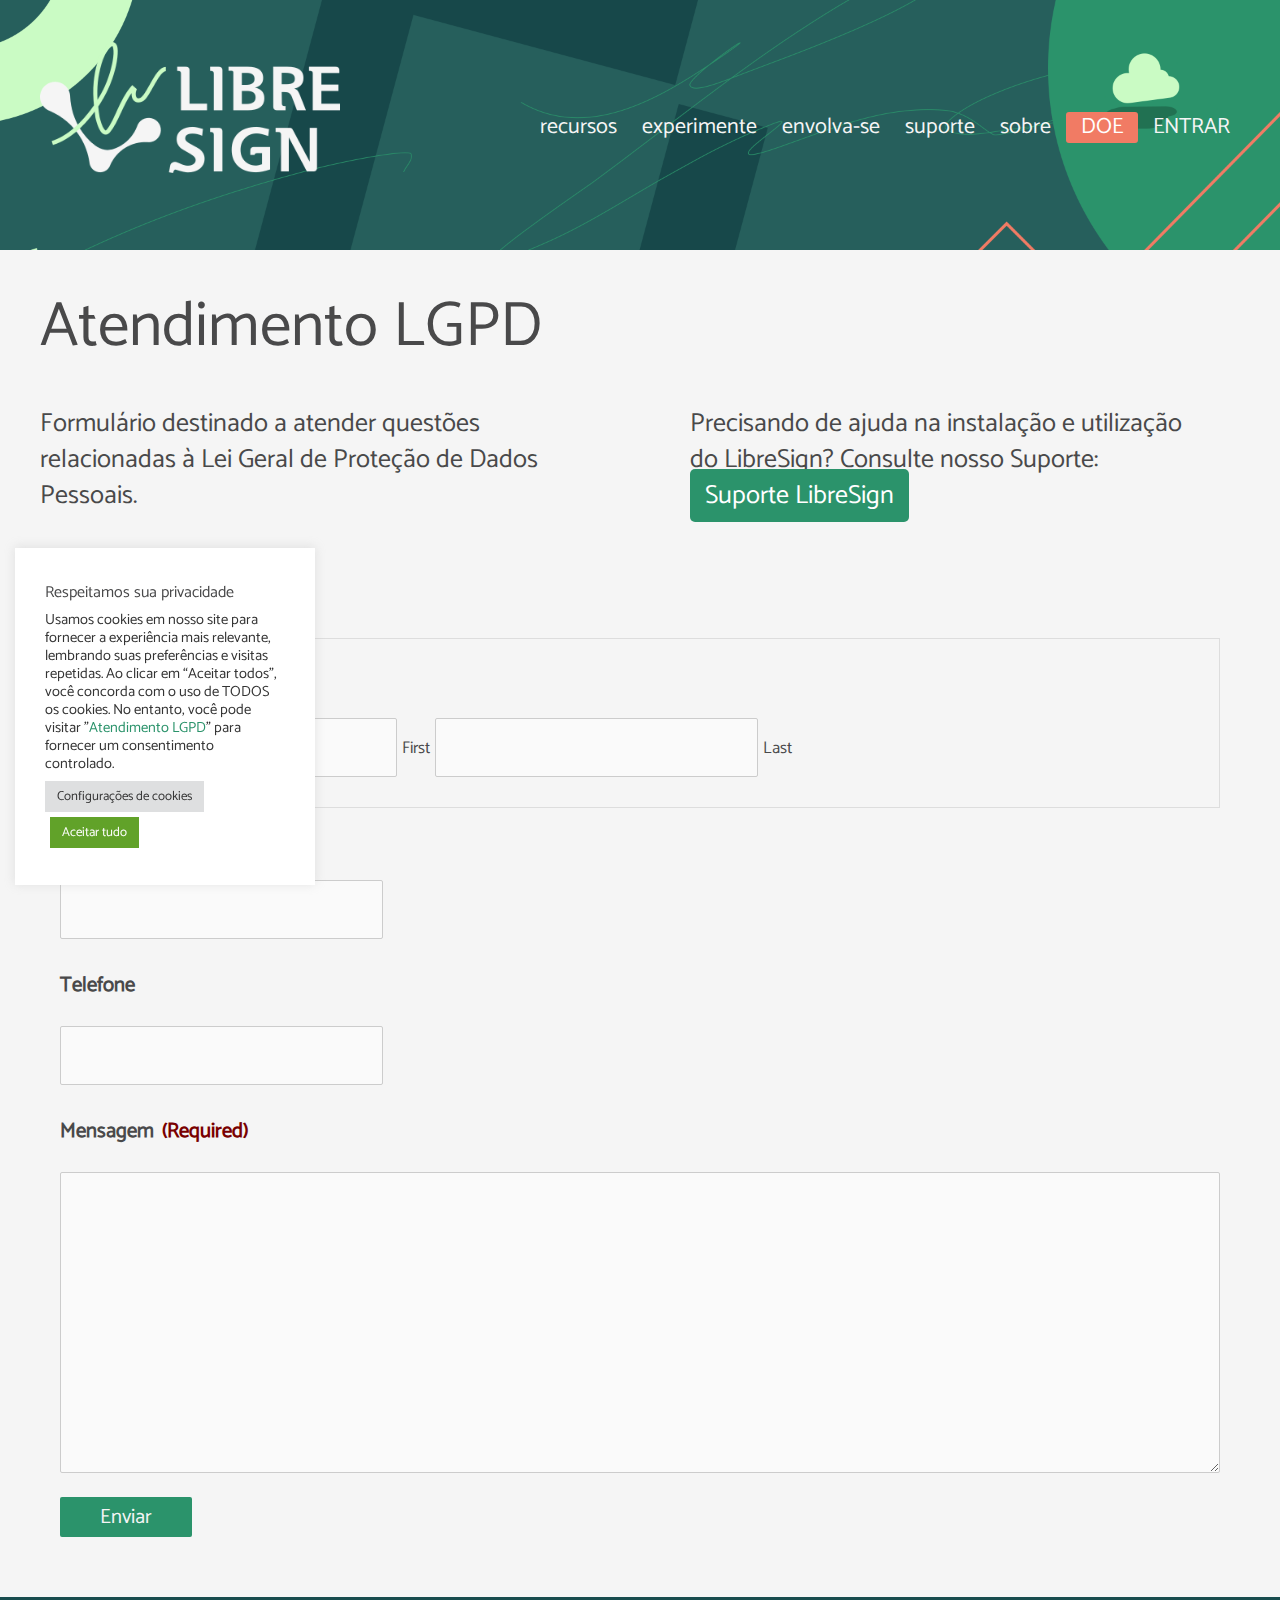
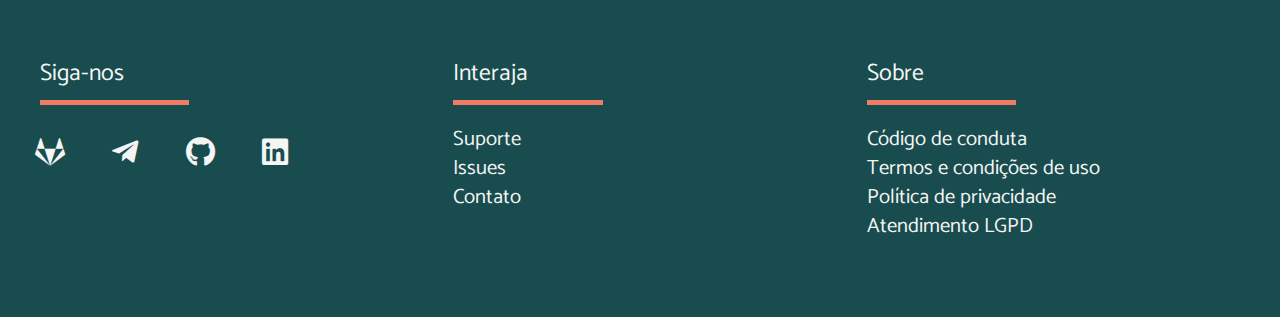
==== commit 38a75ad1: "Clean code" ====
--- a/libresign.coop/atendimento-lgpd/index.html
+++ b/libresign.coop/atendimento-lgpd/index.html
@@ -32,7 +32,6 @@
 <script type="application/ld+json" class="rank-math-schema">{"@context":"https://schema.org","@graph":[{"@type":"Organization","@id":"https://libresign.coop/#organization","name":"LibreSign - Assinatura eletr\u00f4nica de documentos","url":"https://libresign.coop","logo":{"@type":"ImageObject","@id":"https://libresign.coop/#logo","url":"https://libresign.coop/wp-content/uploads/2021/07/LibreSign_Logo_cinza.png","contentUrl":"https://libresign.coop/wp-content/uploads/2021/07/LibreSign_Logo_cinza.png","caption":"LibreSign - Assinatura eletr\u00f4nica de documentos","inLanguage":"en-US","width":"341","height":"127"}},{"@type":"WebSite","@id":"https://libresign.coop/#website","url":"https://libresign.coop","name":"LibreSign - Assinatura eletr\u00f4nica de documentos","publisher":{"@id":"https://libresign.coop/#organization"},"inLanguage":"en-US"},{"@type":"ImageObject","@id":"https://libresign.coop/wp-content/uploads/2021/07/LibreSign_Logo_cinza.png","url":"https://libresign.coop/wp-content/uploads/2021/07/LibreSign_Logo_cinza.png","width":"341","height":"127","inLanguage":"en-US"},{"@type":"BreadcrumbList","@id":"https://libresign.coop/atendimento-lgpd/#breadcrumb","itemListElement":[{"@type":"ListItem","position":"1","item":{"@id":"https://libresign.coop","name":"Home"}},{"@type":"ListItem","position":"2","item":{"@id":"https://libresign.coop/atendimento-lgpd/","name":"Atendimento LGPD"}}]},{"@type":"WebPage","@id":"https://libresign.coop/atendimento-lgpd/#webpage","url":"https://libresign.coop/atendimento-lgpd/","name":"Atendimento LGPD - LibreSign","datePublished":"2021-09-18T16:04:30-03:00","dateModified":"2021-10-13T13:13:03-03:00","isPartOf":{"@id":"https://libresign.coop/#website"},"primaryImageOfPage":{"@id":"https://libresign.coop/wp-content/uploads/2021/07/LibreSign_Logo_cinza.png"},"inLanguage":"en-US","breadcrumb":{"@id":"https://libresign.coop/atendimento-lgpd/#breadcrumb"}},{"@type":"Person","@id":"https://libresign.coop/author/admlibrecode/","name":"admlibrecode","url":"https://libresign.coop/author/admlibrecode/","image":{"@type":"ImageObject","@id":"https://secure.gravatar.com/avatar/3b5774949f3130e56ec0bb7ac0eccda2?s=96&amp;d=mm&amp;r=g","url":"https://secure.gravatar.com/avatar/3b5774949f3130e56ec0bb7ac0eccda2?s=96&amp;d=mm&amp;r=g","caption":"admlibrecode","inLanguage":"en-US"},"worksFor":{"@id":"https://libresign.coop/#organization"}},{"@type":"Article","headline":"Atendimento LGPD - LibreSign","keywords":"Atendimento LGPD","datePublished":"2021-09-18T16:04:30-03:00","dateModified":"2021-10-13T13:13:03-03:00","author":{"@id":"https://libresign.coop/author/admlibrecode/"},"publisher":{"@id":"https://libresign.coop/#organization"},"description":"Atendimento LGPD - LibreSign","name":"Atendimento LGPD - LibreSign","@id":"https://libresign.coop/atendimento-lgpd/#richSnippet","isPartOf":{"@id":"https://libresign.coop/atendimento-lgpd/#webpage"},"image":{"@id":"https://libresign.coop/wp-content/uploads/2021/07/LibreSign_Logo_cinza.png"},"inLanguage":"en-US","mainEntityOfPage":{"@id":"https://libresign.coop/atendimento-lgpd/#webpage"}}]}</script>
 <!-- /Rank Math WordPress SEO plugin -->
 
-<link rel='dns-prefetch' href='https://www.paypal.com/' />
 <link rel='dns-prefetch' href='https://www.googletagmanager.com/' />
 
 <link rel="alternate" type="application/rss+xml" title="LibreSign &raquo; Feed" href="../feed/index.html" />
@@ -52,7 +51,6 @@
 	padding: 0 !important;
 }
 </style>
-	<link rel='stylesheet' id='paypal-brasil-shortcut-css'  href='../wp-content/plugins/paypal-brasil-para-woocommerce/assets/dist/css/frontend-shortcut.css%3Fver=1.4.0.css' media='all' />
 <link rel='stylesheet' id='astra-bb-builder-css'  href='../wp-content/themes/astra/assets/css/minified/compatibility/page-builder/bb-plugin.min.css%3Fver=3.9.4.css' media='all' />
 <link rel='stylesheet' id='astra-theme-css-css'  href='../wp-content/themes/astra/assets/css/minified/style.min.css%3Fver=3.9.4.css' media='all' />
 <style id='astra-theme-css-inline-css'>
@@ -60,81 +58,12 @@
 </style>
 <link rel='stylesheet' id='astra-google-fonts-css'  href='../wp-content/astra-local-fonts/astra-local-fonts.css%3Fver=3.9.4.css' media='all' />
 <link rel='stylesheet' id='wp-block-library-css'  href='../wp-includes/css/dist/block-library/style.min.css%3Fver=5.8.6.css' media='all' />
-<link rel='stylesheet' id='wc-blocks-vendors-style-css'  href='../wp-content/plugins/woocommerce/packages/woocommerce-blocks/build/wc-blocks-vendors-style.css%3Fver=8.7.5.css' media='all' />
-<link rel='stylesheet' id='wc-blocks-style-css'  href='../wp-content/plugins/woocommerce/packages/woocommerce-blocks/build/wc-blocks-style.css%3Fver=8.7.5.css' media='all' />
 <link rel='stylesheet' id='fl-builder-layout-514-css'  href='../wp-content/uploads/bb-plugin/cache/514-layout.css%3Fver=73dcfc6dbcf77f47a03f5cb12643bc00.css' media='all' />
 <link rel='stylesheet' id='cookie-law-info-css'  href='../wp-content/plugins/cookie-law-info/legacy/public/css/cookie-law-info-public.css%3Fver=3.0.5.css' media='all' />
 <link rel='stylesheet' id='cookie-law-info-gdpr-css'  href='../wp-content/plugins/cookie-law-info/legacy/public/css/cookie-law-info-gdpr.css%3Fver=3.0.5.css' media='all' />
-<link rel='stylesheet' id='woocommerce-layout-css'  href='../wp-content/themes/astra/assets/css/minified/compatibility/woocommerce/woocommerce-layout.min.css%3Fver=3.9.4.css' media='all' />
-<link rel='stylesheet' id='woocommerce-smallscreen-css'  href='../wp-content/themes/astra/assets/css/minified/compatibility/woocommerce/woocommerce-smallscreen.min.css%3Fver=3.9.4.css' media='only screen and (max-width: 768px)' />
-<link rel='stylesheet' id='woocommerce-general-css'  href='../wp-content/themes/astra/assets/css/minified/compatibility/woocommerce/woocommerce.min.css%3Fver=3.9.4.css' media='all' />
-<style id='woocommerce-general-inline-css'>
-#customer_details h3:not(.elementor-widget-woocommerce-checkout-page h3){font-size:1.2rem;padding:20px 0 14px;margin:0 0 20px;border-bottom:1px solid var(--ast-border-color);font-weight:700;}form #order_review_heading:not(.elementor-widget-woocommerce-checkout-page #order_review_heading){border-width:2px 2px 0 2px;border-style:solid;font-size:1.2rem;margin:0;padding:1.5em 1.5em 1em;border-color:var(--ast-border-color);font-weight:700;}form #order_review:not(.elementor-widget-woocommerce-checkout-page #order_review){padding:0 2em;border-width:0 2px 2px;border-style:solid;border-color:var(--ast-border-color);}ul#shipping_method li:not(.elementor-widget-woocommerce-cart #shipping_method li){margin:0;padding:0.25em 0 0.25em 22px;text-indent:-22px;list-style:none outside;}.woocommerce span.onsale, .wc-block-grid__product .wc-block-grid__product-onsale{background-color:#184c4e;color:#ffffff;}.woocommerce a.button, .woocommerce button.button, .woocommerce .woocommerce-message a.button, .woocommerce #respond input#submit.alt, .woocommerce a.button.alt, .woocommerce button.button.alt, .woocommerce input.button.alt, .woocommerce input.button,.woocommerce input.button:disabled, .woocommerce input.button:disabled[disabled], .woocommerce input.button:disabled:hover, .woocommerce input.button:disabled[disabled]:hover, .woocommerce #respond input#submit, .woocommerce button.button.alt.disabled, .wc-block-grid__products .wc-block-grid__product .wp-block-button__link, .wc-block-grid__product-onsale{color:#f5f5f5;border-color:#2b936b;background-color:#2b936b;}.woocommerce a.button:hover, .woocommerce button.button:hover, .woocommerce .woocommerce-message a.button:hover,.woocommerce #respond input#submit:hover,.woocommerce #respond input#submit.alt:hover, .woocommerce a.button.alt:hover, .woocommerce button.button.alt:hover, .woocommerce input.button.alt:hover, .woocommerce input.button:hover, .woocommerce button.button.alt.disabled:hover, .wc-block-grid__products .wc-block-grid__product .wp-block-button__link:hover{color:#f5f5f5;border-color:#184c4e;background-color:#184c4e;}.woocommerce-message, .woocommerce-info{border-top-color:#2b936b;}.woocommerce-message::before,.woocommerce-info::before{color:#2b936b;}.woocommerce ul.products li.product .price, .woocommerce div.product p.price, .woocommerce div.product span.price, .widget_layered_nav_filters ul li.chosen a, .woocommerce-page ul.products li.product .ast-woo-product-category, .wc-layered-nav-rating a{color:#49494a;}.woocommerce nav.woocommerce-pagination ul,.woocommerce nav.woocommerce-pagination ul li{border-color:#2b936b;}.woocommerce nav.woocommerce-pagination ul li a:focus, .woocommerce nav.woocommerce-pagination ul li a:hover, .woocommerce nav.woocommerce-pagination ul li span.current{background:#2b936b;color:#f5f5f5;}.woocommerce-MyAccount-navigation-link.is-active a{color:#f07b64;}.woocommerce .widget_price_filter .ui-slider .ui-slider-range, .woocommerce .widget_price_filter .ui-slider .ui-slider-handle{background-color:#2b936b;}.woocommerce a.button, .woocommerce button.button, .woocommerce .woocommerce-message a.button, .woocommerce #respond input#submit.alt, .woocommerce a.button.alt, .woocommerce button.button.alt, .woocommerce input.button.alt, .woocommerce input.button,.woocommerce-cart table.cart td.actions .button, .woocommerce form.checkout_coupon .button, .woocommerce #respond input#submit, .wc-block-grid__products .wc-block-grid__product .wp-block-button__link{border-radius:2px;padding-top:10px;padding-right:40px;padding-bottom:10px;padding-left:40px;}.woocommerce .woocommerce-cart-form button[name="update_cart"]:disabled{color:#f5f5f5;}.woocommerce .star-rating, .woocommerce .comment-form-rating .stars a, .woocommerce .star-rating::before{color:var(--ast-global-color-3);}.woocommerce div.product .woocommerce-tabs ul.tabs li.active:before,  .woocommerce div.ast-product-tabs-layout-vertical .woocommerce-tabs ul.tabs li:hover::before{background:#2b936b;}.ast-site-header-cart a{color:#49494a;}.ast-site-header-cart a:focus, .ast-site-header-cart a:hover, .ast-site-header-cart .current-menu-item a{color:#2b936b;}.ast-cart-menu-wrap .count, .ast-cart-menu-wrap .count:after{border-color:#2b936b;color:#2b936b;}.ast-cart-menu-wrap:hover .count{color:#000000;background-color:#2b936b;}.ast-site-header-cart .widget_shopping_cart .total .woocommerce-Price-amount{color:#2b936b;}.woocommerce a.remove:hover, .ast-woocommerce-cart-menu .main-header-menu .woocommerce-custom-menu-item .menu-item:hover > .menu-link.remove:hover{color:#2b936b;border-color:#2b936b;background-color:#ffffff;}.ast-site-header-cart .widget_shopping_cart .buttons .button.checkout, .woocommerce .widget_shopping_cart .woocommerce-mini-cart__buttons .checkout.wc-forward{color:#f5f5f5;border-color:#184c4e;background-color:#184c4e;}.site-header .ast-site-header-cart-data .button.wc-forward, .site-header .ast-site-header-cart-data .button.wc-forward:hover{color:#f5f5f5;}.below-header-user-select .ast-site-header-cart .widget, .ast-above-header-section .ast-site-header-cart .widget a, .below-header-user-select .ast-site-header-cart .widget_shopping_cart a{color:#49494a;}.below-header-user-select .ast-site-header-cart .widget_shopping_cart a:hover, .ast-above-header-section .ast-site-header-cart .widget_shopping_cart a:hover, .below-header-user-select .ast-site-header-cart .widget_shopping_cart a.remove:hover, .ast-above-header-section .ast-site-header-cart .widget_shopping_cart a.remove:hover{color:#2b936b;}.woocommerce ul.product-categories > li ul li:before{content:"\e900";padding:0 5px 0 5px;display:inline-block;font-family:Astra;transform:rotate(-90deg);font-size:0.7rem;}.ast-site-header-cart i.astra-icon:before{font-family:Astra;}.ast-icon-shopping-cart:before{content:"\f07a";}.ast-icon-shopping-bag:before{content:"\f290";}.ast-icon-shopping-basket:before{content:"\f291";}.ast-icon-shopping-cart svg{height:.82em;}.ast-icon-shopping-bag svg{height:1em;width:1em;}.ast-icon-shopping-basket svg{height:1.15em;width:1.2em;}.ast-site-header-cart.ast-menu-cart-outline .ast-addon-cart-wrap, .ast-site-header-cart.ast-menu-cart-fill .ast-addon-cart-wrap {line-height:1;}.ast-site-header-cart.ast-menu-cart-fill i.astra-icon{ font-size:1.1em;}li.woocommerce-custom-menu-item .ast-site-header-cart i.astra-icon:after{ padding-left:2px;}.ast-hfb-header .ast-addon-cart-wrap{ padding:0.4em;}.ast-header-break-point.ast-header-custom-item-outside .ast-woo-header-cart-info-wrap{ display:none;}.ast-site-header-cart i.astra-icon:after{ background:#184c4e;}@media (min-width:545px) and (max-width:768px){.woocommerce.tablet-columns-6 ul.products li.product, .woocommerce-page.tablet-columns-6 ul.products li.product{width:calc(16.66% - 16.66px);}.woocommerce.tablet-columns-5 ul.products li.product, .woocommerce-page.tablet-columns-5 ul.products li.product{width:calc(20% - 16px);}.woocommerce.tablet-columns-4 ul.products li.product, .woocommerce-page.tablet-columns-4 ul.products li.product{width:calc(25% - 15px);}.woocommerce.tablet-columns-3 ul.products li.product, .woocommerce-page.tablet-columns-3 ul.products li.product{width:calc(33.33% - 14px);}.woocommerce.tablet-columns-2 ul.products li.product, .woocommerce-page.tablet-columns-2 ul.products li.product{width:calc(50% - 10px);}.woocommerce.tablet-columns-1 ul.products li.product, .woocommerce-page.tablet-columns-1 ul.products li.product{width:100%;}.woocommerce div.product .related.products ul.products li.product{width:calc(33.33% - 14px);}}@media (min-width:545px) and (max-width:768px){.woocommerce[class*="columns-"].columns-3 > ul.products li.product, .woocommerce[class*="columns-"].columns-4 > ul.products li.product, .woocommerce[class*="columns-"].columns-5 > ul.products li.product, .woocommerce[class*="columns-"].columns-6 > ul.products li.product{width:calc(33.33% - 14px);margin-right:20px;}.woocommerce[class*="columns-"].columns-3 > ul.products li.product:nth-child(3n), .woocommerce[class*="columns-"].columns-4 > ul.products li.product:nth-child(3n), .woocommerce[class*="columns-"].columns-5 > ul.products li.product:nth-child(3n), .woocommerce[class*="columns-"].columns-6 > ul.products li.product:nth-child(3n){margin-right:0;clear:right;}.woocommerce[class*="columns-"].columns-3 > ul.products li.product:nth-child(3n+1), .woocommerce[class*="columns-"].columns-4 > ul.products li.product:nth-child(3n+1), .woocommerce[class*="columns-"].columns-5 > ul.products li.product:nth-child(3n+1), .woocommerce[class*="columns-"].columns-6 > ul.products li.product:nth-child(3n+1){clear:left;}.woocommerce[class*="columns-"] ul.products li.product:nth-child(n), .woocommerce-page[class*="columns-"] ul.products li.product:nth-child(n){margin-right:20px;clear:none;}.woocommerce.tablet-columns-2 ul.products li.product:nth-child(2n), .woocommerce-page.tablet-columns-2 ul.products li.product:nth-child(2n), .woocommerce.tablet-columns-3 ul.products li.product:nth-child(3n), .woocommerce-page.tablet-columns-3 ul.products li.product:nth-child(3n), .woocommerce.tablet-columns-4 ul.products li.product:nth-child(4n), .woocommerce-page.tablet-columns-4 ul.products li.product:nth-child(4n), .woocommerce.tablet-columns-5 ul.products li.product:nth-child(5n), .woocommerce-page.tablet-columns-5 ul.products li.product:nth-child(5n), .woocommerce.tablet-columns-6 ul.products li.product:nth-child(6n), .woocommerce-page.tablet-columns-6 ul.products li.product:nth-child(6n){margin-right:0;clear:right;}.woocommerce.tablet-columns-2 ul.products li.product:nth-child(2n+1), .woocommerce-page.tablet-columns-2 ul.products li.product:nth-child(2n+1), .woocommerce.tablet-columns-3 ul.products li.product:nth-child(3n+1), .woocommerce-page.tablet-columns-3 ul.products li.product:nth-child(3n+1), .woocommerce.tablet-columns-4 ul.products li.product:nth-child(4n+1), .woocommerce-page.tablet-columns-4 ul.products li.product:nth-child(4n+1), .woocommerce.tablet-columns-5 ul.products li.product:nth-child(5n+1), .woocommerce-page.tablet-columns-5 ul.products li.product:nth-child(5n+1), .woocommerce.tablet-columns-6 ul.products li.product:nth-child(6n+1), .woocommerce-page.tablet-columns-6 ul.products li.product:nth-child(6n+1){clear:left;}.woocommerce div.product .related.products ul.products li.product:nth-child(3n), .woocommerce-page.tablet-columns-1 .site-main ul.products li.product{margin-right:0;clear:right;}.woocommerce div.product .related.products ul.products li.product:nth-child(3n+1){clear:left;}}@media (min-width:769px){.woocommerce form.checkout_coupon{width:50%;}.woocommerce #reviews #comments{float:left;}.woocommerce #reviews #review_form_wrapper{float:right;}}@media (max-width:768px){.ast-header-break-point.ast-woocommerce-cart-menu .header-main-layout-1.ast-mobile-header-stack.ast-no-menu-items .ast-site-header-cart, .ast-header-break-point.ast-woocommerce-cart-menu .header-main-layout-3.ast-mobile-header-stack.ast-no-menu-items .ast-site-header-cart{padding-right:0;padding-left:0;}.ast-header-break-point.ast-woocommerce-cart-menu .header-main-layout-1.ast-mobile-header-stack .main-header-bar{text-align:center;}.ast-header-break-point.ast-woocommerce-cart-menu .header-main-layout-1.ast-mobile-header-stack .ast-site-header-cart, .ast-header-break-point.ast-woocommerce-cart-menu .header-main-layout-1.ast-mobile-header-stack .ast-mobile-menu-buttons{display:inline-block;}.ast-header-break-point.ast-woocommerce-cart-menu .header-main-layout-2.ast-mobile-header-inline .site-branding{flex:auto;}.ast-header-break-point.ast-woocommerce-cart-menu .header-main-layout-3.ast-mobile-header-stack .site-branding{flex:0 0 100%;}.ast-header-break-point.ast-woocommerce-cart-menu .header-main-layout-3.ast-mobile-header-stack .main-header-container{display:flex;justify-content:center;}.woocommerce-cart .woocommerce-shipping-calculator .button{width:100%;}.woocommerce div.product div.images, .woocommerce div.product div.summary, .woocommerce #content div.product div.images, .woocommerce #content div.product div.summary, .woocommerce-page div.product div.images, .woocommerce-page div.product div.summary, .woocommerce-page #content div.product div.images, .woocommerce-page #content div.product div.summary{float:none;width:100%;}.woocommerce-cart table.cart td.actions .ast-return-to-shop{display:block;text-align:center;margin-top:1em;}}@media (max-width:544px){.ast-separate-container .ast-woocommerce-container{padding:.54em 1em 1.33333em;}.woocommerce-message, .woocommerce-error, .woocommerce-info{display:flex;flex-wrap:wrap;}.woocommerce-message a.button, .woocommerce-error a.button, .woocommerce-info a.button{order:1;margin-top:.5em;}.woocommerce .woocommerce-ordering, .woocommerce-page .woocommerce-ordering{float:none;margin-bottom:2em;}.woocommerce ul.products a.button, .woocommerce-page ul.products a.button{padding:0.5em 0.75em;}.woocommerce table.cart td.actions .button, .woocommerce #content table.cart td.actions .button, .woocommerce-page table.cart td.actions .button, .woocommerce-page #content table.cart td.actions .button{padding-left:1em;padding-right:1em;}.woocommerce #content table.cart .button, .woocommerce-page #content table.cart .button{width:100%;}.woocommerce #content table.cart td.actions .coupon, .woocommerce-page #content table.cart td.actions .coupon{float:none;}.woocommerce #content table.cart td.actions .coupon .button, .woocommerce-page #content table.cart td.actions .coupon .button{flex:1;}.woocommerce #content div.product .woocommerce-tabs ul.tabs li a, .woocommerce-page #content div.product .woocommerce-tabs ul.tabs li a{display:block;}.woocommerce div.product .related.products ul.products li.product, .woocommerce.mobile-columns-2 ul.products li.product, .woocommerce-page.mobile-columns-2 ul.products li.product{width:calc(50% - 10px);}.woocommerce.mobile-columns-6 ul.products li.product, .woocommerce-page.mobile-columns-6 ul.products li.product{width:calc(16.66% - 16.66px);}.woocommerce.mobile-columns-5 ul.products li.product, .woocommerce-page.mobile-columns-5 ul.products li.product{width:calc(20% - 16px);}.woocommerce.mobile-columns-4 ul.products li.product, .woocommerce-page.mobile-columns-4 ul.products li.product{width:calc(25% - 15px);}.woocommerce.mobile-columns-3 ul.products li.product, .woocommerce-page.mobile-columns-3 ul.products li.product{width:calc(33.33% - 14px);}.woocommerce.mobile-columns-1 ul.products li.product, .woocommerce-page.mobile-columns-1 ul.products li.product{width:100%;}}@media (max-width:544px){.woocommerce ul.products a.button.loading::after, .woocommerce-page ul.products a.button.loading::after{display:inline-block;margin-left:5px;position:initial;}.woocommerce.mobile-columns-1 .site-main ul.products li.product:nth-child(n), .woocommerce-page.mobile-columns-1 .site-main ul.products li.product:nth-child(n){margin-right:0;}.woocommerce #content div.product .woocommerce-tabs ul.tabs li, .woocommerce-page #content div.product .woocommerce-tabs ul.tabs li{display:block;margin-right:0;}.woocommerce[class*="columns-"].columns-3 > ul.products li.product, .woocommerce[class*="columns-"].columns-4 > ul.products li.product, .woocommerce[class*="columns-"].columns-5 > ul.products li.product, .woocommerce[class*="columns-"].columns-6 > ul.products li.product{width:calc(50% - 10px);margin-right:20px;}.woocommerce[class*="columns-"] ul.products li.product:nth-child(n), .woocommerce-page[class*="columns-"] ul.products li.product:nth-child(n){margin-right:20px;clear:none;}.woocommerce-page[class*=columns-].columns-3>ul.products li.product:nth-child(2n), .woocommerce-page[class*=columns-].columns-4>ul.products li.product:nth-child(2n), .woocommerce-page[class*=columns-].columns-5>ul.products li.product:nth-child(2n), .woocommerce-page[class*=columns-].columns-6>ul.products li.product:nth-child(2n), .woocommerce[class*=columns-].columns-3>ul.products li.product:nth-child(2n), .woocommerce[class*=columns-].columns-4>ul.products li.product:nth-child(2n), .woocommerce[class*=columns-].columns-5>ul.products li.product:nth-child(2n), .woocommerce[class*=columns-].columns-6>ul.products li.product:nth-child(2n){margin-right:0;clear:right;}.woocommerce[class*="columns-"].columns-3 > ul.products li.product:nth-child(2n+1), .woocommerce[class*="columns-"].columns-4 > ul.products li.product:nth-child(2n+1), .woocommerce[class*="columns-"].columns-5 > ul.products li.product:nth-child(2n+1), .woocommerce[class*="columns-"].columns-6 > ul.products li.product:nth-child(2n+1){clear:left;}.woocommerce-page[class*=columns-] ul.products li.product:nth-child(n), .woocommerce[class*=columns-] ul.products li.product:nth-child(n){margin-right:20px;clear:none;}.woocommerce.mobile-columns-6 ul.products li.product:nth-child(6n), .woocommerce-page.mobile-columns-6 ul.products li.product:nth-child(6n), .woocommerce.mobile-columns-5 ul.products li.product:nth-child(5n), .woocommerce-page.mobile-columns-5 ul.products li.product:nth-child(5n), .woocommerce.mobile-columns-4 ul.products li.product:nth-child(4n), .woocommerce-page.mobile-columns-4 ul.products li.product:nth-child(4n), .woocommerce.mobile-columns-3 ul.products li.product:nth-child(3n), .woocommerce-page.mobile-columns-3 ul.products li.product:nth-child(3n), .woocommerce.mobile-columns-2 ul.products li.product:nth-child(2n), .woocommerce-page.mobile-columns-2 ul.products li.product:nth-child(2n), .woocommerce div.product .related.products ul.products li.product:nth-child(2n){margin-right:0;clear:right;}.woocommerce.mobile-columns-6 ul.products li.product:nth-child(6n+1), .woocommerce-page.mobile-columns-6 ul.products li.product:nth-child(6n+1), .woocommerce.mobile-columns-5 ul.products li.product:nth-child(5n+1), .woocommerce-page.mobile-columns-5 ul.products li.product:nth-child(5n+1), .woocommerce.mobile-columns-4 ul.products li.product:nth-child(4n+1), .woocommerce-page.mobile-columns-4 ul.products li.product:nth-child(4n+1), .woocommerce.mobile-columns-3 ul.products li.product:nth-child(3n+1), .woocommerce-page.mobile-columns-3 ul.products li.product:nth-child(3n+1), .woocommerce.mobile-columns-2 ul.products li.product:nth-child(2n+1), .woocommerce-page.mobile-columns-2 ul.products li.product:nth-child(2n+1), .woocommerce div.product .related.products ul.products li.product:nth-child(2n+1){clear:left;}}@media (min-width:769px){.woocommerce #content .ast-woocommerce-container div.product div.images, .woocommerce .ast-woocommerce-container div.product div.images, .woocommerce-page #content .ast-woocommerce-container div.product div.images, .woocommerce-page .ast-woocommerce-container div.product div.images{width:50%;}.woocommerce #content .ast-woocommerce-container div.product div.summary, .woocommerce .ast-woocommerce-container div.product div.summary, .woocommerce-page #content .ast-woocommerce-container div.product div.summary, .woocommerce-page .ast-woocommerce-container div.product div.summary{width:46%;}.woocommerce.woocommerce-checkout form #customer_details.col2-set .col-1, .woocommerce.woocommerce-checkout form #customer_details.col2-set .col-2, .woocommerce-page.woocommerce-checkout form #customer_details.col2-set .col-1, .woocommerce-page.woocommerce-checkout form #customer_details.col2-set .col-2{float:none;width:auto;}}.widget_product_search button{flex:0 0 auto;padding:10px 20px;;}@media (min-width:769px){.woocommerce.woocommerce-checkout form #customer_details.col2-set, .woocommerce-page.woocommerce-checkout form #customer_details.col2-set{width:55%;float:left;margin-right:4.347826087%;}.woocommerce.woocommerce-checkout form #order_review, .woocommerce.woocommerce-checkout form #order_review_heading, .woocommerce-page.woocommerce-checkout form #order_review, .woocommerce-page.woocommerce-checkout form #order_review_heading{width:40%;float:right;margin-right:0;clear:right;}}select, .select2-container .select2-selection--single{background-image:url("data:image/svg+xml,%3Csvg class='ast-arrow-svg' xmlns='http://www.w3.org/2000/svg' xmlns:xlink='http://www.w3.org/1999/xlink' version='1.1' x='0px' y='0px' width='26px' height='16.043px' fill='%232b936b' viewBox='57 35.171 26 16.043' enable-background='new 57 35.171 26 16.043' xml:space='preserve' %3E%3Cpath d='M57.5,38.193l12.5,12.5l12.5-12.5l-2.5-2.5l-10,10l-10-10L57.5,38.193z'%3E%3C/path%3E%3C/svg%3E");background-size:.8em;background-repeat:no-repeat;background-position-x:calc( 100% - 10px );-webkit-appearance:none;-moz-appearance:none;padding-right:2em;}
-					.woocommerce .quantity.buttons_added {
-						display: inline-flex;
-					}
-
-					.woocommerce .quantity.buttons_added + .button.single_add_to_cart_button {
-						margin-left: unset;
-					}
-
-					.woocommerce .quantity .qty {
-						width: 2.631em;
-						margin-left: 38px;
-					}
-
-					.woocommerce .quantity .minus,
-					.woocommerce .quantity .plus {
-						width: 38px;
-						display: flex;
-						justify-content: center;
-						background-color: transparent;
-						border: 1px solid var(--ast-border-color);
-						color: var(--ast-global-color-3);
-						align-items: center;
-						outline: 0;
-						font-weight: 400;
-					}
-
-					.woocommerce .quantity .minus {
-						border-right-width: 0;
-						margin-right: -38px;
-					}
-
-					.woocommerce .quantity .plus {
-						border-left-width: 0;
-						margin-right: 6px;
-					}
-
-					.woocommerce input[type=number] {
-						max-width: 58px;
-						min-height: 36px;
-					}
-
-					.woocommerce input[type=number].qty::-webkit-inner-spin-button, .woocommerce input[type=number].qty::-webkit-outer-spin-button {
-						-webkit-appearance: none;
-					}
-
-					.woocommerce input[type=number].qty {
-						-webkit-appearance: none;
-						-moz-appearance: textfield;
-					}
-
-				.ast-woo-active-filter-widget .wc-block-active-filters{display:flex;align-items:self-start;justify-content:space-between;}.ast-woo-active-filter-widget .wc-block-active-filters__clear-all{flex:none;margin-top:2px;}
-</style>
-<style id='woocommerce-inline-inline-css'>
-.woocommerce form .form-row .required { visibility: visible; }
-</style>
 <link rel='stylesheet' id='font-awesome-5-css'  href='../wp-content/plugins/bb-plugin/fonts/fontawesome/5.15.4/css/all.min.css%3Fver=2.6.0.3.css' media='all' />
 <link rel='stylesheet' id='fl-builder-layout-bundle-a32d867ebbad2460111197f76f8feef0-css'  href='../wp-content/uploads/bb-plugin/cache/a32d867ebbad2460111197f76f8feef0-layout-bundle.css%3Fver=2.6.0.3-1.4.4.css' media='all' />
-<link rel='stylesheet' id='astra-addon-css-css'  href='../wp-content/uploads/astra-addon/astra-addon-636deb02512492-03265745.css%3Fver=3.5.8.css' media='all' />
-<style id='astra-addon-css-inline-css'>
-#ast-scroll-top{background-color:#2b936b;font-size:15px;font-size:0.70312576904381rem;}.ast-scroll-top-icon::before{content:"\e900";font-family:Astra;text-decoration:inherit;}.ast-scroll-top-icon{transform:rotate(180deg);}.woocommerce.archive ul.products li a.button,.woocommerce > ul.products li a.button,.woocommerce related a.button,.woocommerce .related a.button,.woocommerce .up-sells a.button .woocommerce .cross-sells a.button{padding:px px;}.woocommerce ul.products li.product .onsale.circle-outline,.woocommerce ul.products li.product .onsale.square-outline,.woocommerce div.product .onsale.circle-outline,.woocommerce div.product .onsale.square-outline{background:#ffffff;border:2px solid #2b936b;color:#2b936b;}.ast-shop-load-more:hover{color:#ffffff;border-color:#2b936b;background-color:#2b936b;}.ast-loader > div{background-color:#2b936b;}.woocommerce nav.woocommerce-pagination ul li > span.current,.woocommerce nav.woocommerce-pagination ul li > .page-numbers{border-color:#2b936b;}.ast-woo-two-step-checkout .ast-checkout-slides .flex-prev.button{color:#f5f5f5;border-color:#184c4e;background-color:#184c4e;}.widget_layered_nav_filters ul li.chosen a::before{color:#2b936b;}.ast-site-header-cart i.astra-icon:after{background:#184c4e;color:#ffffff;}.single-product div.product .entry-title{font-family:'Catamaran',sans-serif;}.single-product div.product .woocommerce-product-details__short-description,.single-product div.product .product_meta,.single-product div.product .entry-content{font-family:'Catamaran',sans-serif;}.single-product div.product p.price,.single-product div.product span.price{font-family:'Catamaran',sans-serif;}.woocommerce ul.products li.product .woocommerce-loop-product__title,.woocommerce-page ul.products li.product .woocommerce-loop-product__title,.wc-block-grid .wc-block-grid__products .wc-block-grid__product .wc-block-grid__product-title{font-family:'Catamaran',sans-serif;}.woocommerce ul.products li.product .price,.woocommerce-page ul.products li.product .price,.wc-block-grid .wc-block-grid__products .wc-block-grid__product .wc-block-grid__product-price{font-family:'Catamaran',sans-serif;}.single-product div.product .woocommerce-breadcrumb{font-family:'Catamaran',sans-serif;}.woocommerce ul.products li.product .ast-woo-product-category,.woocommerce-page ul.products li.product .ast-woo-product-category,.woocommerce ul.products li.product .ast-woo-shop-product-description,.woocommerce-page ul.products li.product .ast-woo-shop-product-description{font-family:'Catamaran',sans-serif;}.ast-site-header-cart i.astra-icon:before{font-family:Astra;}.ast-icon-shopping-cart:before{content:"\f07a";}.ast-icon-shopping-bag:before{content:"\f290";}.ast-icon-shopping-basket:before{content:"\f291";}.woocommerce .astra-shop-filter-button .astra-woo-filter-icon:after,.woocommerce button.astra-shop-filter-button .astra-woo-filter-icon:after,.woocommerce-page .astra-shop-filter-button .astra-woo-filter-icon:after,.woocommerce-page button.astra-shop-filter-button .astra-woo-filter-icon:after,.woocommerce .astra-shop-filter-button .astra-woo-filter-icon:after,.woocommerce button.astra-shop-filter-button .astra-woo-filter-icon:after,.woocommerce-page .astra-shop-filter-button .astra-woo-filter-icon:after,.woocommerce-page button.astra-shop-filter-button .astra-woo-filter-icon:after{content:"\e5d2";font-family:'Astra';text-decoration:inherit;}.woocommerce .astra-off-canvas-sidebar-wrapper .close:after,.woocommerce-page .astra-off-canvas-sidebar-wrapper .close:after{content:"\e5cd";font-family:'Astra';display:inline-block;font-size:2rem;text-rendering:auto;-webkit-font-smoothing:antialiased;-moz-osx-font-smoothing:grayscale;line-height:normal;}#ast-quick-view-close:before{content:"\e5cd";font-family:'Astra';text-decoration:inherit;}.ast-icon-previous:before,.ast-icon-next:before{content:"\e900";font-family:'Astra';display:inline-block;font-size:.8rem;font-weight:700;text-rendering:auto;-webkit-font-smoothing:antialiased;-moz-osx-font-smoothing:grayscale;vertical-align:middle;line-height:normal;font-style:normal;}.ast-icon-previous:before{transform:rotate(90deg);}.ast-icon-next:before{transform:rotate(-90deg);}#ast-quick-view-modal .ast-qv-image-slider .flex-direction-nav .flex-prev:before,#ast-quick-view-modal .ast-qv-image-slider .flex-direction-nav .flex-next:before{content:"\e900";font-family:Astra;font-size:20px;}#ast-quick-view-modal .ast-qv-image-slider .flex-direction-nav a{width:20px;height:20px;}#ast-quick-view-modal .ast-qv-image-slider:hover .flex-direction-nav .flex-prev{left:10px;}#ast-quick-view-modal .ast-qv-image-slider:hover .flex-direction-nav .flex-next{right:10px;}#ast-quick-view-modal .ast-qv-image-slider .flex-direction-nav .flex-prev{transform:rotate(90deg);}#ast-quick-view-modal .ast-qv-image-slider .flex-direction-nav .flex-next{transform:rotate(-90deg);}.ast-site-header-cart .cart-container *{transition:all 0s linear;}.ast-site-header-cart .ast-woo-header-cart-info-wrap{padding:0 2px;font-weight:600;line-height:2.7;display:inline-block;}.ast-site-header-cart i.astra-icon.no-cart-total:after{display:none;}.ast-site-header-cart i.astra-icon:after{content:attr(data-cart-total);position:absolute;font-style:normal;top:-10px;right:-12px;font-weight:bold;box-shadow:1px 1px 3px 0px rgba(0,0,0,0.3);font-size:11px;padding-left:2px;padding-right:2px;line-height:17px;letter-spacing:-.5px;height:18px;min-width:18px;border-radius:99px;text-align:center;z-index:4;}@media screen and ( min-width: 769px ) { .woocommerce div.product.ast-product-gallery-layout-vertical .onsale {left: 7.5%;left: -webkit-calc(7.5% - .5em);left: calc(7.5% - .5em);} .woocommerce div.product.ast-product-gallery-with-no-image .onsale {top:-.5em;left: -.5em;} }@media (min-width:769px){.woocommerce #content .ast-woocommerce-container div.product div.images,.woocommerce .ast-woocommerce-container div.product div.images,.woocommerce-page #content .ast-woocommerce-container div.product div.images,.woocommerce-page .ast-woocommerce-container div.product div.images{width:30%;}.woocommerce #content .ast-woocommerce-container div.product div.summary,.woocommerce .ast-woocommerce-container div.product div.summary,.woocommerce-page #content .ast-woocommerce-container div.product div.summary,.woocommerce-page .ast-woocommerce-container div.product div.summary{width:66%;}.woocommerce div.product.ast-product-gallery-layout-vertical div.images .flex-control-thumbs{width:calc(25% - 1em);}.woocommerce div.product.ast-product-gallery-layout-vertical div.images .flex-control-thumbs li{width:100%;}.woocommerce.ast-woo-two-step-checkout form #order_review,.woocommerce.ast-woo-two-step-checkout form #order_review_heading,.woocommerce-page.ast-woo-two-step-checkout form #order_review,.woocommerce-page.ast-woo-two-step-checkout form #order_review_heading,.woocommerce.ast-woo-two-step-checkout form #customer_details.col2-set,.woocommerce-page.ast-woo-two-step-checkout form #customer_details.col2-set{width:100%;}}@media (min-width:769px){.woocommerce div.product.ast-product-gallery-layout-vertical .flex-viewport{width:75%;float:right;}}@media (max-width:769px){.ast-product-navigation-wrapper{text-align:center;}}@media (min-width:768px){#ast-quick-view-content div.summary form.cart.stick{position:absolute;bottom:0;background:#fff;margin:0;padding:20px 30px 30px 0;width:calc(50% - 30px);}}@media (max-width:768px){#ast-quick-view-content div.summary form.cart.stick .button{padding:10px;}#ast-quick-view-modal .ast-content-main-wrapper{top:0;right:0;bottom:0;left:0;transform:none !important;width:100%;position:relative;overflow:hidden;padding:10%;}#ast-quick-view-content div.summary,#ast-quick-view-content div.images{min-width:auto;}#ast-quick-view-modal.open .ast-content-main{transform:none !important;}.woocommerce .astra-shop-filter-button,.woocommerce button.astra-shop-filter-button,.woocommerce-page .astra-shop-filter-button,.woocommerce-page button.astra-shop-filter-button{margin-bottom:10px;}}@media (max-width:768px){.woocommerce div.product .related.products ul.products li.product,.woocommerce[class*="rel-up-columns-"] div.product .related.products ul.products li.product,.woocommerce-page div.product .related.products ul.products li.product,.woocommerce-page[class*="rel-up-columns-"] div.product .related.products ul.products li.product{margin-right:20px;clear:none;}}@media (min-width:545px) and (max-width:768px){.woocommerce-page.tablet-rel-up-columns-1 div.product .related.products ul.products li.product,.woocommerce-page.tablet-rel-up-columns-1 div.product .up-sells ul.products li.product,.woocommerce.tablet-rel-up-columns-1 div.product .related.products ul.products li.product,.woocommerce.tablet-rel-up-columns-1 div.product .up-sells ul.products li.product{width:100%;margin-right:0;}.woocommerce-page.tablet-rel-up-columns-2 div.product .related.products ul.products li.product,.woocommerce-page.tablet-rel-up-columns-2 div.product .up-sells ul.products li.product,.woocommerce.tablet-rel-up-columns-2 div.product .related.products ul.products li.product,.woocommerce.tablet-rel-up-columns-2 div.product .up-sells ul.products li.product{width:calc(50% - 10px);margin-right:20px;}.woocommerce-page.tablet-rel-up-columns-2 div.product .related.products ul.products li.product:nth-child(2n),.woocommerce-page.tablet-rel-up-columns-2 div.product .up-sells ul.products li.product:nth-child(2n),.woocommerce.tablet-rel-up-columns-2 div.product .related.products ul.products li.product:nth-child(2n),.woocommerce.tablet-rel-up-columns-2 div.product .up-sells ul.products li.product:nth-child(2n){clear:right;margin-right:0;}.woocommerce-page.tablet-rel-up-columns-2 div.product .related.products ul.products li.product:nth-child(2n+1),.woocommerce-page.tablet-rel-up-columns-2 div.product .up-sells ul.products li.product:nth-child(2n+1),.woocommerce.tablet-rel-up-columns-2 div.product .related.products ul.products li.product:nth-child(2n+1),.woocommerce.tablet-rel-up-columns-2 div.product .up-sells ul.products li.product:nth-child(2n+1){clear:left;}.woocommerce-page.tablet-rel-up-columns-3 div.product .related.products ul.products li.product,.woocommerce-page.tablet-rel-up-columns-3 div.product .up-sells ul.products li.product,.woocommerce.tablet-rel-up-columns-3 div.product .related.products ul.products li.product,.woocommerce.tablet-rel-up-columns-3 div.product .up-sells ul.products li.product{width:calc(33.33% - 14px);}.woocommerce-page.tablet-rel-up-columns-3 div.product .related.products ul.products li.product:nth-child(3n),.woocommerce-page.tablet-rel-up-columns-3 div.product .up-sells ul.products li.product:nth-child(3n),.woocommerce.tablet-rel-up-columns-3 div.product .related.products ul.products li.product:nth-child(3n),.woocommerce.tablet-rel-up-columns-3 div.product .up-sells ul.products li.product:nth-child(3n){clear:right;margin-right:0;}.woocommerce-page.tablet-rel-up-columns-3 div.product .related.products ul.products li.product:nth-child(3n+1),.woocommerce-page.tablet-rel-up-columns-3 div.product .up-sells ul.products li.product:nth-child(3n+1),.woocommerce.tablet-rel-up-columns-3 div.product .related.products ul.products li.product:nth-child(3n+1),.woocommerce.tablet-rel-up-columns-3 div.product .up-sells ul.products li.product:nth-child(3n+1){clear:left;}.woocommerce-page.tablet-rel-up-columns-4 div.product .related.products ul.products li.product,.woocommerce-page.tablet-rel-up-columns-4 div.product .up-sells ul.products li.product,.woocommerce.tablet-rel-up-columns-4 div.product .related.products ul.products li.product,.woocommerce.tablet-rel-up-columns-4 div.product .up-sells ul.products li.product{width:calc(25% - 15px);}.woocommerce-page.tablet-rel-up-columns-4 div.product .related.products ul.products li.product:nth-child(4n),.woocommerce-page.tablet-rel-up-columns-4 div.product .up-sells ul.products li.product:nth-child(4n),.woocommerce.tablet-rel-up-columns-4 div.product .related.products ul.products li.product:nth-child(4n),.woocommerce.tablet-rel-up-columns-4 div.product .up-sells ul.products li.product:nth-child(4n){clear:right;margin-right:0;}.woocommerce-page.tablet-rel-up-columns-4 div.product .related.products ul.products li.product:nth-child(4n+1),.woocommerce-page.tablet-rel-up-columns-4 div.product .up-sells ul.products li.product:nth-child(4n+1),.woocommerce.tablet-rel-up-columns-4 div.product .related.products ul.products li.product:nth-child(4n+1),.woocommerce.tablet-rel-up-columns-4 div.product .up-sells ul.products li.product:nth-child(4n+1){clear:left;}.woocommerce-page.tablet-rel-up-columns-5 div.product .related.products ul.products li.product,.woocommerce-page.tablet-rel-up-columns-5 div.product .up-sells ul.products li.product,.woocommerce.tablet-rel-up-columns-5 div.product .related.products ul.products li.product,.woocommerce.tablet-rel-up-columns-5 div.product .up-sells ul.products li.product{width:calc(20% - 16px);}.woocommerce-page.tablet-rel-up-columns-5 div.product .related.products ul.products li.product:nth-child(5n),.woocommerce-page.tablet-rel-up-columns-5 div.product .up-sells ul.products li.product:nth-child(5n),.woocommerce.tablet-rel-up-columns-5 div.product .related.products ul.products li.product:nth-child(5n),.woocommerce.tablet-rel-up-columns-5 div.product .up-sells ul.products li.product:nth-child(5n){clear:right;margin-right:0;}.woocommerce-page.tablet-rel-up-columns-5 div.product .related.products ul.products li.product:nth-child(5n+1),.woocommerce-page.tablet-rel-up-columns-5 div.product .up-sells ul.products li.product:nth-child(5n+1),.woocommerce.tablet-rel-up-columns-5 div.product .related.products ul.products li.product:nth-child(5n+1),.woocommerce.tablet-rel-up-columns-5 div.product .up-sells ul.products li.product:nth-child(5n+1){clear:left;}.woocommerce-page.tablet-rel-up-columns-6 div.product .related.products ul.products li.product,.woocommerce-page.tablet-rel-up-columns-6 div.product .up-sells ul.products li.product,.woocommerce.tablet-rel-up-columns-6 div.product .related.products ul.products li.product,.woocommerce.tablet-rel-up-columns-6 div.product .up-sells ul.products li.product{width:calc(16.66% - 17px);}.woocommerce-page.tablet-rel-up-columns-6 div.product .related.products ul.products li.product:nth-child(6n),.woocommerce-page.tablet-rel-up-columns-6 div.product .up-sells ul.products li.product:nth-child(6n),.woocommerce.tablet-rel-up-columns-6 div.product .related.products ul.products li.product:nth-child(6n),.woocommerce.tablet-rel-up-columns-6 div.product .up-sells ul.products li.product:nth-child(6n){clear:right;margin-right:0;}.woocommerce-page.tablet-rel-up-columns-6 div.product .related.products ul.products li.product:nth-child(6n+1),.woocommerce-page.tablet-rel-up-columns-6 div.product .up-sells ul.products li.product:nth-child(6n+1),.woocommerce.tablet-rel-up-columns-6 div.product .related.products ul.products li.product:nth-child(6n+1),.woocommerce.tablet-rel-up-columns-6 div.product .up-sells ul.products li.product:nth-child(6n+1){clear:left;}}@media (min-width:545px){#ast-quick-view-content div.summary{content:544;overflow-y:auto;}}@media (max-width:544px){.woocommerce button.astra-shop-filter-button,.woocommerce-page button.astra-shop-filter-button{float:none;display:block;}#ast-quick-view-content{max-width:initial !important;max-height:initial !important;}#ast-quick-view-content div.images{width:100%;float:none;}#ast-quick-view-content div.summary{width:100%;float:left;margin:0;padding:15px;max-height:initial !important;}.ast-header-break-point .ast-above-header-mobile-inline.mobile-header-order-2 .ast-masthead-custom-menu-items.woocommerce-custom-menu-item{margin-left:0;}.ast-header-break-point .ast-above-header-mobile-inline.mobile-header-order-3 .ast-masthead-custom-menu-items.woocommerce-custom-menu-item,.ast-header-break-point .ast-above-header-mobile-inline.mobile-header-order-5 .ast-masthead-custom-menu-items.woocommerce-custom-menu-item{margin-right:0;}.woocommerce-page.mobile-rel-up-columns-1 div.product .related.products ul.products li.product,.woocommerce-page.mobile-rel-up-columns-1 div.product .up-sells ul.products li.product,.woocommerce.mobile-rel-up-columns-1 div.product .related.products ul.products li.product,.woocommerce.mobile-rel-up-columns-1 div.product .up-sells ul.products li.product{width:100%;margin-right:0;}.woocommerce-page.mobile-rel-up-columns-2 div.product .related.products ul.products li.product,.woocommerce-page.mobile-rel-up-columns-2 div.product .up-sells ul.products li.product,.woocommerce.mobile-rel-up-columns-2 div.product .related.products ul.products li.product,.woocommerce.mobile-rel-up-columns-2 div.product .up-sells ul.products li.product{width:calc(50% - 10px);}.woocommerce-page.mobile-rel-up-columns-2 div.product .related.products ul.products li.product:nth-child(2n),.woocommerce-page.mobile-rel-up-columns-2 div.product .up-sells ul.products li.product:nth-child(2n),.woocommerce.mobile-rel-up-columns-2 div.product .related.products ul.products li.product:nth-child(2n),.woocommerce.mobile-rel-up-columns-2 div.product .up-sells ul.products li.product:nth-child(2n){margin-right:0;clear:right;}.woocommerce-page.mobile-rel-up-columns-2 div.product .related.products ul.products li.product:nth-child(2n+1),.woocommerce-page.mobile-rel-up-columns-2 div.product .up-sells ul.products li.product:nth-child(2n+1),.woocommerce.mobile-rel-up-columns-2 div.product .related.products ul.products li.product:nth-child(2n+1),.woocommerce.mobile-rel-up-columns-2 div.product .up-sells ul.products li.product:nth-child(2n+1){clear:left;}.woocommerce-page.mobile-rel-up-columns-3 div.product .related.products ul.products li.product,.woocommerce-page.mobile-rel-up-columns-3 div.product .up-sells ul.products li.product,.woocommerce.mobile-rel-up-columns-3 div.product .related.products ul.products li.product,.woocommerce.mobile-rel-up-columns-3 div.product .up-sells ul.products li.product{width:calc(33.33% - 14px);margin-right:20px;}.woocommerce-page.mobile-rel-up-columns-3 div.product .related.products ul.products li.product:nth-child(3n),.woocommerce-page.mobile-rel-up-columns-3 div.product .up-sells ul.products li.product:nth-child(3n),.woocommerce.mobile-rel-up-columns-3 div.product .related.products ul.products li.product:nth-child(3n),.woocommerce.mobile-rel-up-columns-3 div.product .up-sells ul.products li.product:nth-child(3n){margin-right:0;clear:right;}.woocommerce-page.mobile-rel-up-columns-3 div.product .related.products ul.products li.product:nth-child(3n+1),.woocommerce-page.mobile-rel-up-columns-3 div.product .up-sells ul.products li.product:nth-child(3n+1),.woocommerce.mobile-rel-up-columns-3 div.product .related.products ul.products li.product:nth-child(3n+1),.woocommerce.mobile-rel-up-columns-3 div.product .up-sells ul.products li.product:nth-child(3n+1){clear:left;}.woocommerce-page.mobile-rel-up-columns-4 div.product .related.products ul.products li.product,.woocommerce-page.mobile-rel-up-columns-4 div.product .up-sells ul.products li.product,.woocommerce.mobile-rel-up-columns-4 div.product .related.products ul.products li.product,.woocommerce.mobile-rel-up-columns-4 div.product .up-sells ul.products li.product{width:calc(25% - 15px);margin-right:20px;clear:none;}.woocommerce-page.mobile-rel-up-columns-4 div.product .related.products ul.products li.product:nth-child(4n),.woocommerce-page.mobile-rel-up-columns-4 div.product .up-sells ul.products li.product:nth-child(4n),.woocommerce.mobile-rel-up-columns-4 div.product .related.products ul.products li.product:nth-child(4n),.woocommerce.mobile-rel-up-columns-4 div.product .up-sells ul.products li.product:nth-child(4n){clear:right;margin-right:0;}.woocommerce-page.mobile-rel-up-columns-4 div.product .related.products ul.products li.product:nth-child(4n+1),.woocommerce-page.mobile-rel-up-columns-4 div.product .up-sells ul.products li.product:nth-child(4n+1),.woocommerce.mobile-rel-up-columns-4 div.product .related.products ul.products li.product:nth-child(4n+1),.woocommerce.mobile-rel-up-columns-4 div.product .up-sells ul.products li.product:nth-child(4n+1){clear:left;}.woocommerce-page.mobile-rel-up-columns-5 div.product .related.products ul.products li.product,.woocommerce-page.mobile-rel-up-columns-5 div.product .up-sells ul.products li.product,.woocommerce.mobile-rel-up-columns-5 div.product .related.products ul.products li.product,.woocommerce.mobile-rel-up-columns-5 div.product .up-sells ul.products li.product{width:calc(20% - 16px);}.woocommerce-page.mobile-rel-up-columns-5 div.product .related.products ul.products li.product:nth-child(5n),.woocommerce-page.mobile-rel-up-columns-5 div.product .up-sells ul.products li.product:nth-child(5n),.woocommerce.mobile-rel-up-columns-5 div.product .related.products ul.products li.product:nth-child(5n),.woocommerce.mobile-rel-up-columns-5 div.product .up-sells ul.products li.product:nth-child(5n){margin-right:0;clear:right;}.woocommerce-page.mobile-rel-up-columns-5 div.product .related.products ul.products li.product:nth-child(5n+1),.woocommerce-page.mobile-rel-up-columns-5 div.product .up-sells ul.products li.product:nth-child(5n+1),.woocommerce.mobile-rel-up-columns-5 div.product .related.products ul.products li.product:nth-child(5n+1),.woocommerce.mobile-rel-up-columns-5 div.product .up-sells ul.products li.product:nth-child(5n+1){clear:left;}.woocommerce-page.mobile-rel-up-columns-6 div.product .related.products ul.products li.product,.woocommerce-page.mobile-rel-up-columns-6 div.product .up-sells ul.products li.product,.woocommerce.mobile-rel-up-columns-6 div.product .related.products ul.products li.product,.woocommerce.mobile-rel-up-columns-6 div.product .up-sells ul.products li.product{width:calc(16.66% - 17px);}.woocommerce-page.mobile-rel-up-columns-6 div.product .related.products ul.products li.product:nth-child(6n),.woocommerce-page.mobile-rel-up-columns-6 div.product .up-sells ul.products li.product:nth-child(6n),.woocommerce.mobile-rel-up-columns-6 div.product .related.products ul.products li.product:nth-child(6n),.woocommerce.mobile-rel-up-columns-6 div.product .up-sells ul.products li.product:nth-child(6n){margin-right:0;clear:right;}.woocommerce-page.mobile-rel-up-columns-6 div.product .related.products ul.products li.product:nth-child(6n+1),.woocommerce-page.mobile-rel-up-columns-6 div.product .up-sells ul.products li.product:nth-child(6n+1),.woocommerce.mobile-rel-up-columns-6 div.product .related.products ul.products li.product:nth-child(6n+1),.woocommerce.mobile-rel-up-columns-6 div.product .up-sells ul.products li.product:nth-child(6n+1){clear:left;}}.ast-search-box.header-cover #close::before,.ast-search-box.full-screen #close::before{font-family:Astra;content:"\e5cd";display:inline-block;transition:transform .3s ease-in-out;}
-</style>
-<link rel='stylesheet' id='astra-child-theme-css-css'  href='../wp-content/themes/astra-child/style.css%3Fver=1.0.0.css' media='all' />
-<link rel='stylesheet' id='pp-animate-css'  href='../wp-content/plugins/bbpowerpack/assets/css/animate.min.css%3Fver=3.5.1.css' media='all' />
 <!--[if IE]>
-<script src='https://libresign.coop/wp-content/themes/astra/assets/js/minified/flexibility.min.js?ver=3.9.4' id='astra-flexibility-js'></script>
 <script id='astra-flexibility-js-after'>
 flexibility(document.documentElement);</script>
 <![endif]-->
@@ -177,14 +106,13 @@
 
 		wpmautic_send();
 			</script>
-		<noscript><style>.woocommerce-product-gallery{ opacity: 1 !important; }</style></noscript>
 	<style>.recentcomments a{display:inline !important;padding:0 !important;margin:0 !important;}</style><link rel="icon" href="../wp-content/uploads/2021/07/cropped-LibreSign_Logo_cinza-32x32.png" sizes="32x32" />
 <link rel="icon" href="../wp-content/uploads/2021/07/cropped-LibreSign_Logo_cinza-192x192.png" sizes="192x192" />
 <link rel="apple-touch-icon" href="../wp-content/uploads/2021/07/cropped-LibreSign_Logo_cinza-180x180.png" />
 <meta name="msapplication-TileImage" content="https://libresign.coop/wp-content/uploads/2021/07/cropped-LibreSign_Logo_cinza-270x270.png" />
 </head>
 
-<body data-rsssl=1 itemtype='https://schema.org/WebPage' itemscope='itemscope' class="page-template-default page page-id-514 wp-custom-logo theme-astra fl-builder woocommerce-no-js fl-theme-builder-footer fl-theme-builder-footer-footer fl-theme-builder-header fl-theme-builder-header-header-woocommerce ast-header-break-point ast-page-builder-template ast-no-sidebar astra-3.9.4 ast-header-custom-item-inside ast-single-post ast-inherit-site-logo-transparent ast-theme-transparent-header astra-addon-3.5.8">
+<body data-rsssl=1 itemtype='https://schema.org/WebPage' itemscope='itemscope' class="page-template-default page page-id-514 wp-custom-logo theme-astra fl-builder fl-theme-builder-footer fl-theme-builder-footer-footer fl-theme-builder-header ast-header-break-point ast-page-builder-template ast-no-sidebar astra-3.9.4 ast-header-custom-item-inside ast-single-post ast-inherit-site-logo-transparent ast-theme-transparent-header">
 
 <a
 	class="skip-link screen-reader-text"
@@ -681,55 +609,21 @@
 <!-- End Matomo Code --><a id="ast-scroll-top" class="ast-scroll-top-icon ast-scroll-to-top-right" data-on-devices="both">
 	<span class="ast-icon icon-arrow"></span>	<span class="screen-reader-text">Scroll to Top</span>
 </a>
-	<script type="text/javascript">
-		(function () {
-			var c = document.body.className;
-			c = c.replace(/woocommerce-no-js/, 'woocommerce-js');
-			document.body.className = c;
-		})();
-	</script>
 	<link rel='stylesheet' id='gform_basic-css'  href='../wp-content/plugins/gravityforms/css/basic.min.css%3Fver=2.5.16.css' media='all' />
 <link rel='stylesheet' id='gform_theme_ie11-css'  href='../wp-content/plugins/gravityforms/css/theme-ie11.min.css%3Fver=2.5.16.css' media='all' />
 <link rel='stylesheet' id='gform_theme-css'  href='../wp-content/plugins/gravityforms/css/theme.min.css%3Fver=2.5.16.css' media='all' />
 <link rel='stylesheet' id='astra-gravity-forms-css'  href='../wp-content/themes/astra/assets/css/minified/compatibility/gravity-forms.min.css%3Fver=3.9.4.css' media='all' />
 <link rel='stylesheet' id='cookie-law-info-table-css'  href='../wp-content/plugins/cookie-law-info/legacy/public/css/cookie-law-info-table.css%3Fver=3.0.5.css' media='all' />
-<link rel='stylesheet' id='pms-style-front-end-css'  href='../wp-content/plugins/paid-member-subscriptions/assets/css/style-front-end.css%3Fver=2.8.0.css' media='all' />
-<script src='https://www.paypal.com/sdk/js?currency=BRL&#038;client-id=AXiZjrLOWkLJJHKy7QFUkN4QnrGVKChjSaVp43CbTi8KX3I44HLACaWvC1QQKGXJaJ7fTRZPAnvelhhY&#038;commit=false&#038;locale=en_US&#038;disable-funding=card' id='paypal-brasil-scripts-js'></script>
 <script src='../wp-includes/js/underscore.min.js%3Fver=1.13.1' id='underscore-js'></script>
 <script id='paypal-brasil-shared-js-extra'>
 var paypal_brasil_settings = {"is_order_pay_page":"","nonce":"291827368f","is_reference_transaction":"","current_user_id":"0","style":{"color":"blue","format":"rect"},"paypal_brasil_handler_url":"https:\/\/libresign.coop\/?wc-api=paypal_brasil_handler&action={ACTION}","checkout_page_url":"https:\/\/libresign.coop\/finalizar-compra\/","checkout_review_page_url":"https:\/\/libresign.coop\/finalizar-compra\/?review-payment=1&pay-id={PAY_ID}&payer-id={PAYER_ID}"};
 </script>
-<script src='../wp-content/plugins/paypal-brasil-para-woocommerce/assets/dist/js/frontend-shared.js%3Fver=1.4.0' id='paypal-brasil-shared-js'></script>
-<script id='paypal-brasil-shortcut-js-extra'>
-var paypal_brasil_shortcut_settings = {"cancel_message":"<ul class=\"woocommerce-error\" role=\"alert\">\n\t\t\t<li>\n\t\t\tVoc\u00ea cancelou o pagamento.\t\t<\/li>\n\t<\/ul>\n"};
-</script>
-<script src='../wp-content/plugins/paypal-brasil-para-woocommerce/assets/dist/js/frontend-shortcut.js%3Fver=1.4.0' id='paypal-brasil-shortcut-js'></script>
-<script id='astra-theme-js-js-extra'>
-var astra = {"break_point":"921","isRtl":"","edit_post_url":"https:\/\/libresign.coop\/wp-admin\/post.php?post={{id}}&action=edit","ajax_url":"https:\/\/libresign.coop\/wp-admin\/admin-ajax.php","shop_infinite_count":"2","shop_infinite_total":"0","shop_pagination":"number","shop_infinite_scroll_event":"scroll","shop_no_more_post_message":"No more products to show.","checkout_prev_text":"Back to my details","checkout_next_text":"Proceed to payment","show_comments":"Show Comments","shop_quick_view_enable":"disabled","shop_quick_view_stick_cart":"1","shop_quick_view_auto_height":"1","single_product_ajax_add_to_cart":"","is_cart":"","is_single_product":"","view_cart":"View cart","cart_url":"https:\/\/libresign.coop\/carrinho\/"};
-</script>
-<script src='../wp-content/themes/astra/assets/js/minified/style.min.js%3Fver=3.9.4' id='astra-theme-js-js'></script>
 <script src='../wp-content/uploads/bb-plugin/cache/514-layout.js%3Fver=385fceae4ce533b991dbb21b291f2d25' id='fl-builder-layout-514-js'></script>
-<script src='../wp-content/plugins/woocommerce/assets/js/jquery-blockui/jquery.blockUI.min.js%3Fver=2.7.0-wc.7.1.0' id='jquery-blockui-js'></script>
-<script id='wc-add-to-cart-js-extra'>
-var wc_add_to_cart_params = {"ajax_url":"\/wp-admin\/admin-ajax.php","wc_ajax_url":"\/?wc-ajax=%%endpoint%%","i18n_view_cart":"View cart","cart_url":"https:\/\/libresign.coop\/carrinho\/","is_cart":"","cart_redirect_after_add":"yes"};
-</script>
-<script src='../wp-content/plugins/woocommerce/assets/js/frontend/add-to-cart.min.js%3Fver=7.1.0' id='wc-add-to-cart-js'></script>
-<script src='../wp-content/plugins/woocommerce/assets/js/js-cookie/js.cookie.min.js%3Fver=2.1.4-wc.7.1.0' id='js-cookie-js'></script>
-<script id='woocommerce-js-extra'>
-var woocommerce_params = {"ajax_url":"\/wp-admin\/admin-ajax.php","wc_ajax_url":"\/?wc-ajax=%%endpoint%%"};
-</script>
-<script src='../wp-content/plugins/woocommerce/assets/js/frontend/woocommerce.min.js%3Fver=7.1.0' id='woocommerce-js'></script>
-<script id='wc-cart-fragments-js-extra'>
-var wc_cart_fragments_params = {"ajax_url":"\/wp-admin\/admin-ajax.php","wc_ajax_url":"\/?wc-ajax=%%endpoint%%","cart_hash_key":"wc_cart_hash_864faee796179e60cc9a4a8b65792c34","fragment_name":"wc_fragments_864faee796179e60cc9a4a8b65792c34","request_timeout":"5000"};
-</script>
-<script src='../wp-content/plugins/woocommerce/assets/js/frontend/cart-fragments.min.js%3Fver=7.1.0' id='wc-cart-fragments-js'></script>
 <script src='../wp-content/plugins/bb-plugin/js/jquery.ba-throttle-debounce.min.js%3Fver=2.6.0.3' id='jquery-throttle-js'></script>
 <script src='../wp-content/uploads/bb-plugin/cache/b2925a3fbbc1f7ba54b3273d815b990c-layout-bundle.js%3Fver=2.6.0.3-1.4.4' id='fl-builder-layout-bundle-b2925a3fbbc1f7ba54b3273d815b990c-js'></script>
 <script id='astra-addon-js-js-extra'>
 var astraAddon = {"sticky_active":"","svgIconClose":"<span class=\"ast-icon icon-close\"><\/span>","product_plus_minus_text":{"plus_qty":"Plus Quantity","minus_qty":"Minus Quantity"},"is_header_builder_active":""};
 </script>
-<script src='../wp-content/uploads/astra-addon/astra-addon-636deb02572f23-88604107.js%3Fver=3.5.8' id='astra-addon-js-js'></script>
-<script src='../wp-content/plugins/astra-addon/addons/woocommerce/assets/js/minified/single-product-ajax-cart.min.js%3Fver=3.5.8' id='astra-single-product-ajax-cart-js'></script>
 <script src='../wp-includes/js/wp-embed.min.js%3Fver=5.8.6' id='wp-embed-js'></script>
 <script src='../wp-includes/js/dist/vendor/regenerator-runtime.min.js%3Fver=0.13.7' id='regenerator-runtime-js'></script>
 <script src='../wp-includes/js/dist/vendor/wp-polyfill.min.js%3Fver=3.15.0' id='wp-polyfill-js'></script>
